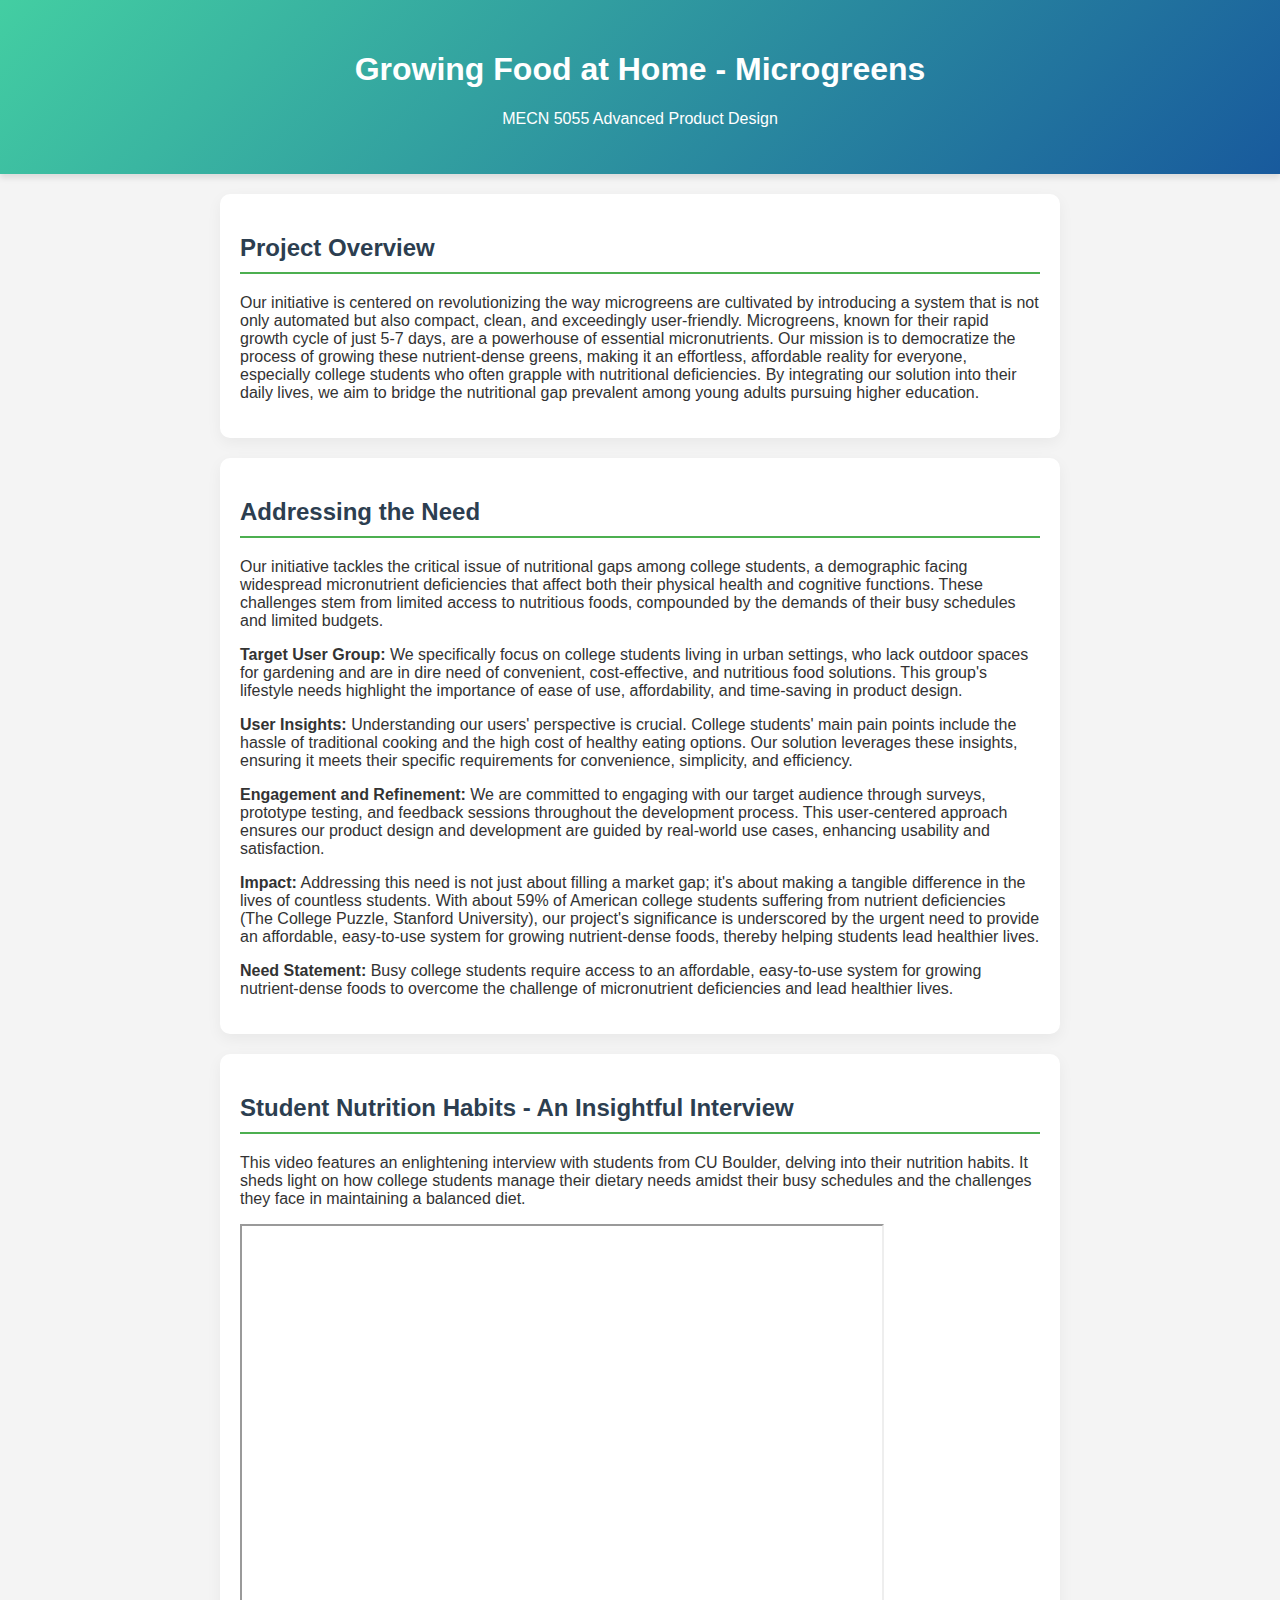
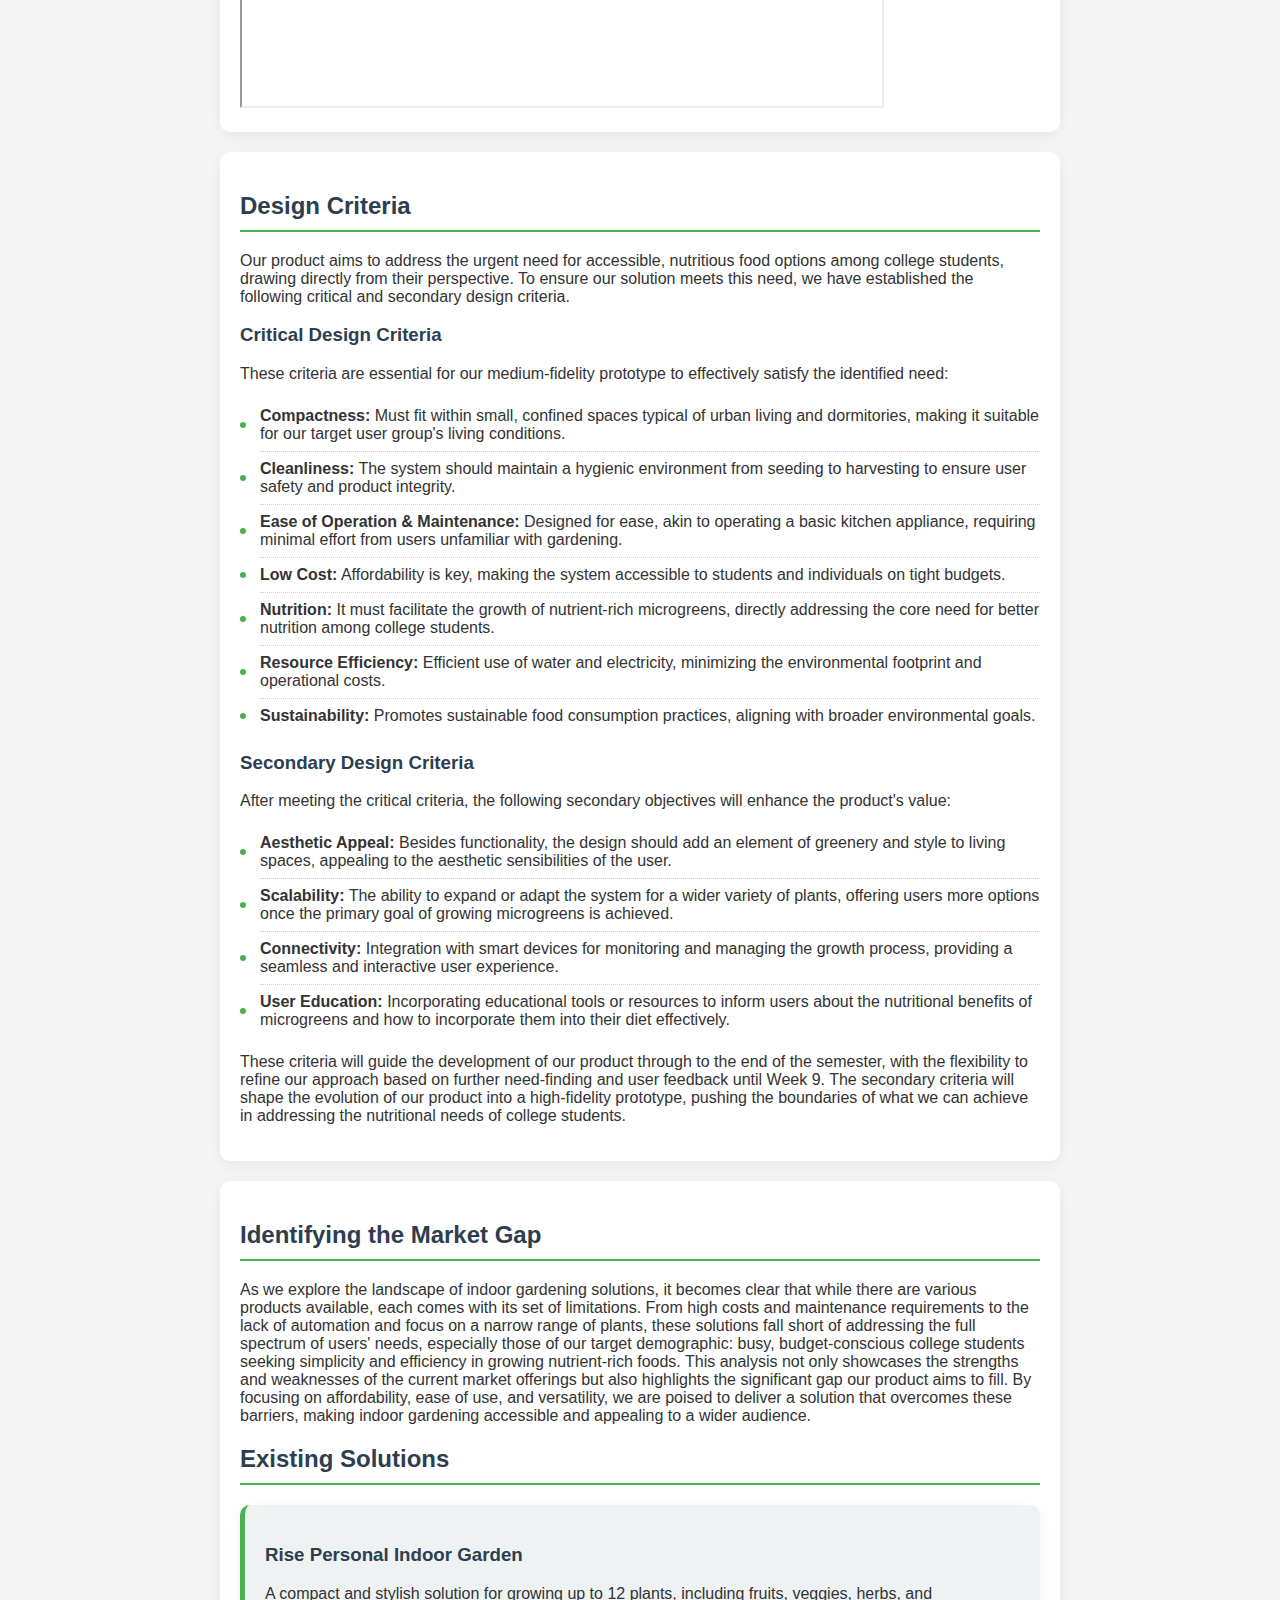
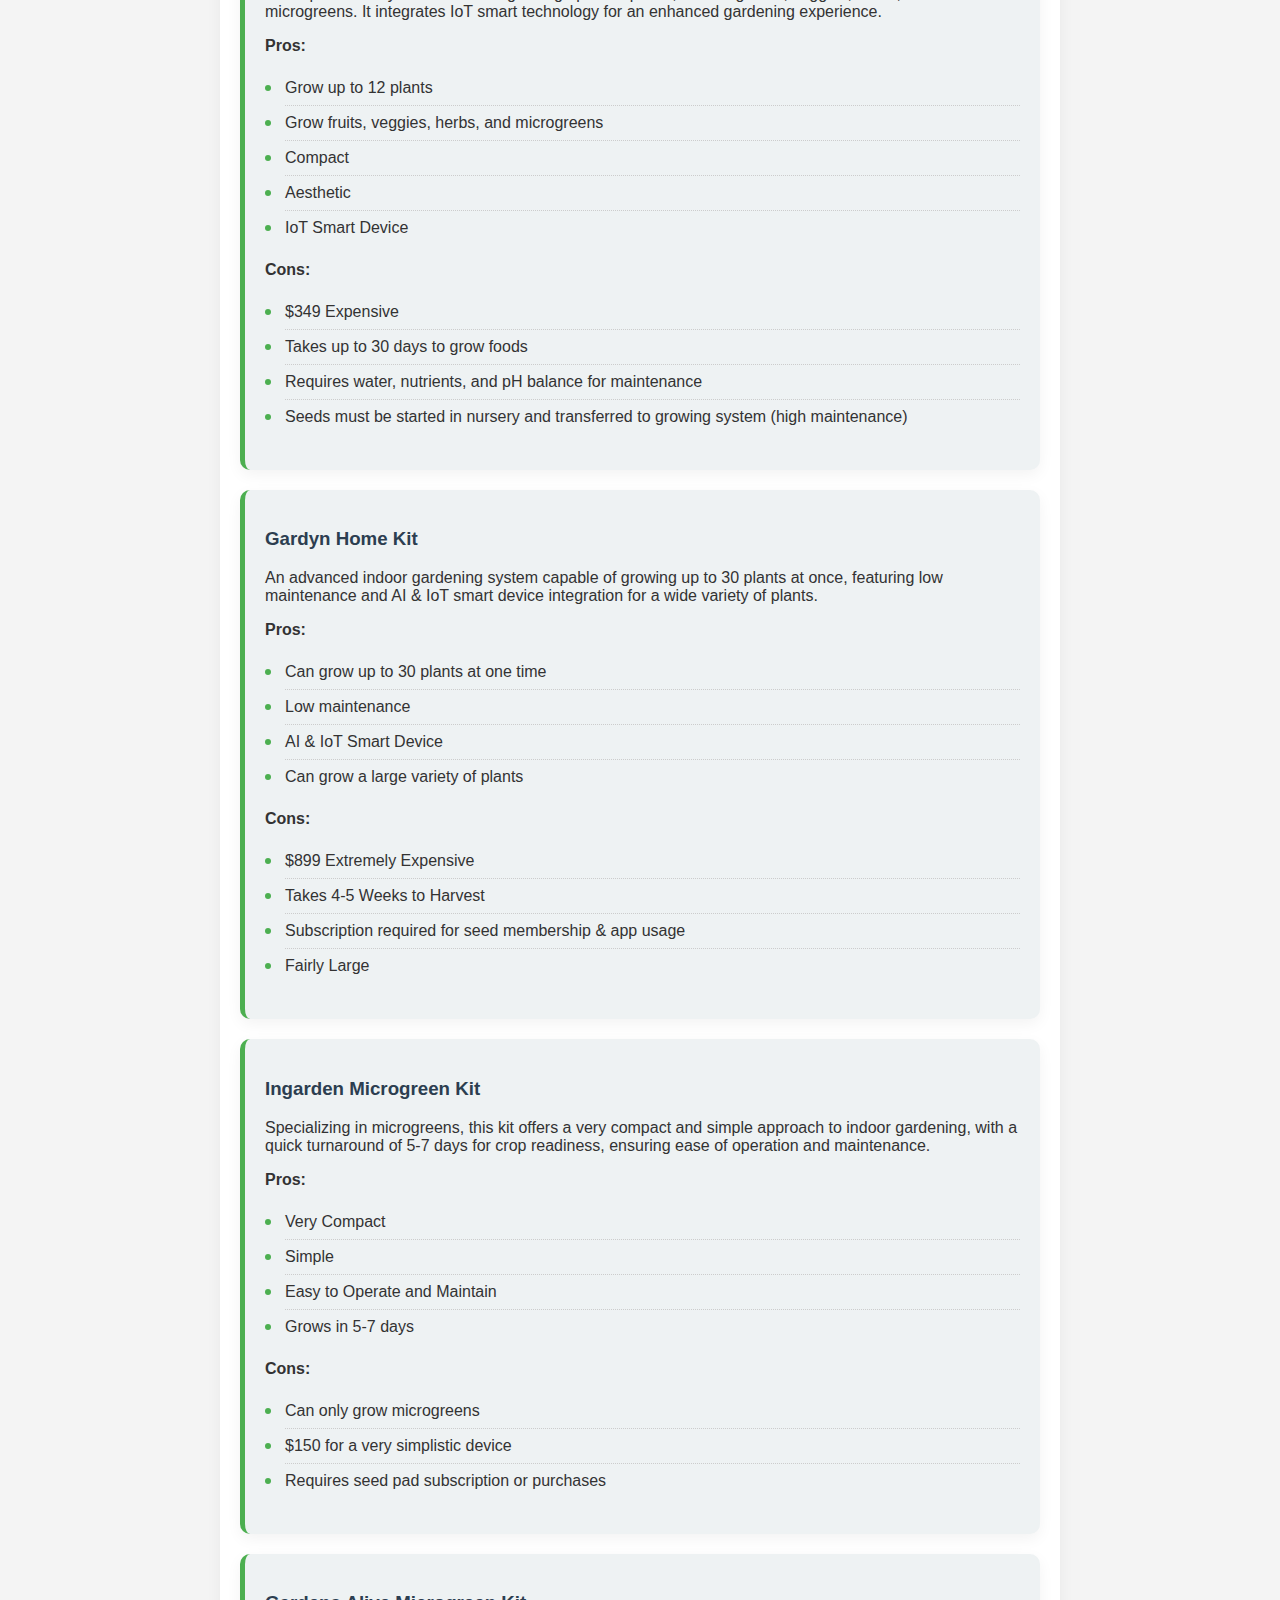
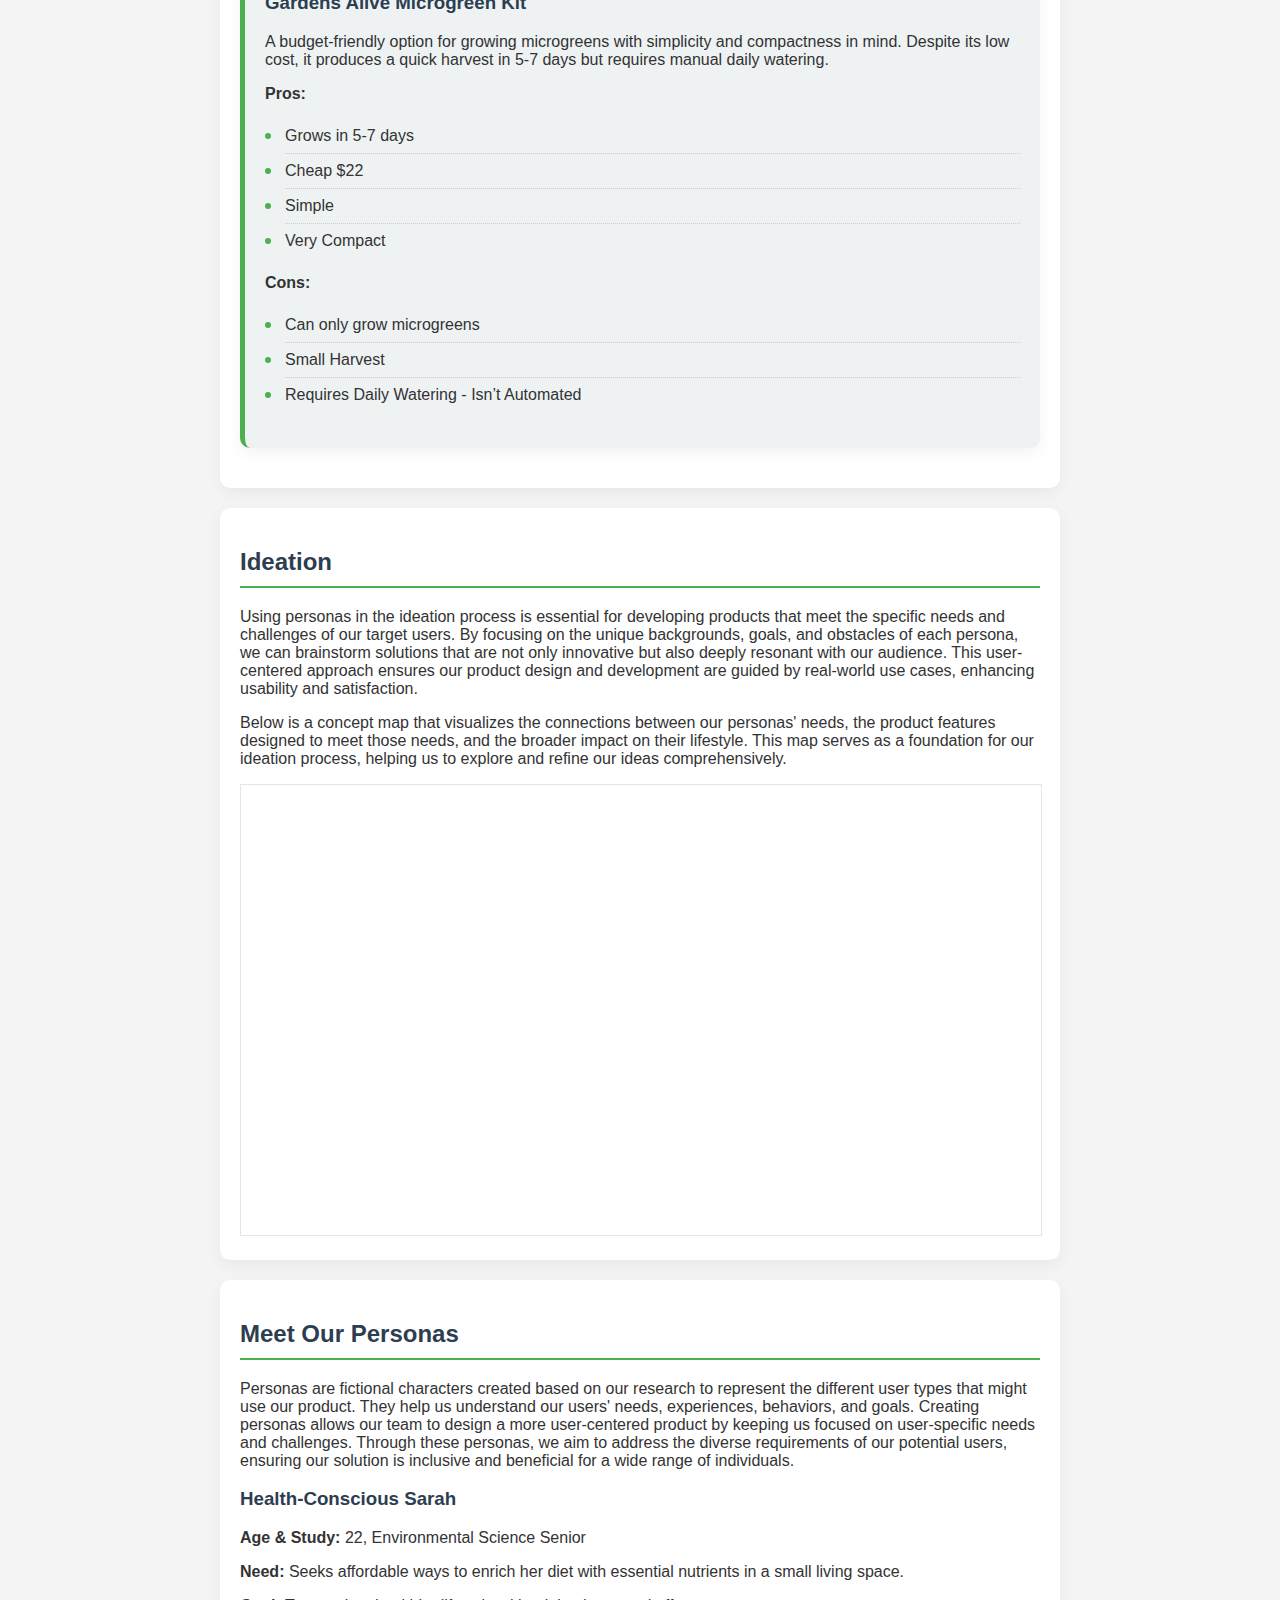
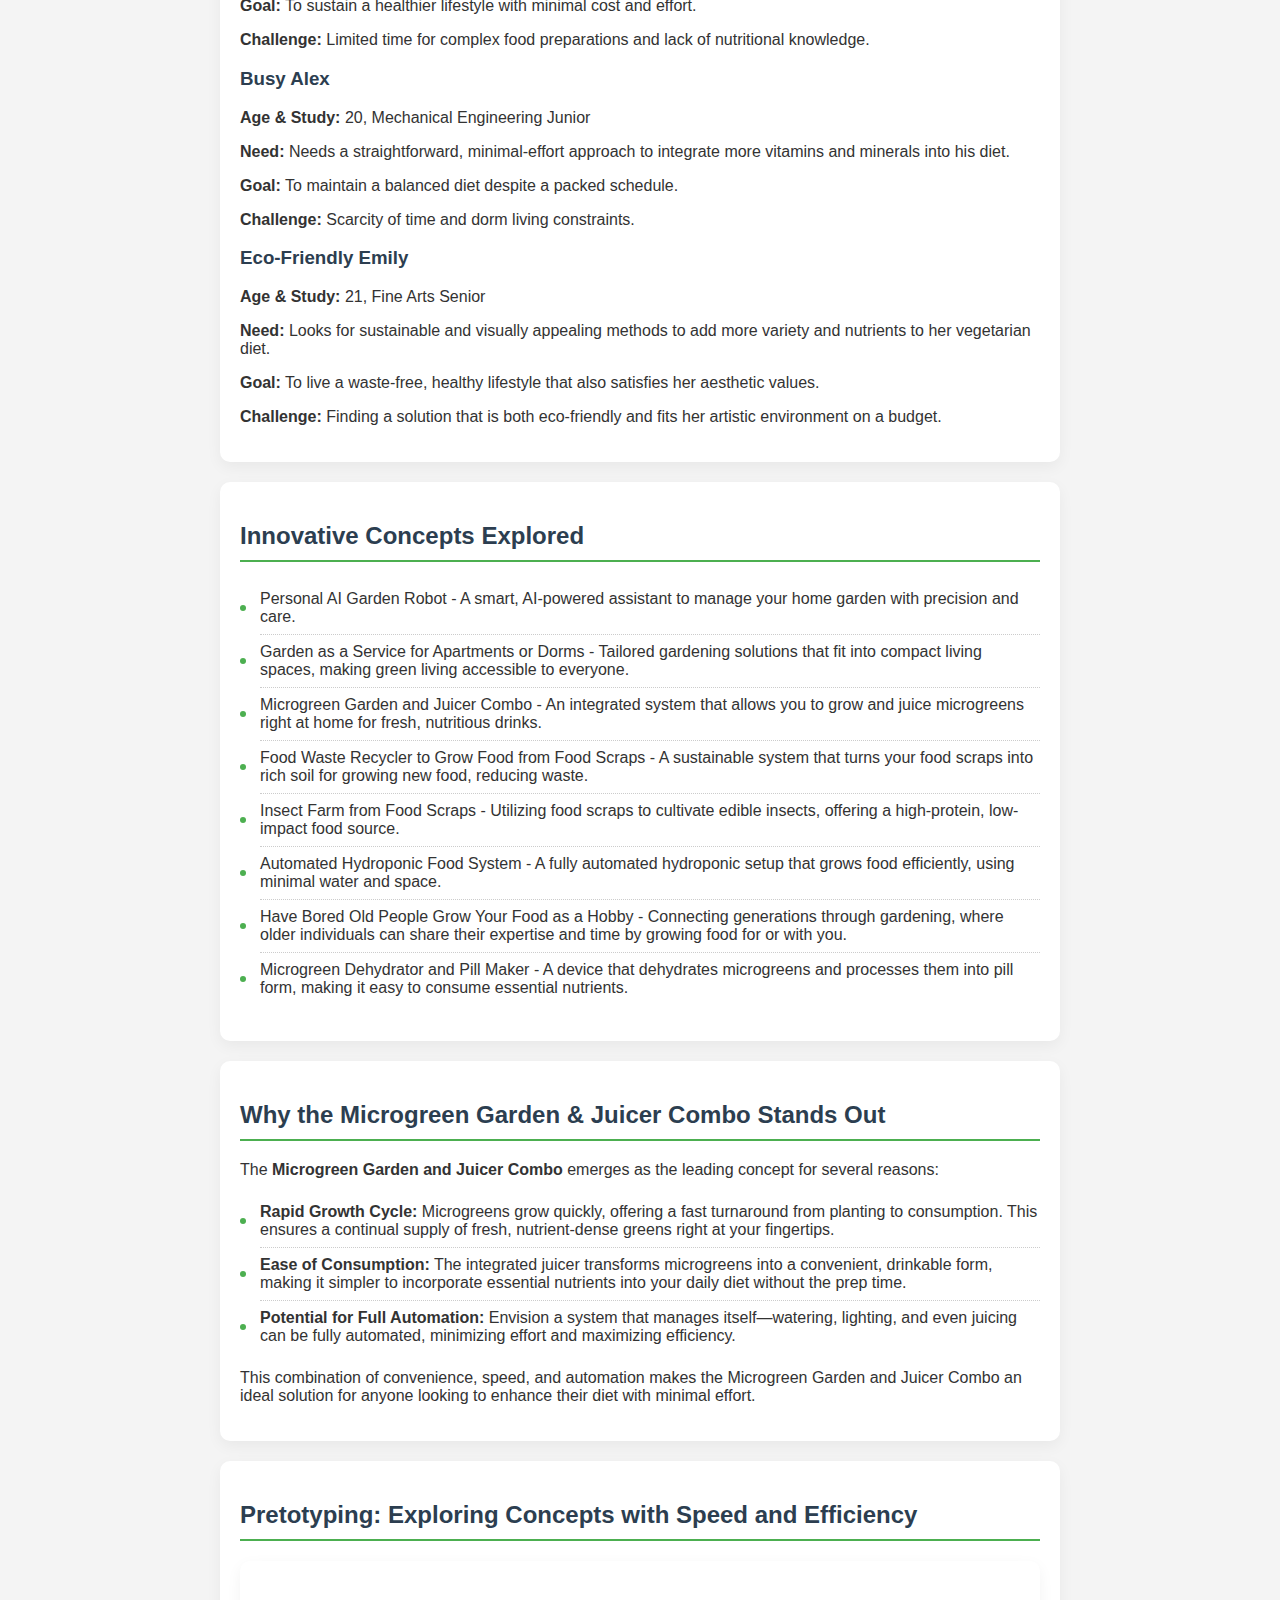
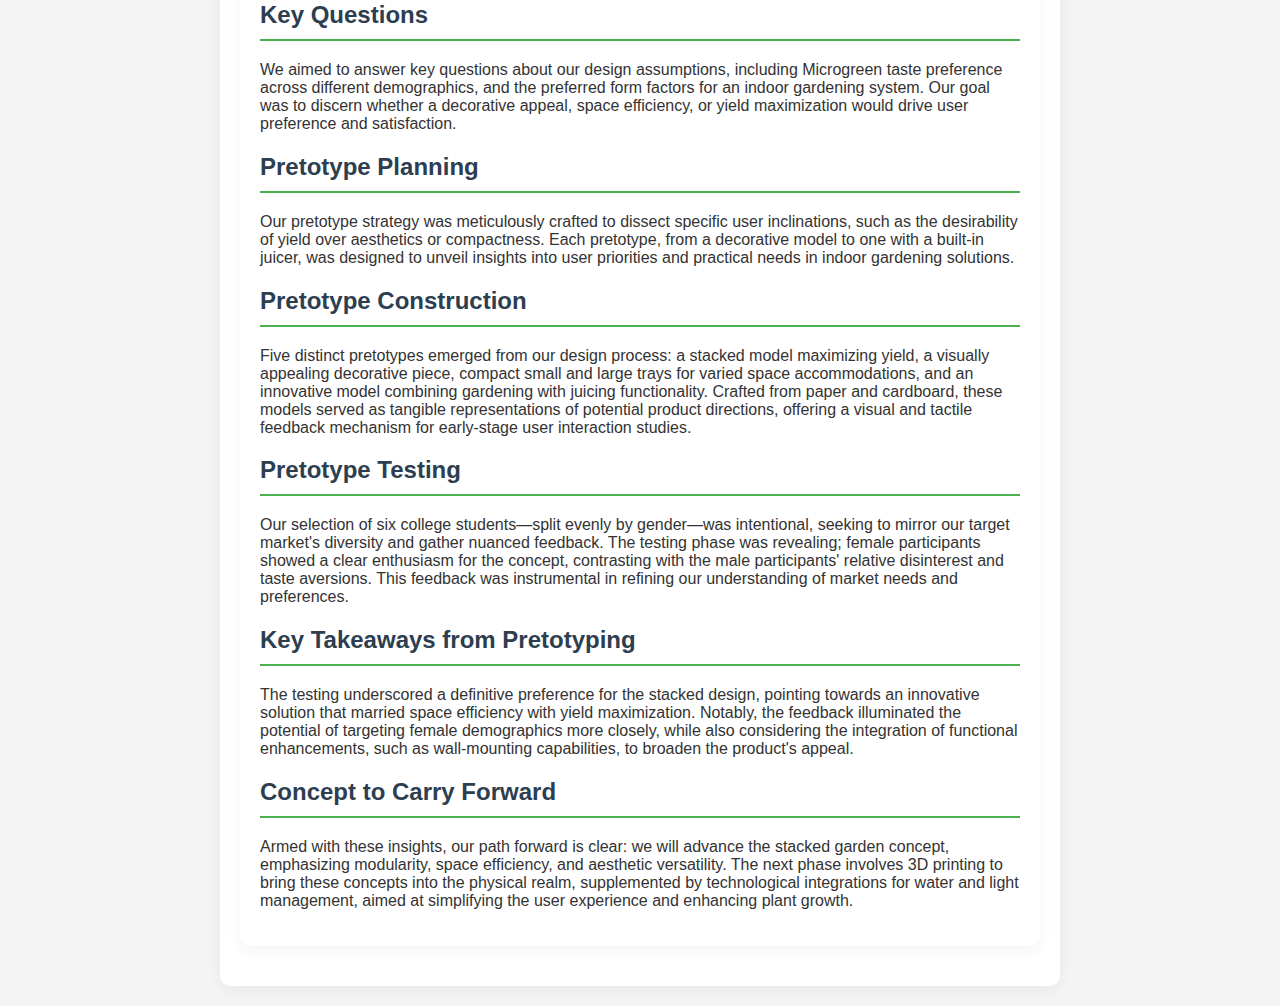
==== index.html @ 1d5d6092 "Update index.html" ====
<!DOCTYPE html>
<html lang="en">
<head>
    <meta charset="UTF-8">
    <meta name="viewport" content="width=device-width, initial-scale=1.0">
    <title>HomeGrow Project - MECN 5055 Advanced Product Design</title>
    <link rel="stylesheet" href="main.css">
</head>

<body>

<div class="header">
    <h1>Growing Food at Home - Microgreens</h1>
    <p>MECN 5055 Advanced Product Design</p>
</div>

<div class="section">
    <h2>Project Overview</h2>
    <p>Our initiative is centered on revolutionizing the way microgreens are cultivated by introducing a system that is not only automated but also compact, clean, and exceedingly user-friendly. Microgreens, known for their rapid growth cycle of just 5-7 days, are a powerhouse of essential micronutrients. Our mission is to democratize the process of growing these nutrient-dense greens, making it an effortless, affordable reality for everyone, especially college students who often grapple with nutritional deficiencies. By integrating our solution into their daily lives, we aim to bridge the nutritional gap prevalent among young adults pursuing higher education.</p>
</div>


<div class="section">
    <h2>Addressing the Need</h2>
    <p>Our initiative tackles the critical issue of nutritional gaps among college students, a demographic facing widespread micronutrient deficiencies that affect both their physical health and cognitive functions. These challenges stem from limited access to nutritious foods, compounded by the demands of their busy schedules and limited budgets.</p>
    <p><strong>Target User Group:</strong> We specifically focus on college students living in urban settings, who lack outdoor spaces for gardening and are in dire need of convenient, cost-effective, and nutritious food solutions. This group's lifestyle needs highlight the importance of ease of use, affordability, and time-saving in product design.</p>
    <p><strong>User Insights:</strong> Understanding our users' perspective is crucial. College students' main pain points include the hassle of traditional cooking and the high cost of healthy eating options. Our solution leverages these insights, ensuring it meets their specific requirements for convenience, simplicity, and efficiency.</p>
    <p><strong>Engagement and Refinement:</strong> We are committed to engaging with our target audience through surveys, prototype testing, and feedback sessions throughout the development process. This user-centered approach ensures our product design and development are guided by real-world use cases, enhancing usability and satisfaction.</p>
    <p><strong>Impact:</strong> Addressing this need is not just about filling a market gap; it's about making a tangible difference in the lives of countless students. With about 59% of American college students suffering from nutrient deficiencies (The College Puzzle, Stanford University), our project's significance is underscored by the urgent need to provide an affordable, easy-to-use system for growing nutrient-dense foods, thereby helping students lead healthier lives.</p>
    <p><strong>Need Statement:</strong> Busy college students require access to an affordable, easy-to-use system for growing nutrient-dense foods to overcome the challenge of micronutrient deficiencies and lead healthier lives.</p>
</div>

    
<div class="section">
    <h2>Student Nutrition Habits - An Insightful Interview</h2>
    <p>This video features an enlightening interview with students from CU Boulder, delving into their nutrition habits. It sheds light on how college students manage their dietary needs amidst their busy schedules and the challenges they face in maintaining a balanced diet.</p>
    <iframe src="https://drive.google.com/file/d/1WPfYPsdbUOR5Xif7Zp-SD4fN0fFPMzCz/preview" width="640" height="480" allow="autoplay"></iframe>
</div>


<div class="section">
    <h2>Design Criteria</h2>
    <p>Our product aims to address the urgent need for accessible, nutritious food options among college students, drawing directly from their perspective. To ensure our solution meets this need, we have established the following critical and secondary design criteria.</p>
    
    <h3>Critical Design Criteria</h3>
    <p>These criteria are essential for our medium-fidelity prototype to effectively satisfy the identified need:</p>
    <ul>
        <li><strong>Compactness:</strong> Must fit within small, confined spaces typical of urban living and dormitories, making it suitable for our target user group's living conditions.</li>
        <li><strong>Cleanliness:</strong> The system should maintain a hygienic environment from seeding to harvesting to ensure user safety and product integrity.</li>
        <li><strong>Ease of Operation & Maintenance:</strong> Designed for ease, akin to operating a basic kitchen appliance, requiring minimal effort from users unfamiliar with gardening.</li>
        <li><strong>Low Cost:</strong> Affordability is key, making the system accessible to students and individuals on tight budgets.</li>
        <li><strong>Nutrition:</strong> It must facilitate the growth of nutrient-rich microgreens, directly addressing the core need for better nutrition among college students.</li>
        <li><strong>Resource Efficiency:</strong> Efficient use of water and electricity, minimizing the environmental footprint and operational costs.</li>
        <li><strong>Sustainability:</strong> Promotes sustainable food consumption practices, aligning with broader environmental goals.</li>
    </ul>
    
    <h3>Secondary Design Criteria</h3>
    <p>After meeting the critical criteria, the following secondary objectives will enhance the product's value:</p>
    <ul>
        <li><strong>Aesthetic Appeal:</strong> Besides functionality, the design should add an element of greenery and style to living spaces, appealing to the aesthetic sensibilities of the user.</li>
        <li><strong>Scalability:</strong> The ability to expand or adapt the system for a wider variety of plants, offering users more options once the primary goal of growing microgreens is achieved.</li>
        <li><strong>Connectivity:</strong> Integration with smart devices for monitoring and managing the growth process, providing a seamless and interactive user experience.</li>
        <li><strong>User Education:</strong> Incorporating educational tools or resources to inform users about the nutritional benefits of microgreens and how to incorporate them into their diet effectively.</li>
    </ul>
    <p>These criteria will guide the development of our product through to the end of the semester, with the flexibility to refine our approach based on further need-finding and user feedback until Week 9. The secondary criteria will shape the evolution of our product into a high-fidelity prototype, pushing the boundaries of what we can achieve in addressing the nutritional needs of college students.</p>
</div>

    
<div class="section">

    <h2>Identifying the Market Gap</h2>
    <p>As we explore the landscape of indoor gardening solutions, it becomes clear that while there are various products available, each comes with its set of limitations. From high costs and maintenance requirements to the lack of automation and focus on a narrow range of plants, these solutions fall short of addressing the full spectrum of users' needs, especially those of our target demographic: busy, budget-conscious college students seeking simplicity and efficiency in growing nutrient-rich foods. This analysis not only showcases the strengths and weaknesses of the current market offerings but also highlights the significant gap our product aims to fill. By focusing on affordability, ease of use, and versatility, we are poised to deliver a solution that overcomes these barriers, making indoor gardening accessible and appealing to a wider audience.</p>
    <h2>Existing Solutions</h2>

  <div class="solution">
    <h3>Rise Personal Indoor Garden</h3>
    <p>A compact and stylish solution for growing up to 12 plants, including fruits, veggies, herbs, and microgreens. It integrates IoT smart technology for an enhanced gardening experience.</p>
    <p><strong>Pros:</strong></p>
    <ul>
        <li>Grow up to 12 plants</li>
        <li>Grow fruits, veggies, herbs, and microgreens</li>
        <li>Compact</li>
        <li>Aesthetic</li>
        <li>IoT Smart Device</li>
    </ul>
    <p><strong>Cons:</strong></p>
    <ul>
        <li>$349 Expensive</li>
        <li>Takes up to 30 days to grow foods</li>
        <li>Requires water, nutrients, and pH balance for maintenance</li>
        <li>Seeds must be started in nursery and transferred to growing system (high maintenance)</li>
    </ul>
</div>

<div class="solution">
    <h3>Gardyn Home Kit</h3>
    <p>An advanced indoor gardening system capable of growing up to 30 plants at once, featuring low maintenance and AI & IoT smart device integration for a wide variety of plants.</p>
    <p><strong>Pros:</strong></p>
    <ul>
        <li>Can grow up to 30 plants at one time</li>
        <li>Low maintenance</li>
        <li>AI & IoT Smart Device</li>
        <li>Can grow a large variety of plants</li>
    </ul>
    <p><strong>Cons:</strong></p>
    <ul>
        <li>$899 Extremely Expensive</li>
        <li>Takes 4-5 Weeks to Harvest</li>
        <li>Subscription required for seed membership & app usage</li>
        <li>Fairly Large</li>
    </ul>
</div>

<div class="solution">
    <h3>Ingarden Microgreen Kit</h3>
    <p>Specializing in microgreens, this kit offers a very compact and simple approach to indoor gardening, with a quick turnaround of 5-7 days for crop readiness, ensuring ease of operation and maintenance.</p>
    <p><strong>Pros:</strong></p>
    <ul>
        <li>Very Compact</li>
        <li>Simple</li>
        <li>Easy to Operate and Maintain</li>
        <li>Grows in 5-7 days</li>
    </ul>
    <p><strong>Cons:</strong></p>
    <ul>
        <li>Can only grow microgreens</li>
        <li>$150 for a very simplistic device</li>
        <li>Requires seed pad subscription or purchases</li>
    </ul>
</div>

<div class="solution">
    <h3>Gardens Alive Microgreen Kit</h3>
    <p>A budget-friendly option for growing microgreens with simplicity and compactness in mind. Despite its low cost, it produces a quick harvest in 5-7 days but requires manual daily watering.</p>
    <p><strong>Pros:</strong></p>
    <ul>
        <li>Grows in 5-7 days</li>
        <li>Cheap $22</li>
        <li>Simple</li>
        <li>Very Compact</li>
    </ul>
    <p><strong>Cons:</strong></p>
    <ul>
        <li>Can only grow microgreens</li>
        <li>Small Harvest</li>
        <li>Requires Daily Watering - Isn’t Automated</li>
    </ul>
</div>

    
</div>

<div class="section" id="ideation">
    <h2>Ideation</h2>
    <p>Using personas in the ideation process is essential for developing products that meet the specific needs and challenges of our target users. By focusing on the unique backgrounds, goals, and obstacles of each persona, we can brainstorm solutions that are not only innovative but also deeply resonant with our audience. This user-centered approach ensures our product design and development are guided by real-world use cases, enhancing usability and satisfaction.</p>
    <p>Below is a concept map that visualizes the connections between our personas' needs, the product features designed to meet those needs, and the broader impact on their lifestyle. This map serves as a foundation for our ideation process, helping us to explore and refine our ideas comprehensively.</p>
    <iframe style="border: 1px solid rgba(0, 0, 0, 0.1);" width="800" height="450" src="https://www.figma.com/embed?embed_host=share&url=https%3A%2F%2Fwww.figma.com%2Ffile%2FMDTIW9C9bK5yc0ykQYIgoU%2FConcept-Map%3Ftype%3Dwhiteboard%26node-id%3D1%253A237%26t%3DfULxupjGDUFo8Lki-1" allowfullscreen></iframe>
</div>


<div class="section">
    <h2>Meet Our Personas</h2>
    <p>Personas are fictional characters created based on our research to represent the different user types that might use our product. They help us understand our users' needs, experiences, behaviors, and goals. Creating personas allows our team to design a more user-centered product by keeping us focused on user-specific needs and challenges. Through these personas, we aim to address the diverse requirements of our potential users, ensuring our solution is inclusive and beneficial for a wide range of individuals.</p>

    <div class="persona">
        <h3>Health-Conscious Sarah</h3>
        <p><strong>Age & Study:</strong> 22, Environmental Science Senior</p>
        <p><strong>Need:</strong> Seeks affordable ways to enrich her diet with essential nutrients in a small living space.</p>
        <p><strong>Goal:</strong> To sustain a healthier lifestyle with minimal cost and effort.</p>
        <p><strong>Challenge:</strong> Limited time for complex food preparations and lack of nutritional knowledge.</p>
    </div>
    <div class="persona">
        <h3>Busy Alex</h3>
        <p><strong>Age & Study:</strong> 20, Mechanical Engineering Junior</p>
        <p><strong>Need:</strong> Needs a straightforward, minimal-effort approach to integrate more vitamins and minerals into his diet.</p>
        <p><strong>Goal:</strong> To maintain a balanced diet despite a packed schedule.</p>
        <p><strong>Challenge:</strong> Scarcity of time and dorm living constraints.</p>
    </div>
    <div class="persona">
        <h3>Eco-Friendly Emily</h3>
        <p><strong>Age & Study:</strong> 21, Fine Arts Senior</p>
        <p><strong>Need:</strong> Looks for sustainable and visually appealing methods to add more variety and nutrients to her vegetarian diet.</p>
        <p><strong>Goal:</strong> To live a waste-free, healthy lifestyle that also satisfies her aesthetic values.</p>
        <p><strong>Challenge:</strong> Finding a solution that is both eco-friendly and fits her artistic environment on a budget.</p>
    </div>
</div>


<div class="section">
    <h2>Innovative Concepts Explored</h2>
    <ul>
        <li>Personal AI Garden Robot - A smart, AI-powered assistant to manage your home garden with precision and care.</li>
        <li>Garden as a Service for Apartments or Dorms - Tailored gardening solutions that fit into compact living spaces, making green living accessible to everyone.</li>
        <li>Microgreen Garden and Juicer Combo - An integrated system that allows you to grow and juice microgreens right at home for fresh, nutritious drinks.</li>
        <li>Food Waste Recycler to Grow Food from Food Scraps - A sustainable system that turns your food scraps into rich soil for growing new food, reducing waste.</li>
        <li>Insect Farm from Food Scraps - Utilizing food scraps to cultivate edible insects, offering a high-protein, low-impact food source.</li>
        <li>Automated Hydroponic Food System - A fully automated hydroponic setup that grows food efficiently, using minimal water and space.</li>
        <li>Have Bored Old People Grow Your Food as a Hobby - Connecting generations through gardening, where older individuals can share their expertise and time by growing food for or with you.</li>
        <li>Microgreen Dehydrator and Pill Maker - A device that dehydrates microgreens and processes them into pill form, making it easy to consume essential nutrients.</li>
    </ul>
</div>

    <div class="section">
    <h2>Why the Microgreen Garden & Juicer Combo Stands Out</h2>
    <p>The <strong>Microgreen Garden and Juicer Combo</strong> emerges as the leading concept for several reasons:</p>
    <ul>
        <li><strong>Rapid Growth Cycle:</strong> Microgreens grow quickly, offering a fast turnaround from planting to consumption. This ensures a continual supply of fresh, nutrient-dense greens right at your fingertips.</li>
        <li><strong>Ease of Consumption:</strong> The integrated juicer transforms microgreens into a convenient, drinkable form, making it simpler to incorporate essential nutrients into your daily diet without the prep time.</li>
        <li><strong>Potential for Full Automation:</strong> Envision a system that manages itself—watering, lighting, and even juicing can be fully automated, minimizing effort and maximizing efficiency.</li>
    </ul>
    <p>This combination of convenience, speed, and automation makes the Microgreen Garden and Juicer Combo an ideal solution for anyone looking to enhance their diet with minimal effort.</p>
</div>
</div>
    <div class="section" id="pretotyping">
    <h2>Pretotyping: Exploring Concepts with Speed and Efficiency</h2>

        <div class="section">
    <h2>Key Questions</h2>
    <p>We aimed to answer key questions about our design assumptions, including Microgreen taste preference across different demographics, and the preferred form factors for an indoor gardening system. Our goal was to discern whether a decorative appeal, space efficiency, or yield maximization would drive user preference and satisfaction.</p>

    <h2>Pretotype Planning</h2>
    <p>Our pretotype strategy was meticulously crafted to dissect specific user inclinations, such as the desirability of yield over aesthetics or compactness. Each pretotype, from a decorative model to one with a built-in juicer, was designed to unveil insights into user priorities and practical needs in indoor gardening solutions.</p>

    <h2>Pretotype Construction</h2>
    <p>Five distinct pretotypes emerged from our design process: a stacked model maximizing yield, a visually appealing decorative piece, compact small and large trays for varied space accommodations, and an innovative model combining gardening with juicing functionality. Crafted from paper and cardboard, these models served as tangible representations of potential product directions, offering a visual and tactile feedback mechanism for early-stage user interaction studies.</p>

    <h2>Pretotype Testing</h2>
    <p>Our selection of six college students—split evenly by gender—was intentional, seeking to mirror our target market's diversity and gather nuanced feedback. The testing phase was revealing; female participants showed a clear enthusiasm for the concept, contrasting with the male participants' relative disinterest and taste aversions. This feedback was instrumental in refining our understanding of market needs and preferences.</p>

    <h2>Key Takeaways from Pretotyping</h2>
    <p>The testing underscored a definitive preference for the stacked design, pointing towards an innovative solution that married space efficiency with yield maximization. Notably, the feedback illuminated the potential of targeting female demographics more closely, while also considering the integration of functional enhancements, such as wall-mounting capabilities, to broaden the product's appeal.</p>

    <h2>Concept to Carry Forward</h2>
    <p>Armed with these insights, our path forward is clear: we will advance the stacked garden concept, emphasizing modularity, space efficiency, and aesthetic versatility. The next phase involves 3D printing to bring these concepts into the physical realm, supplemented by technological integrations for water and light management, aimed at simplifying the user experience and enhancing plant growth.</p>
</div>
        
</div>
   

</body>
</html>
---- main.css ----
body {
    font-family: 'Segoe UI', Tahoma, Geneva, Verdana, sans-serif;
    margin: 0;
    padding: 0;
    background-color: #f4f4f4;
    color: #333;
}

.header {
    background: linear-gradient(135deg, #43cea2 0%, #185a9d 100%);
    color: white;
    padding: 30px;
    text-align: center;
    box-shadow: 0 4px 6px rgba(0, 0, 0, 0.1);
}

.section, .solution {
    max-width: 800px; /* Sets a maximum width for the content */
    margin: 20px auto; /* Centers the content by setting the left and right margins to auto */
    padding: 20px; /* Adjusted padding for consistent spacing */
    background-color: white;
    border-radius: 10px;
    box-shadow: 0 5px 15px rgba(0, 0, 0, 0.05);
    transition: transform 0.3s ease, box-shadow 0.3s ease;
}

.section:hover, .solution:hover {
    transform: translateY(-5px);
    box-shadow: 0 10px 20px rgba(0, 0, 0, 0.1);
}

.solution {
    background-color: #eef2f3;
    border-left: 5px solid #4CAF50;
}

h2, h3 {
    color: #2c3e50;
}

h2 {
    border-bottom: 2px solid #4CAF50;
    padding-bottom: 10px;
    margin-bottom: 20px;
}

ul {
    list-style-type: none;
    padding: 0;
}

ul li {
    padding: 8px 0;
    border-bottom: 1px dotted #ccc;
    margin-left: 20px;
    position: relative;
}

ul li:before {
    content: '';
    background-color: #4CAF50;
    height: 6px;
    width: 6px;
    border-radius: 50%;
    position: absolute;
    left: -20px;
    top: 50%;
    transform: translateY(-50%);
}

ul li:last-child {
    border-bottom: none;
}

@media (max-width: 768px) {
    .section, .solution {
        max-width: 100%; /* Allows content to fill the screen on smaller devices */
        margin: 10px auto; /* Adjusts the margin for smaller screens */
        padding: 20px; /* Ensures padding is consistent on all devices */
        border-left: none;
        border-top: 5px solid #4CAF50;
    }
}
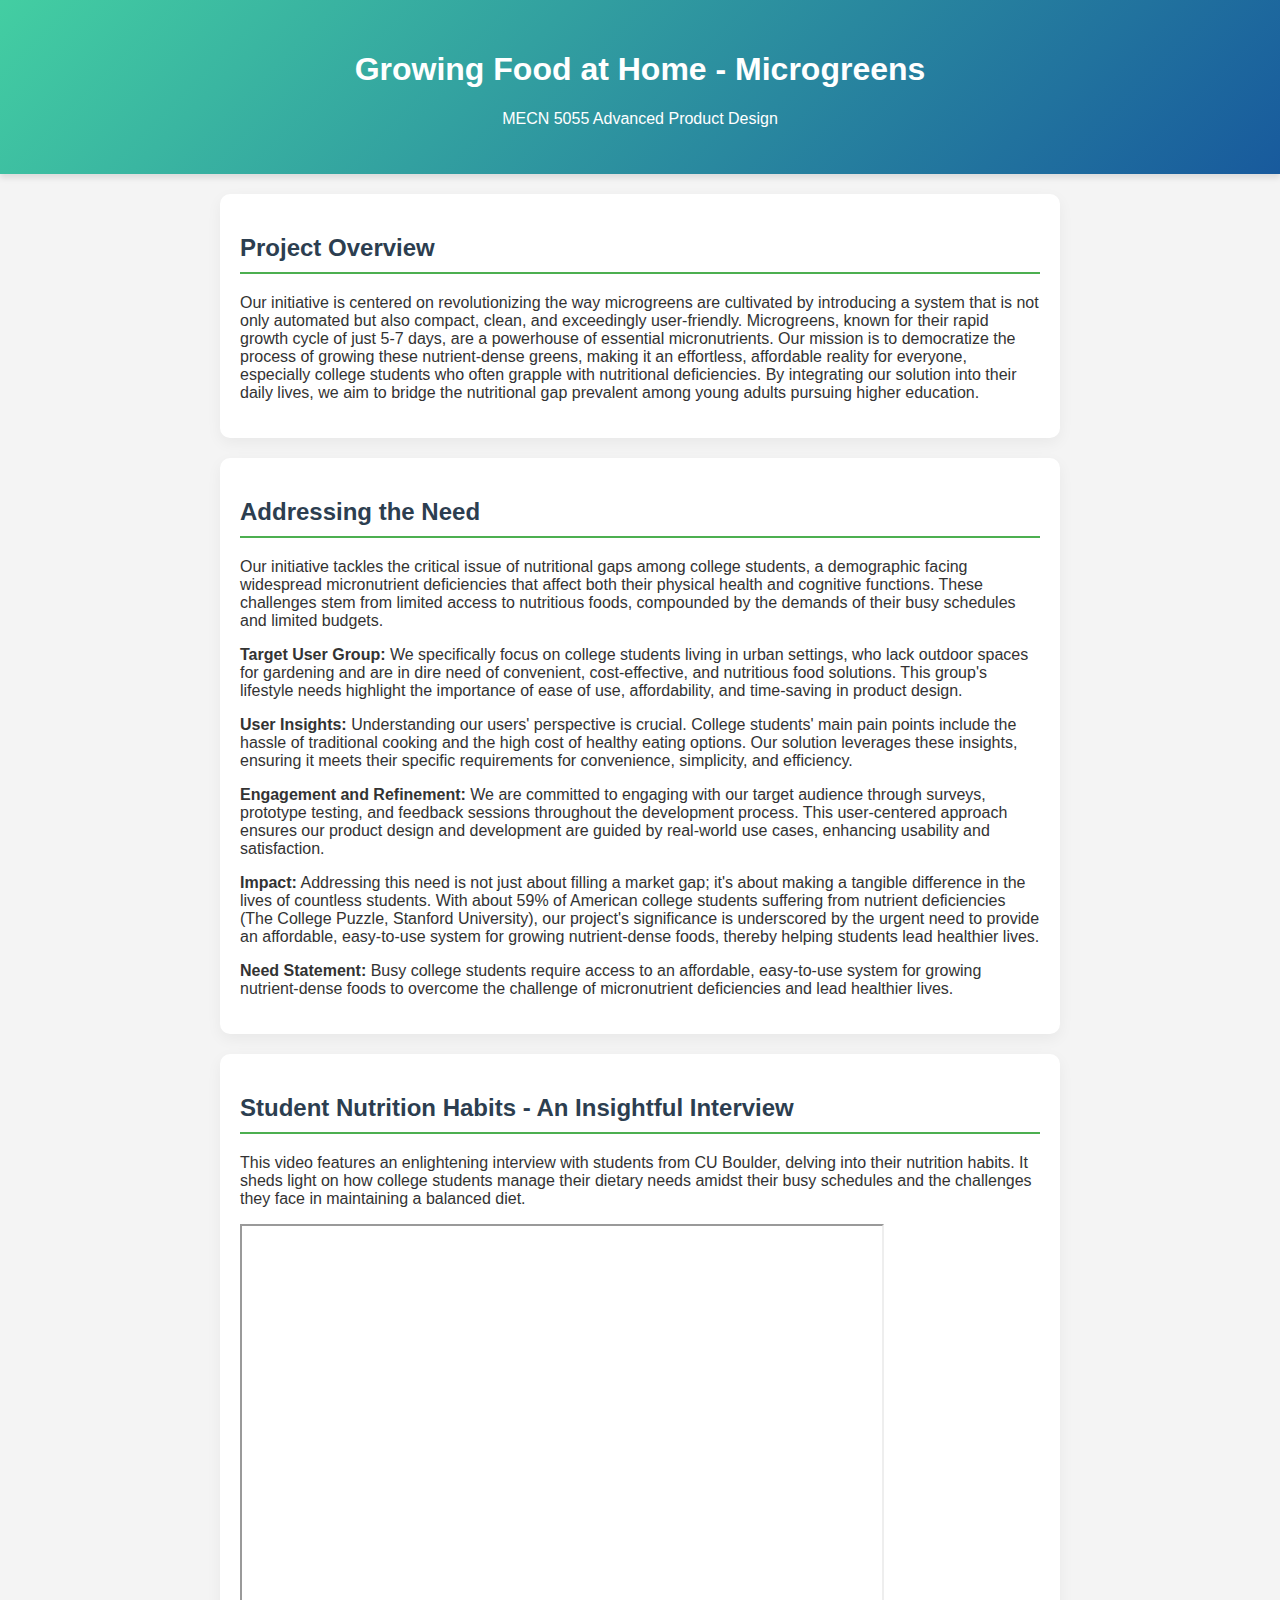
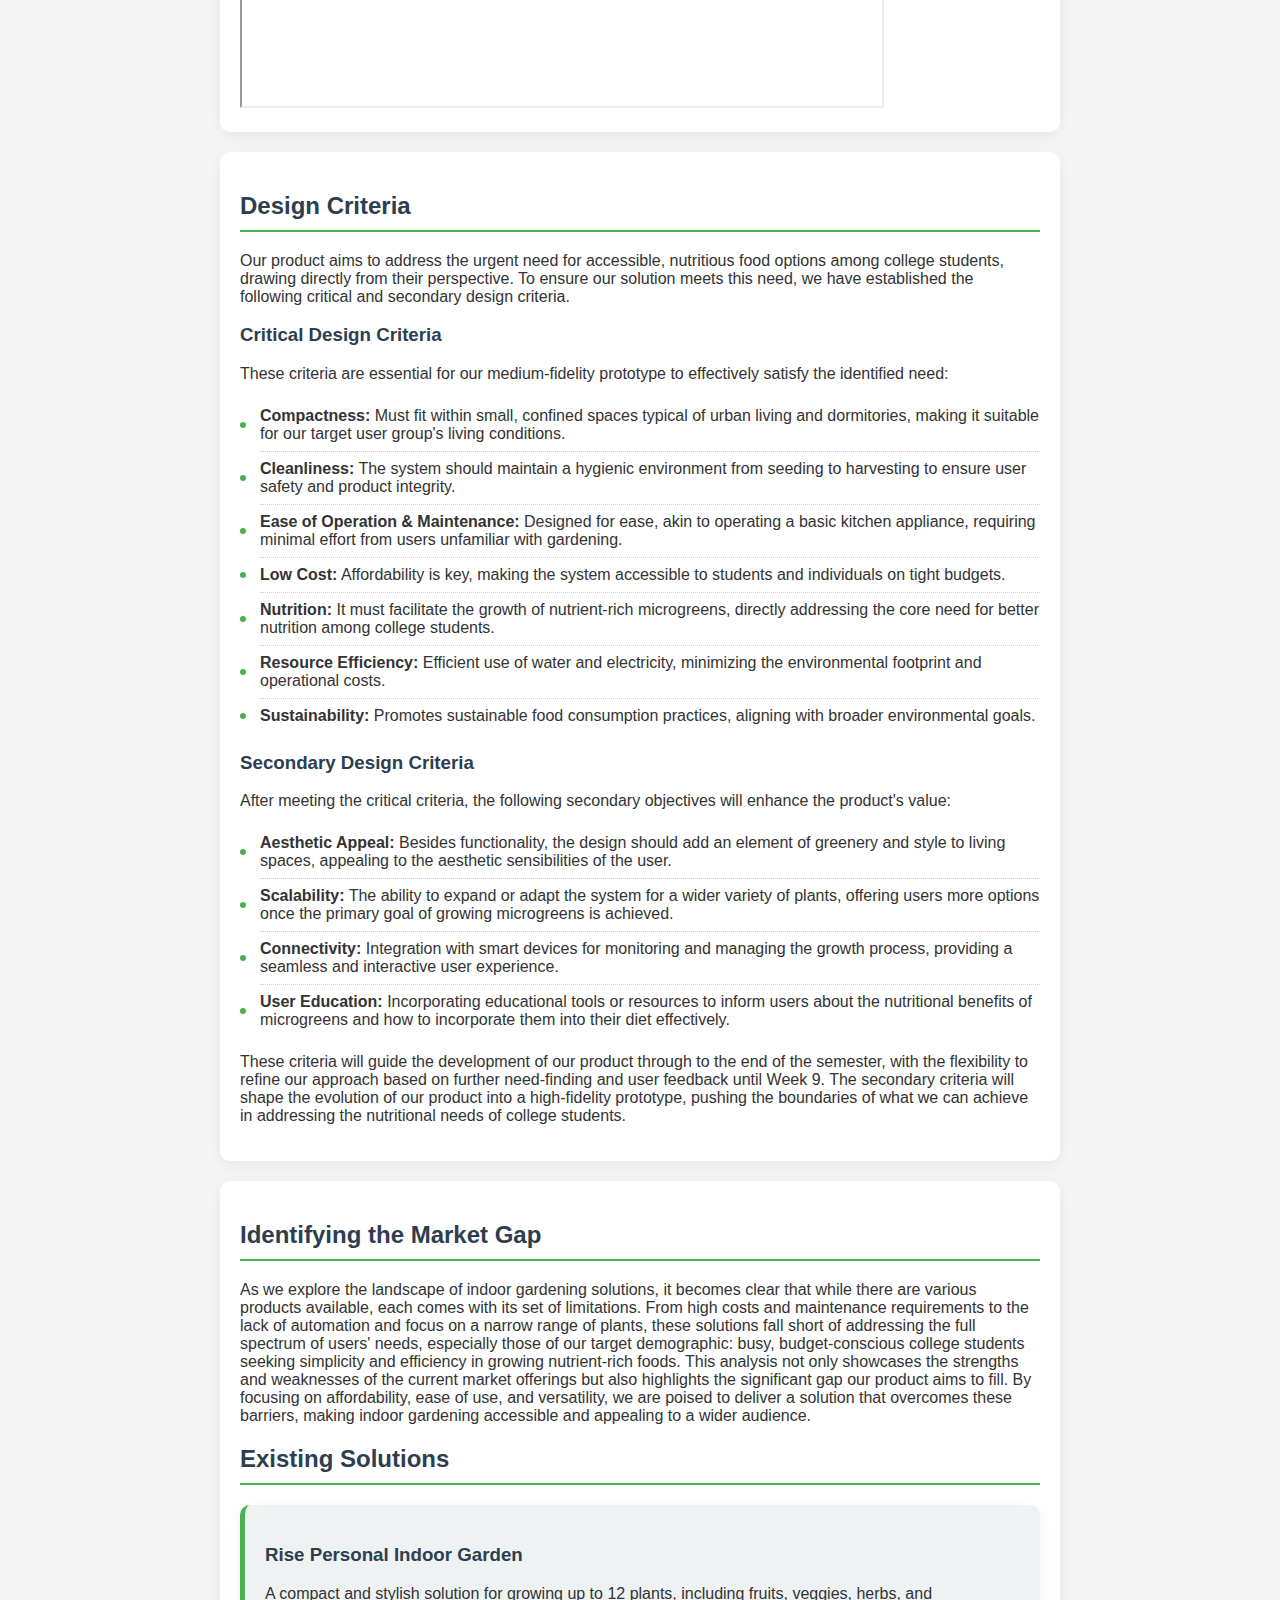
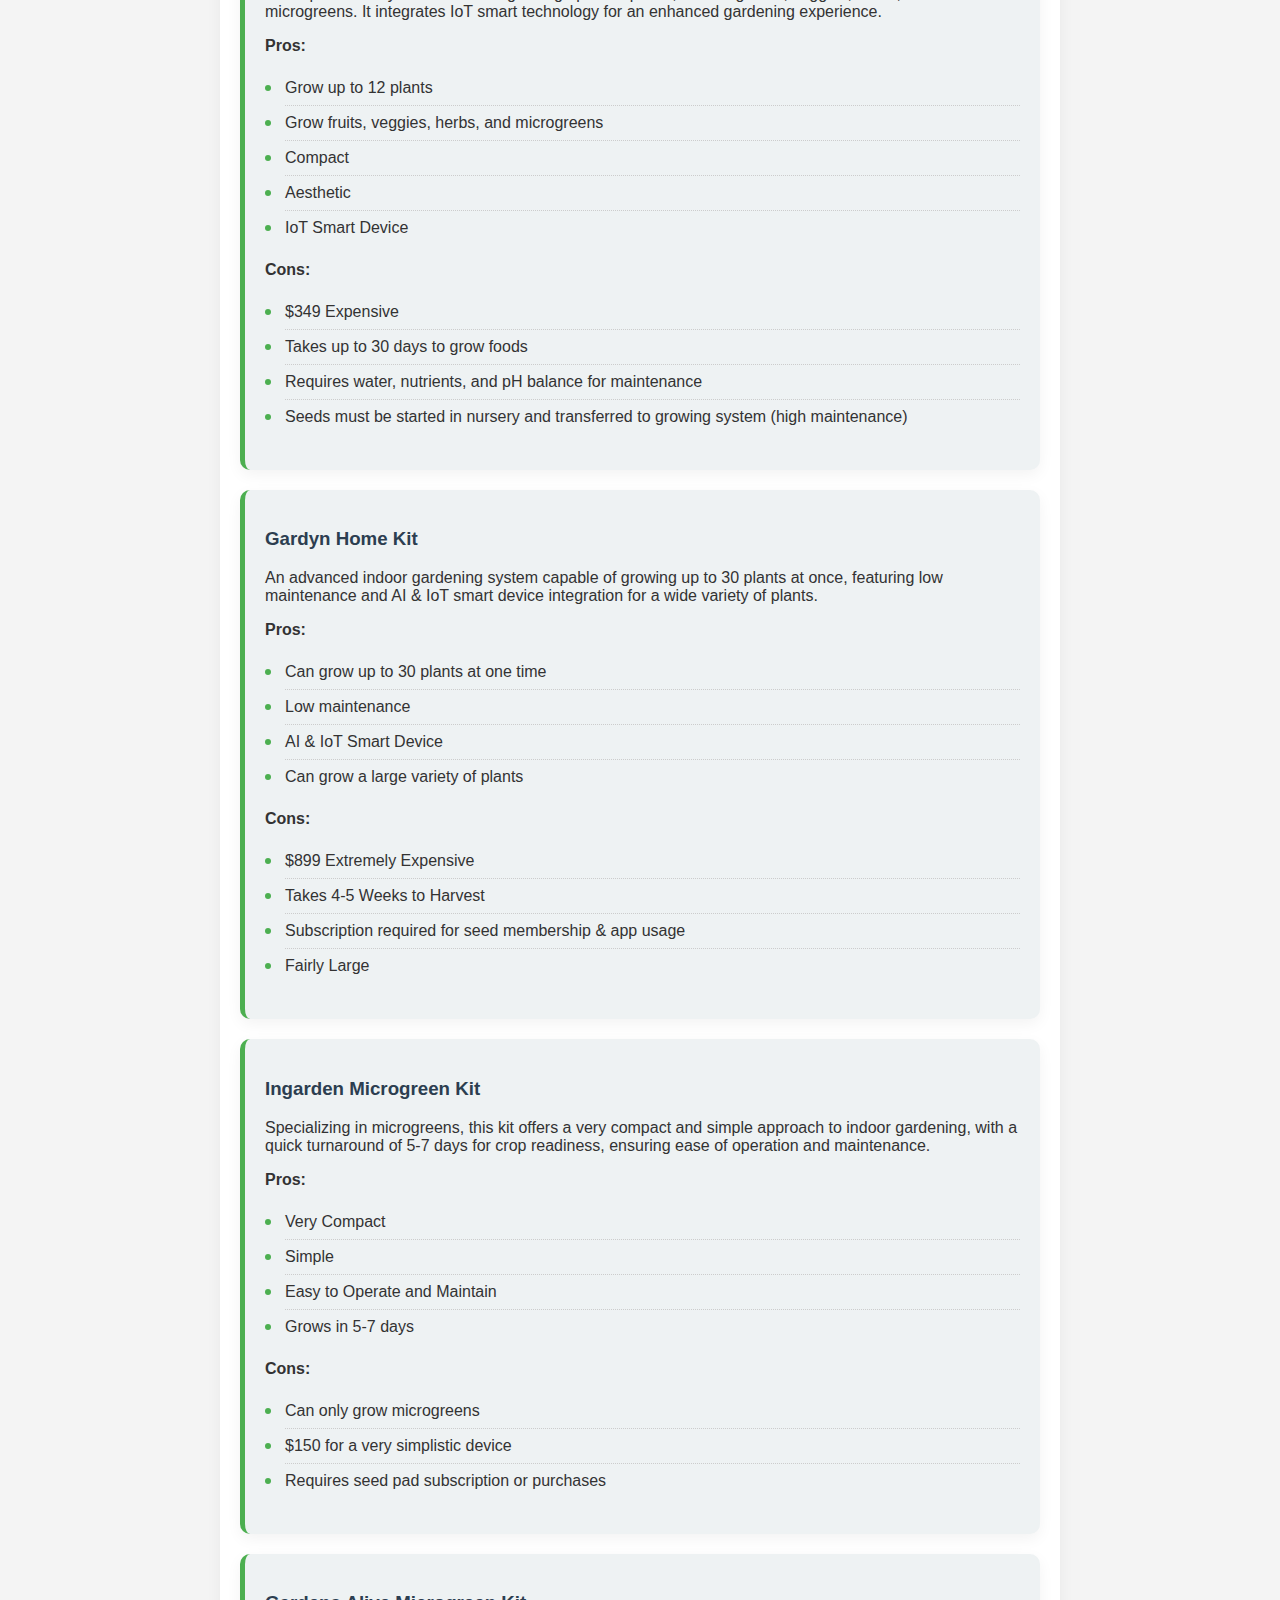
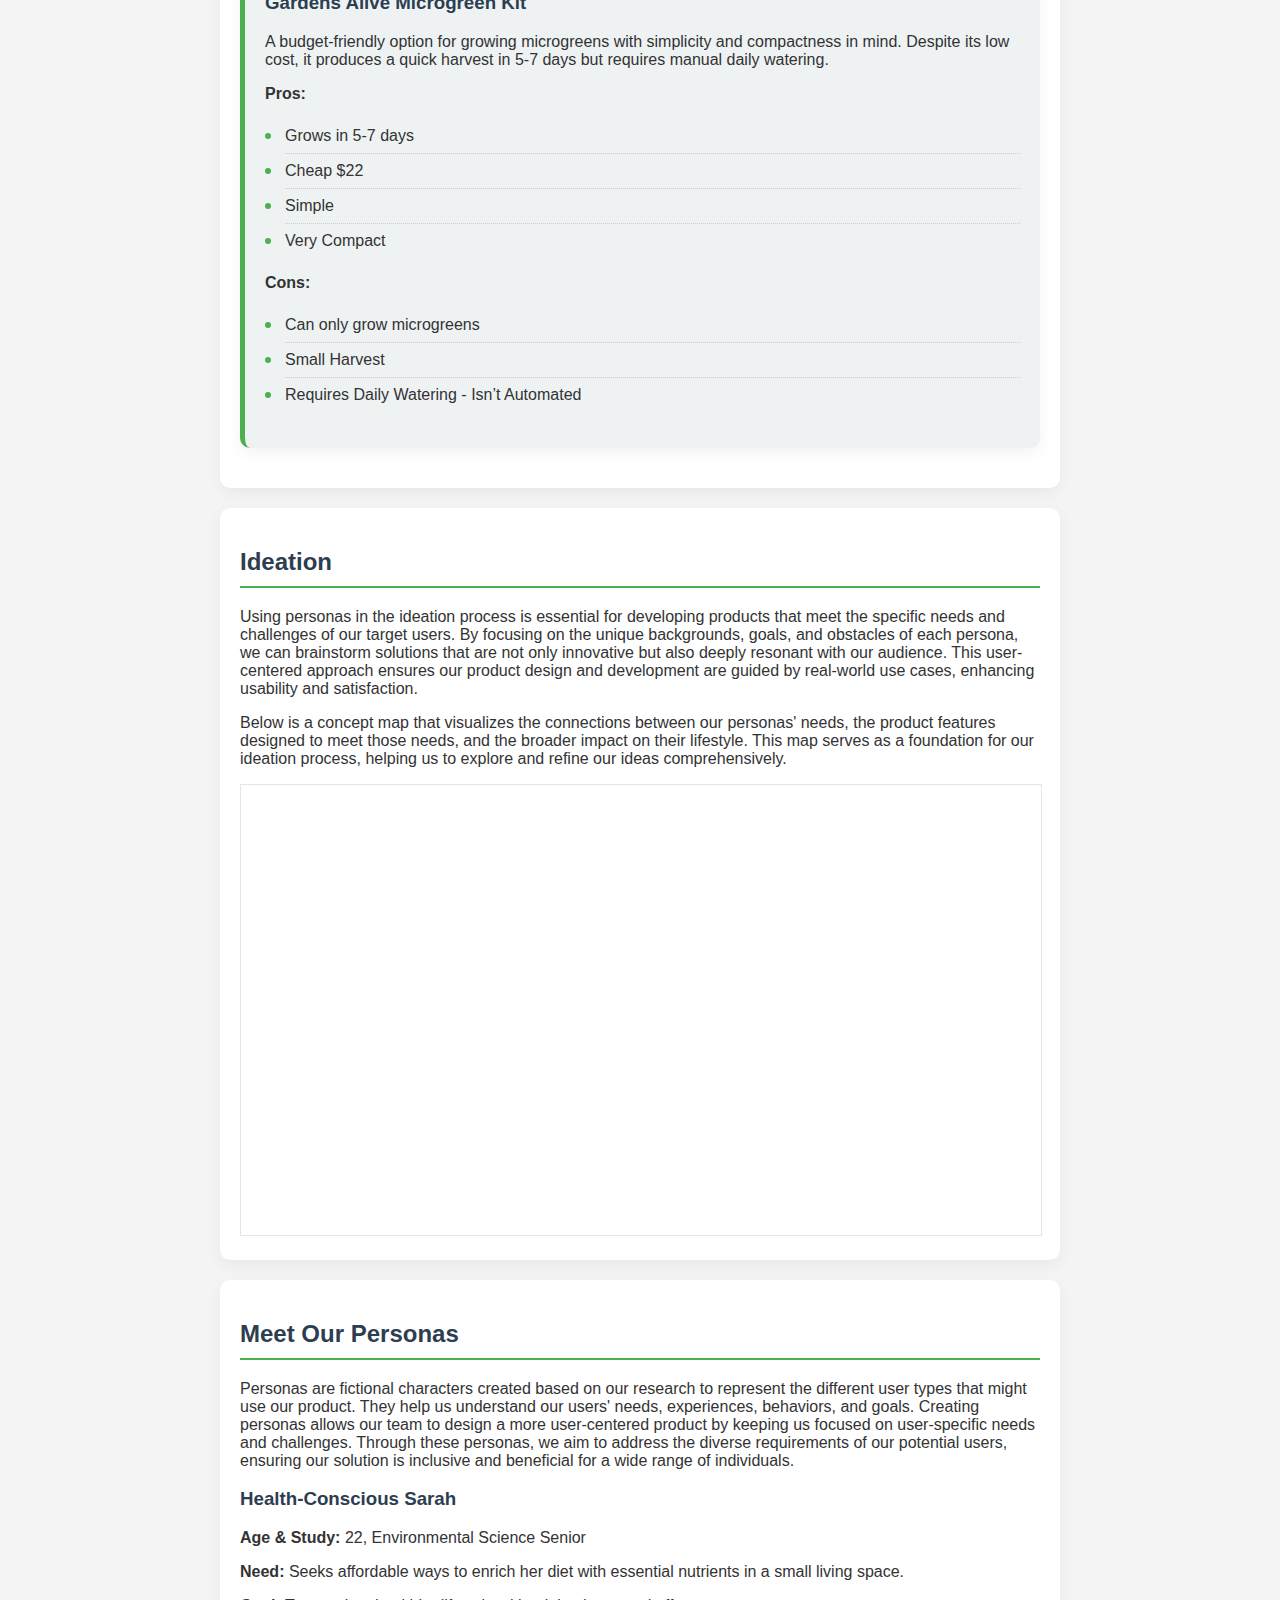
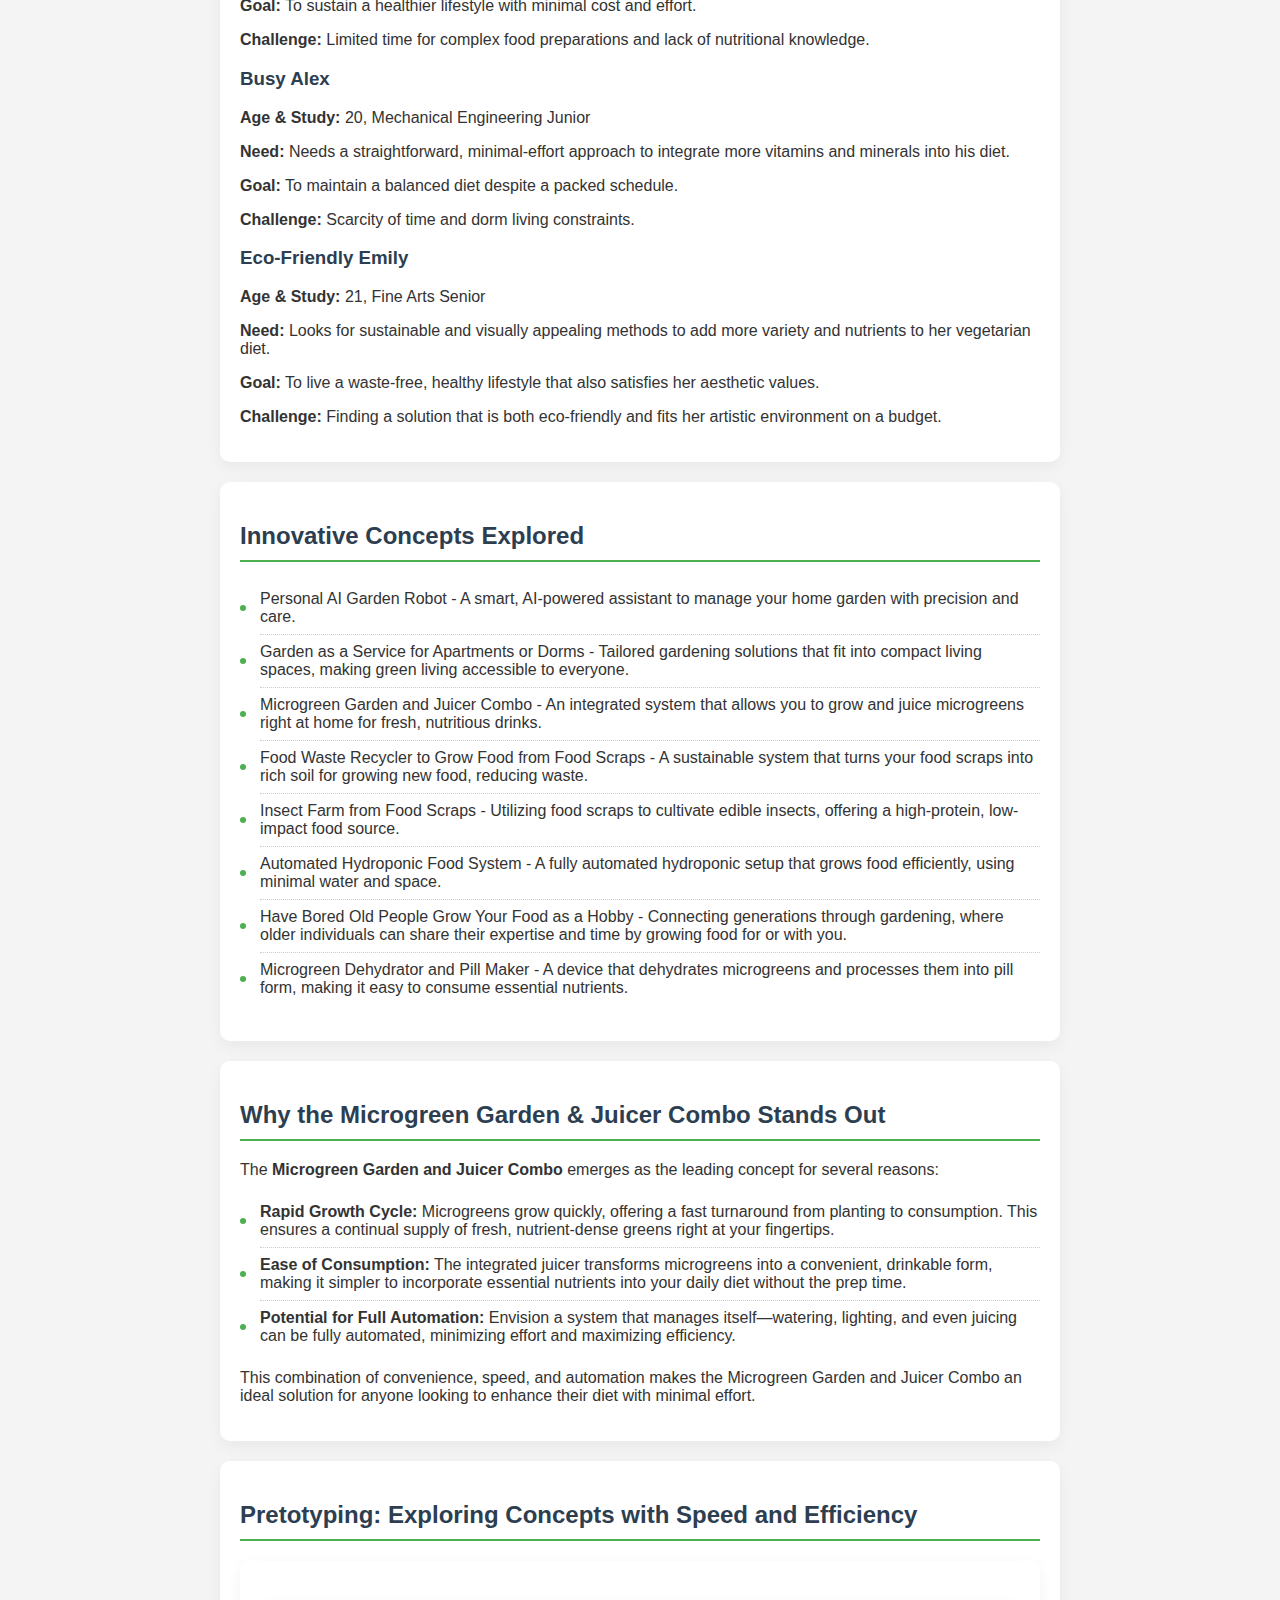
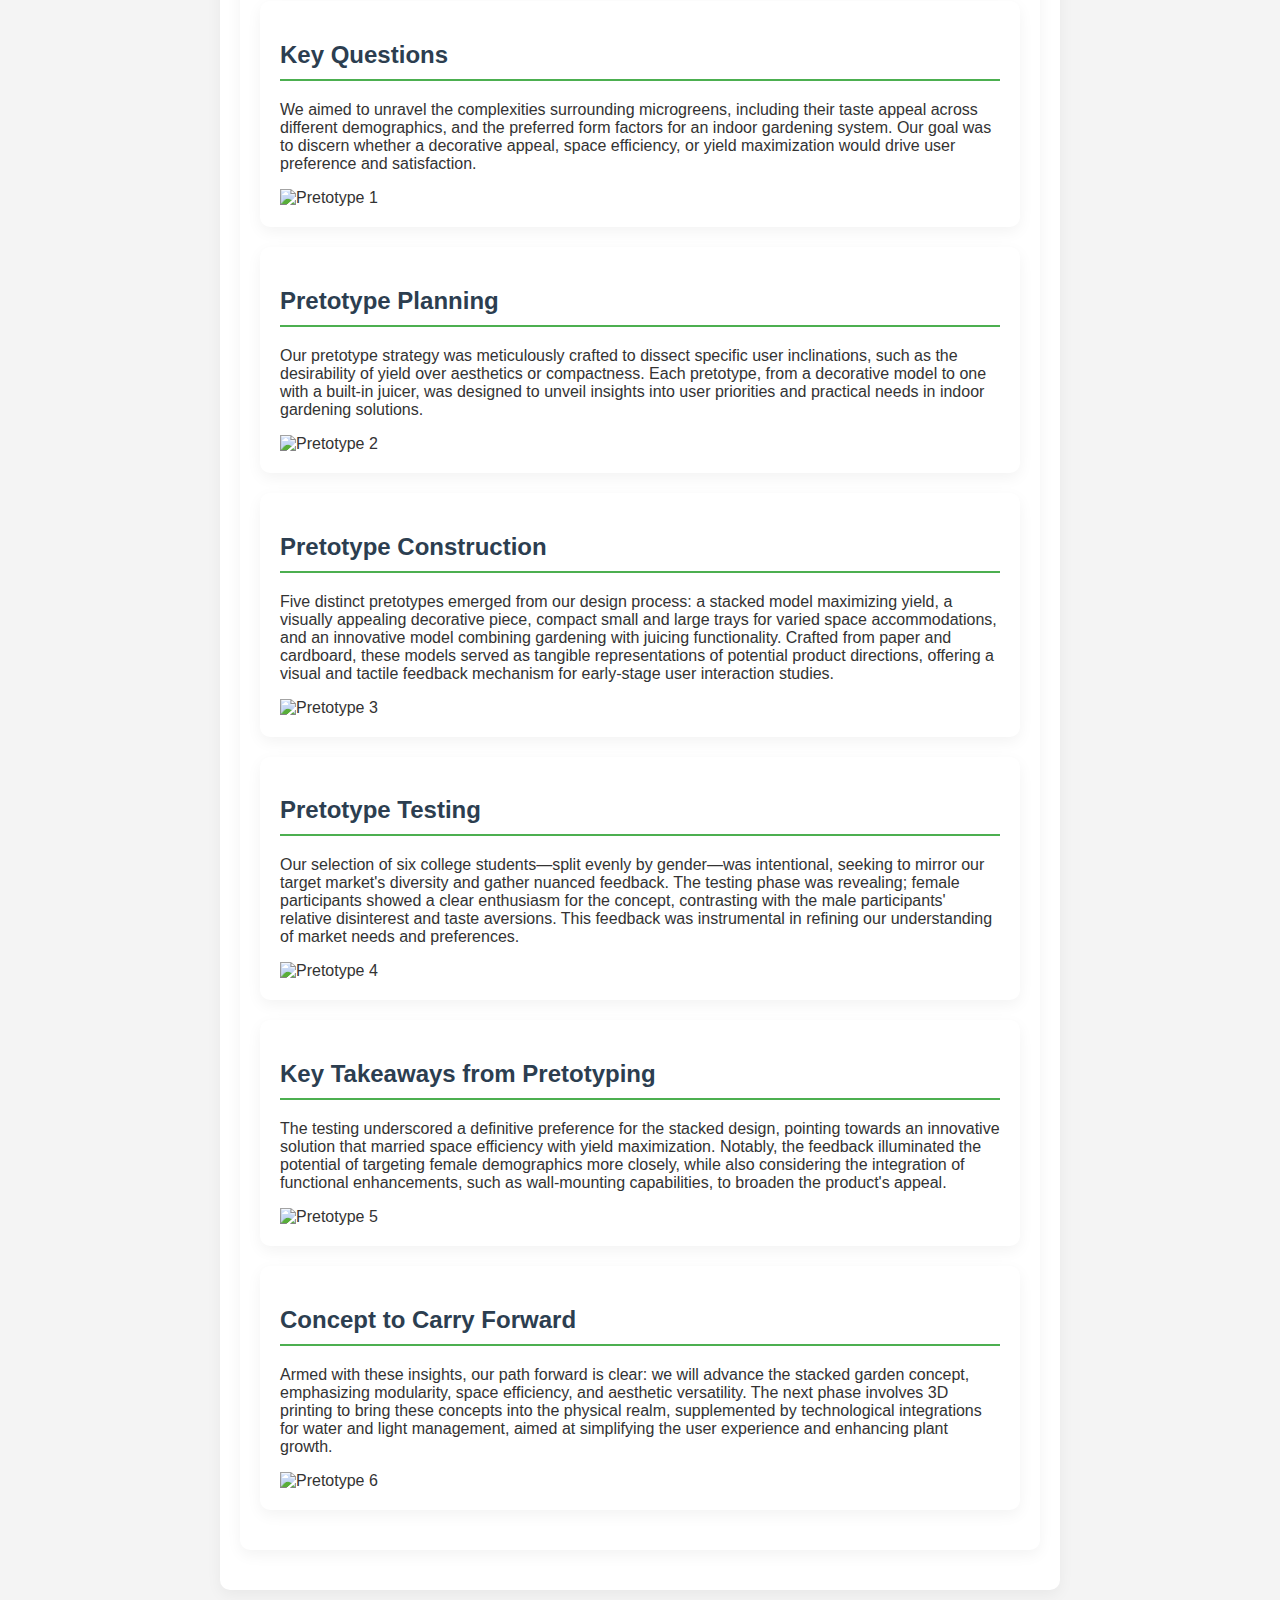
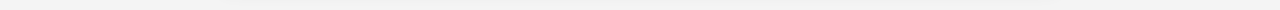
==== commit 096ca39f: "Update index.html" ====
--- a/index.html
+++ b/index.html
@@ -215,23 +215,42 @@
     <h2>Pretotyping: Exploring Concepts with Speed and Efficiency</h2>
 
         <div class="section">
+  <div class="section">
     <h2>Key Questions</h2>
-    <p>We aimed to answer key questions about our design assumptions, including Microgreen taste preference across different demographics, and the preferred form factors for an indoor gardening system. Our goal was to discern whether a decorative appeal, space efficiency, or yield maximization would drive user preference and satisfaction.</p>
-
+    <p>We aimed to unravel the complexities surrounding microgreens, including their taste appeal across different demographics, and the preferred form factors for an indoor gardening system. Our goal was to discern whether a decorative appeal, space efficiency, or yield maximization would drive user preference and satisfaction.</p>
+    <img src="Pretotype_1.jpg" alt="Pretotype 1" style="display: block; margin: 0 auto; max-width: 100%; height: auto;">
+</div>
+
+<div class="section">
     <h2>Pretotype Planning</h2>
     <p>Our pretotype strategy was meticulously crafted to dissect specific user inclinations, such as the desirability of yield over aesthetics or compactness. Each pretotype, from a decorative model to one with a built-in juicer, was designed to unveil insights into user priorities and practical needs in indoor gardening solutions.</p>
-
+    <img src="Pretotype_2.jpg" alt="Pretotype 2" style="display: block; margin: 0 auto; max-width: 100%; height: auto;">
+</div>
+
+<div class="section">
     <h2>Pretotype Construction</h2>
     <p>Five distinct pretotypes emerged from our design process: a stacked model maximizing yield, a visually appealing decorative piece, compact small and large trays for varied space accommodations, and an innovative model combining gardening with juicing functionality. Crafted from paper and cardboard, these models served as tangible representations of potential product directions, offering a visual and tactile feedback mechanism for early-stage user interaction studies.</p>
-
+    <img src="Pretotype_3.jpg" alt="Pretotype 3" style="display: block; margin: 0 auto; max-width: 100%; height: auto;">
+</div>
+
+<div class="section">
     <h2>Pretotype Testing</h2>
     <p>Our selection of six college students—split evenly by gender—was intentional, seeking to mirror our target market's diversity and gather nuanced feedback. The testing phase was revealing; female participants showed a clear enthusiasm for the concept, contrasting with the male participants' relative disinterest and taste aversions. This feedback was instrumental in refining our understanding of market needs and preferences.</p>
-
+    <img src="Pretotype_4.jpg" alt="Pretotype 4" style="display: block; margin: 0 auto; max-width: 100%; height: auto;">
+</div>
+
+<div class="section">
     <h2>Key Takeaways from Pretotyping</h2>
     <p>The testing underscored a definitive preference for the stacked design, pointing towards an innovative solution that married space efficiency with yield maximization. Notably, the feedback illuminated the potential of targeting female demographics more closely, while also considering the integration of functional enhancements, such as wall-mounting capabilities, to broaden the product's appeal.</p>
-
+    <img src="Pretotype_5.jpg" alt="Pretotype 5" style="display: block; margin: 0 auto; max-width: 100%; height: auto;">
+</div>
+
+<div class="section">
     <h2>Concept to Carry Forward</h2>
     <p>Armed with these insights, our path forward is clear: we will advance the stacked garden concept, emphasizing modularity, space efficiency, and aesthetic versatility. The next phase involves 3D printing to bring these concepts into the physical realm, supplemented by technological integrations for water and light management, aimed at simplifying the user experience and enhancing plant growth.</p>
+    <img src="Pretotype_6.jpg" alt="Pretotype 6" style="display: block; margin: 0 auto; max-width: 100%; height: auto;">
+</div>
+
 </div>
         
 </div>
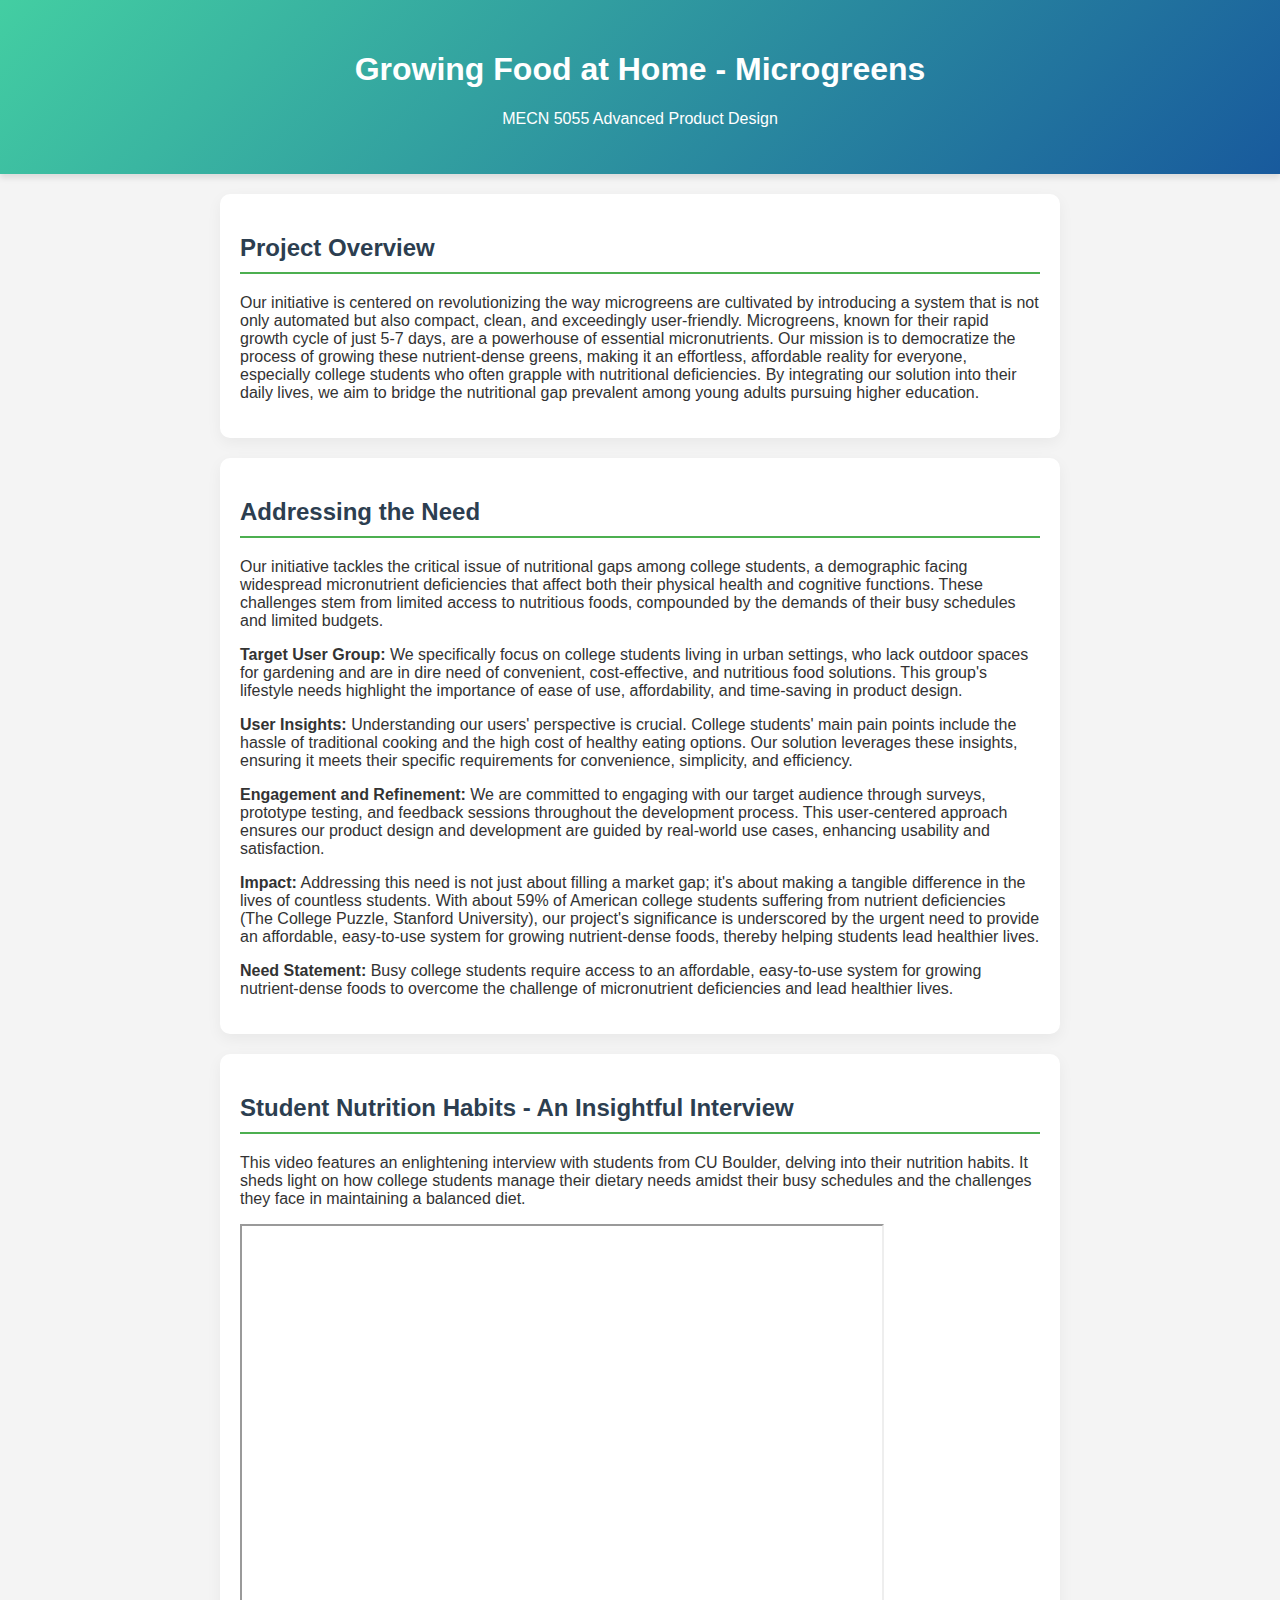
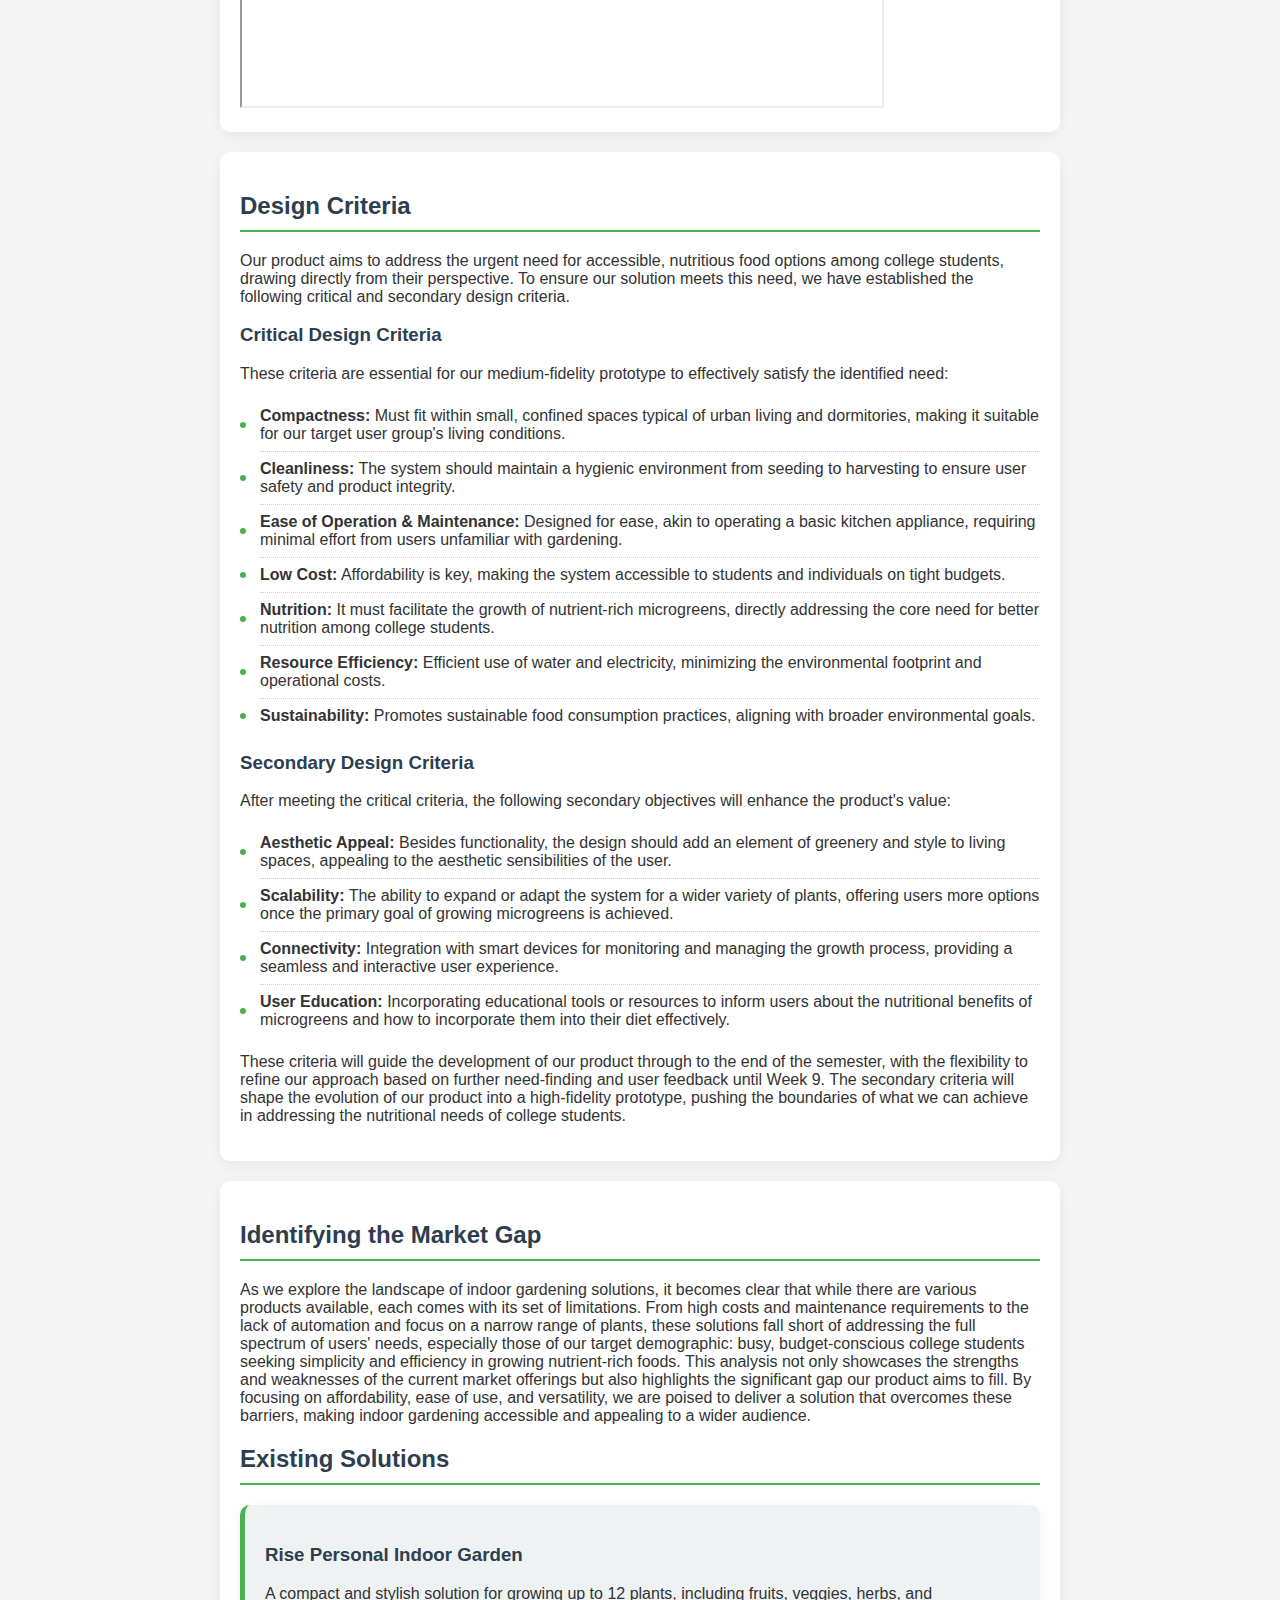
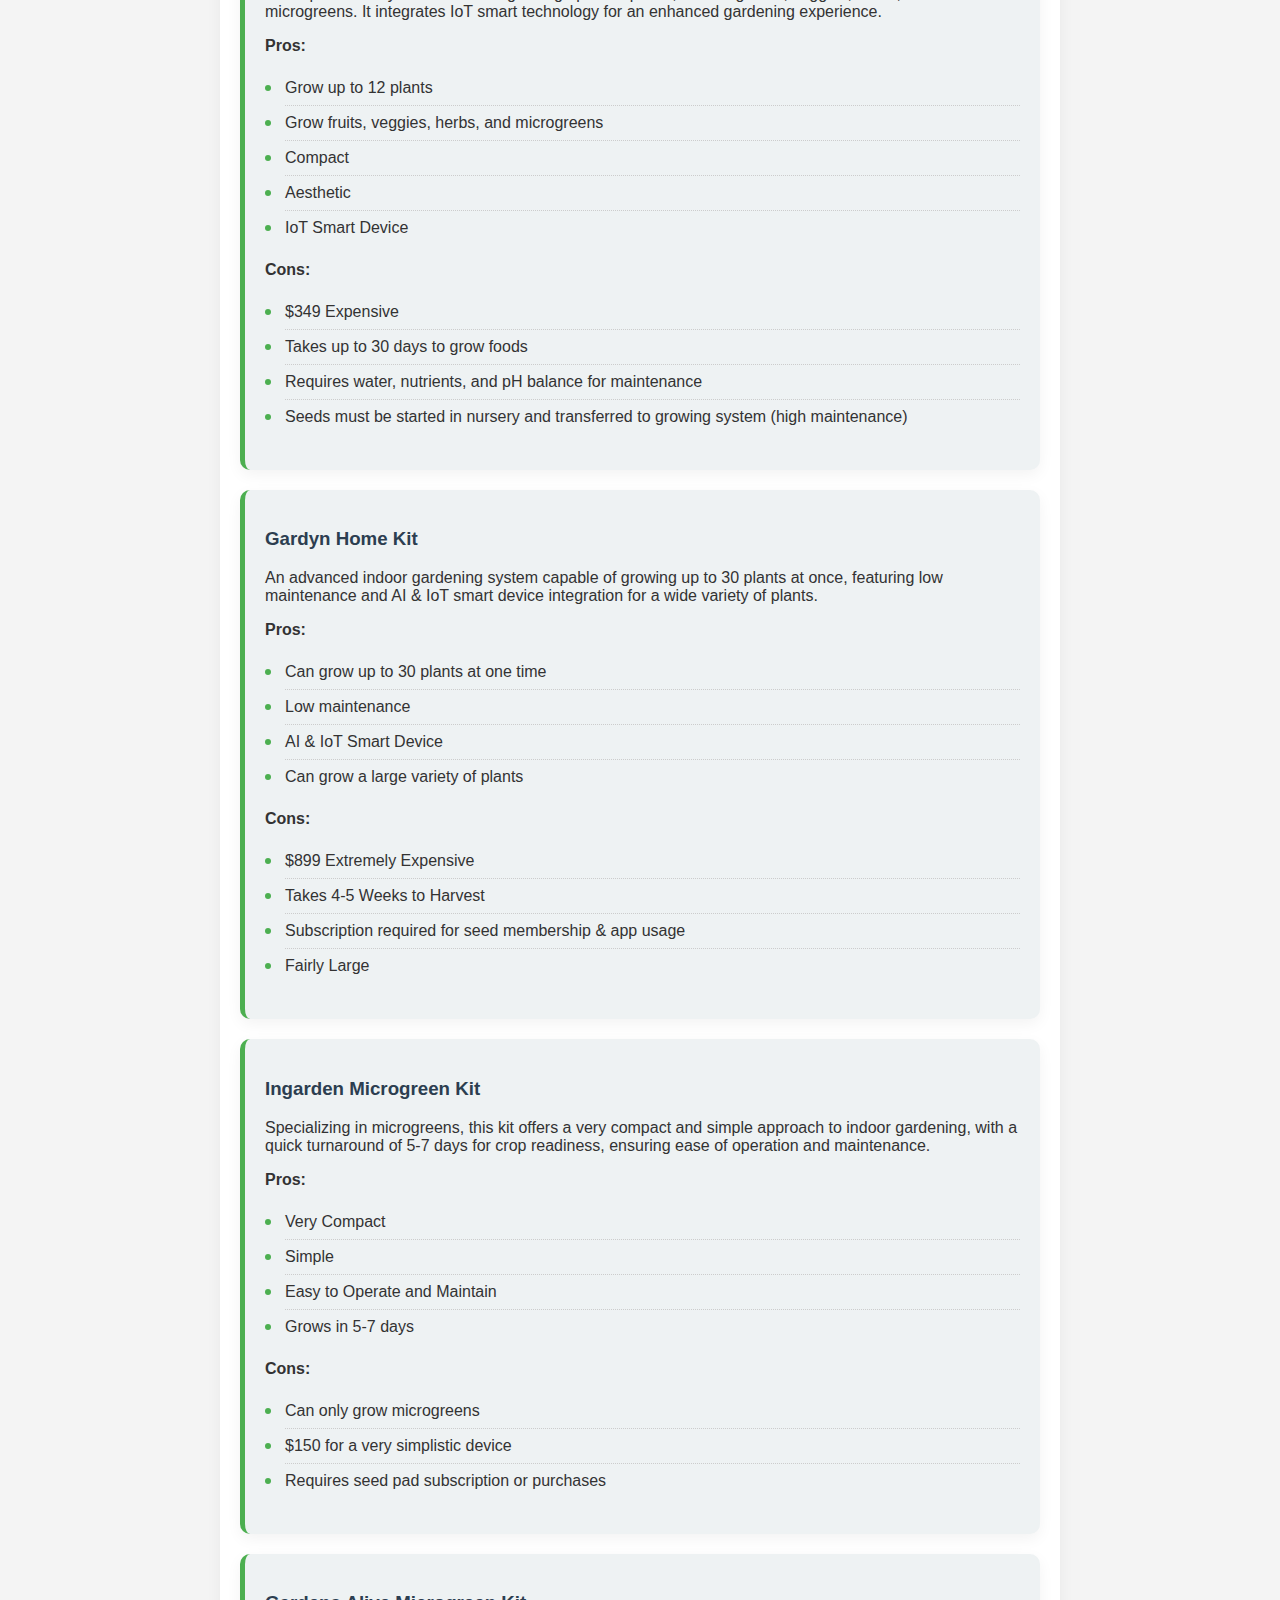
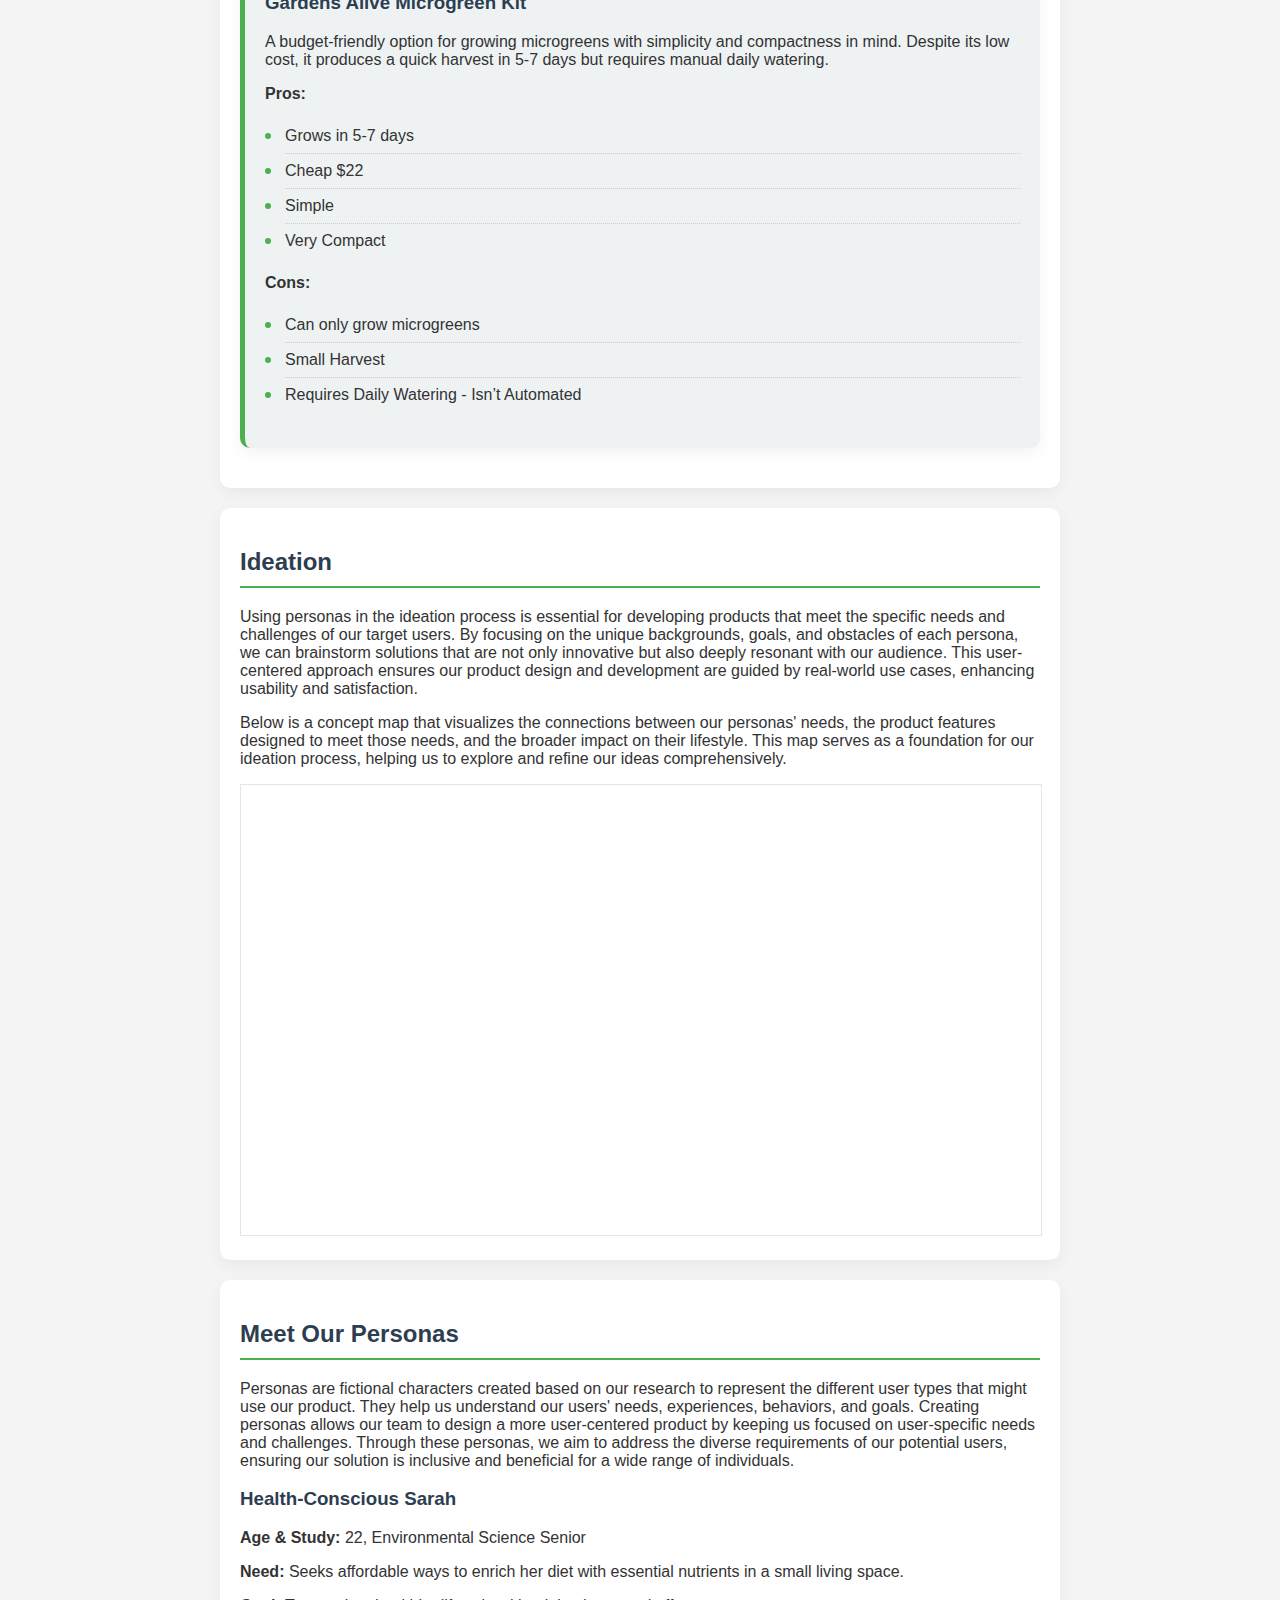
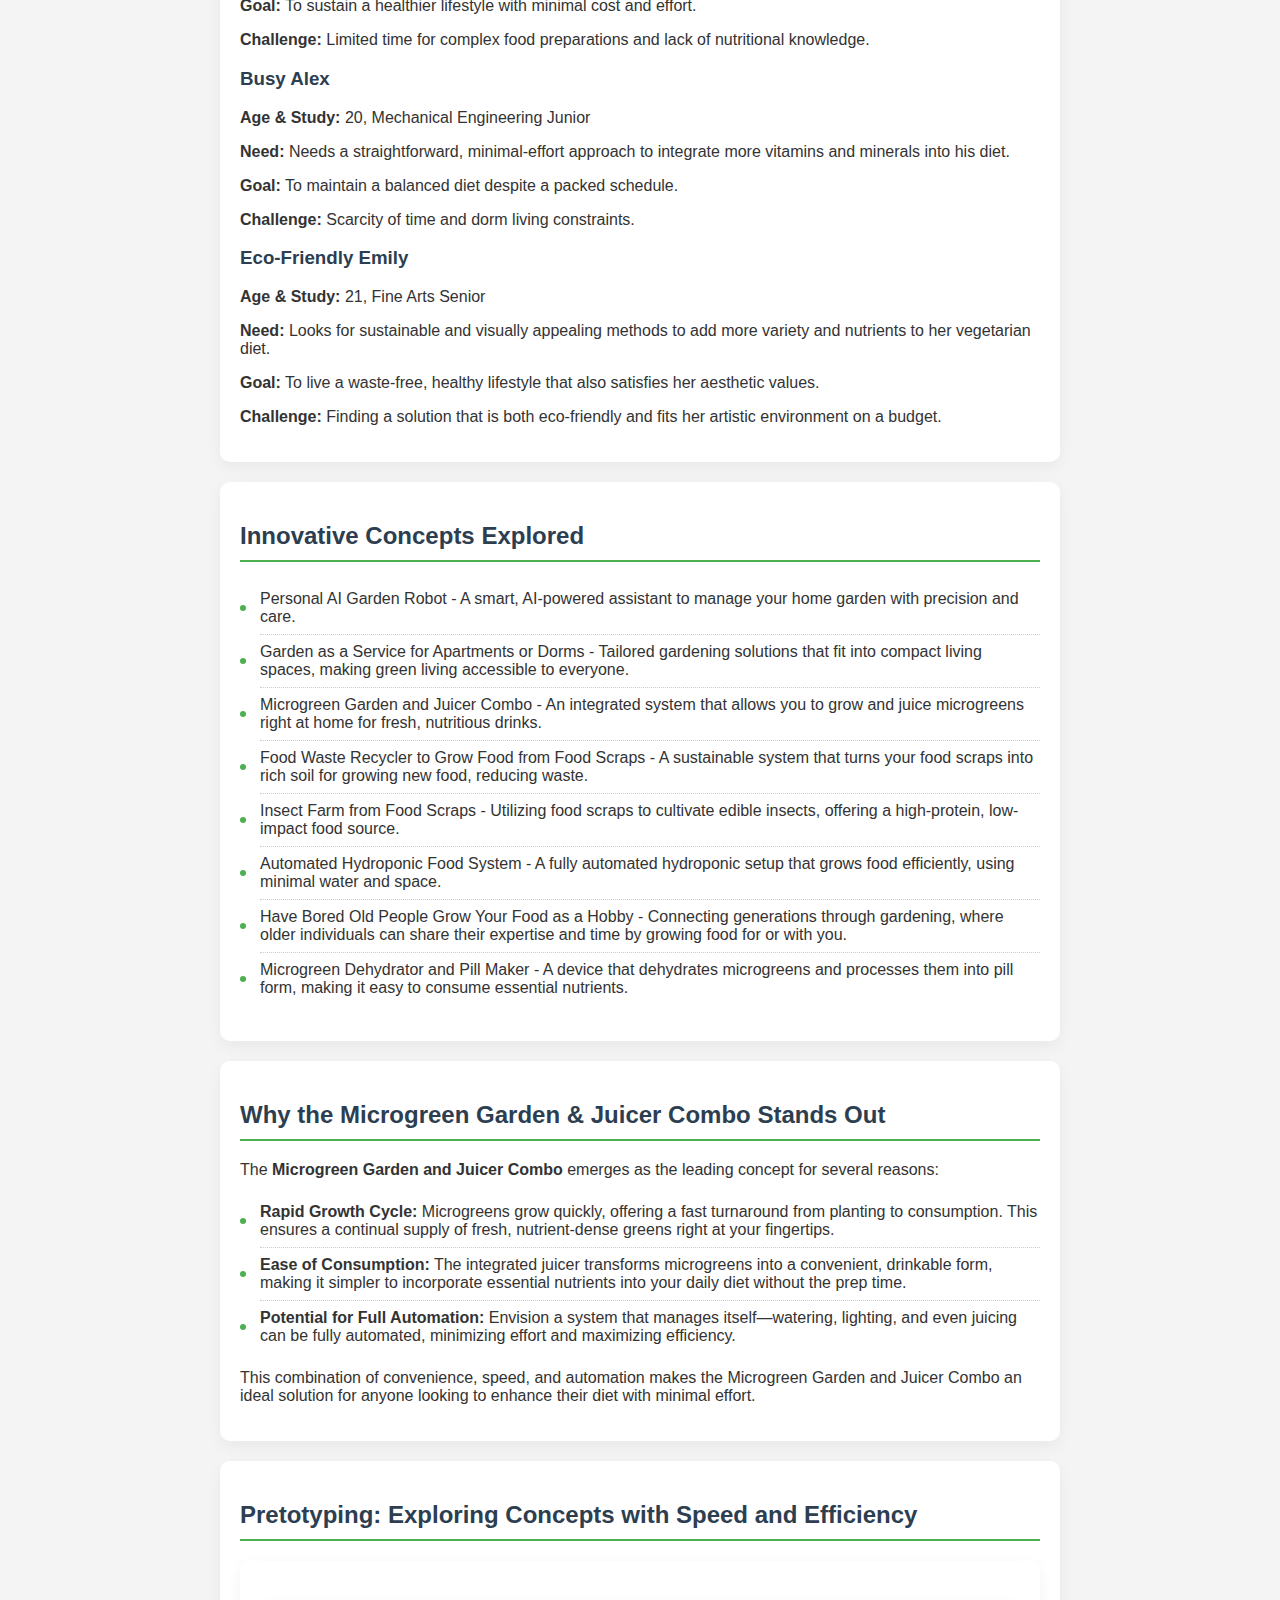
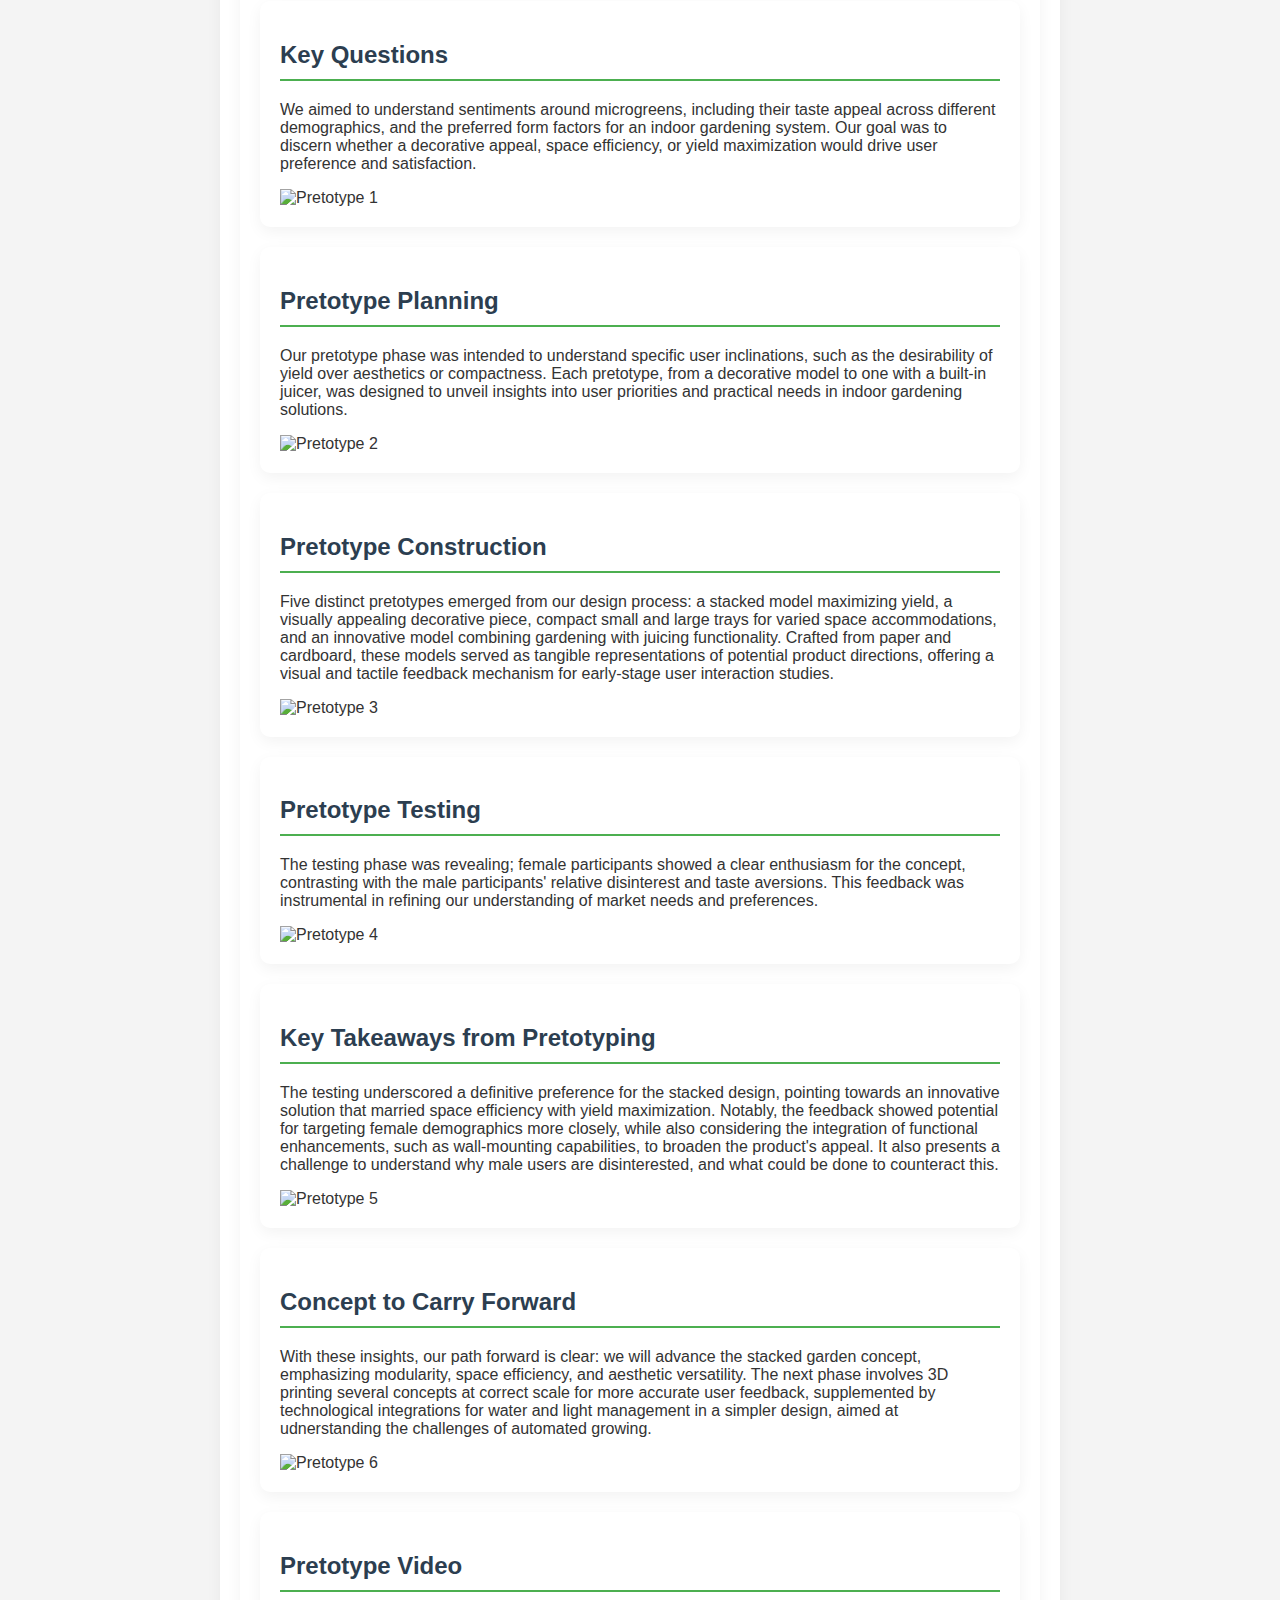
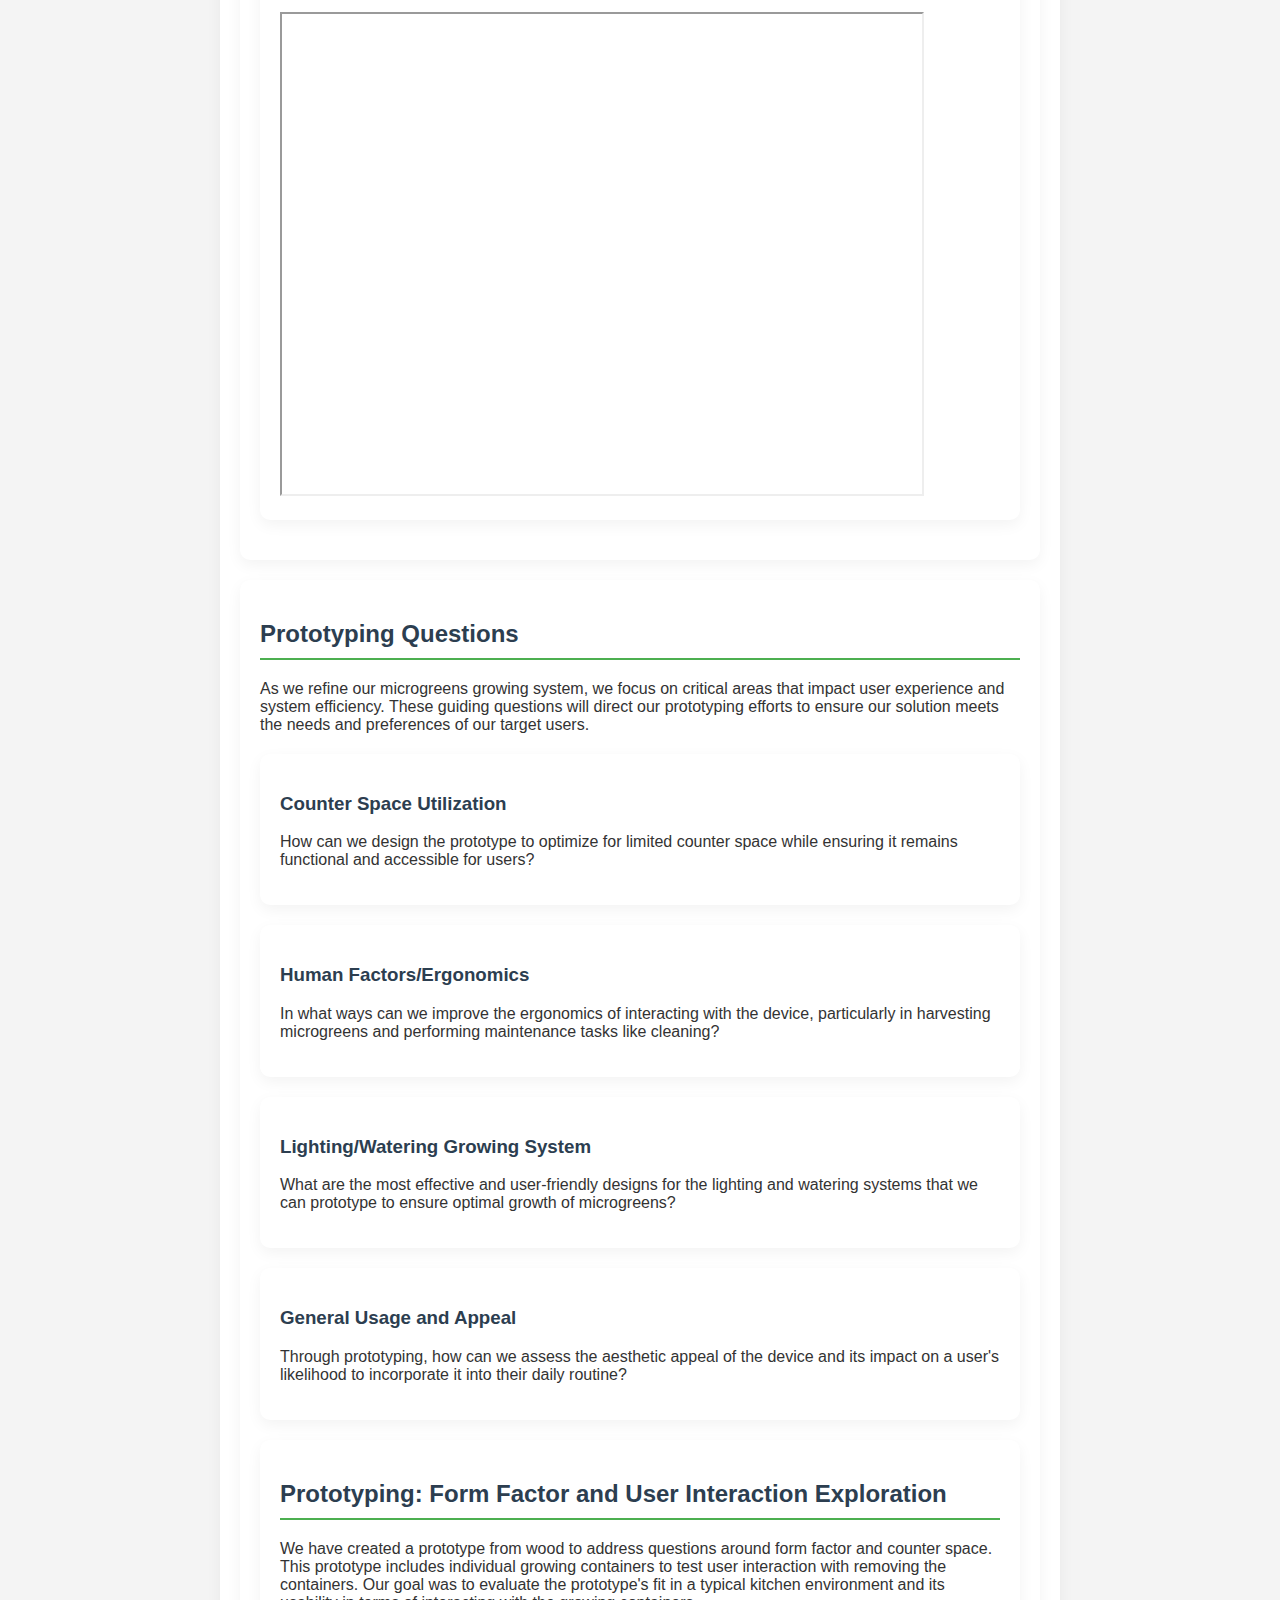
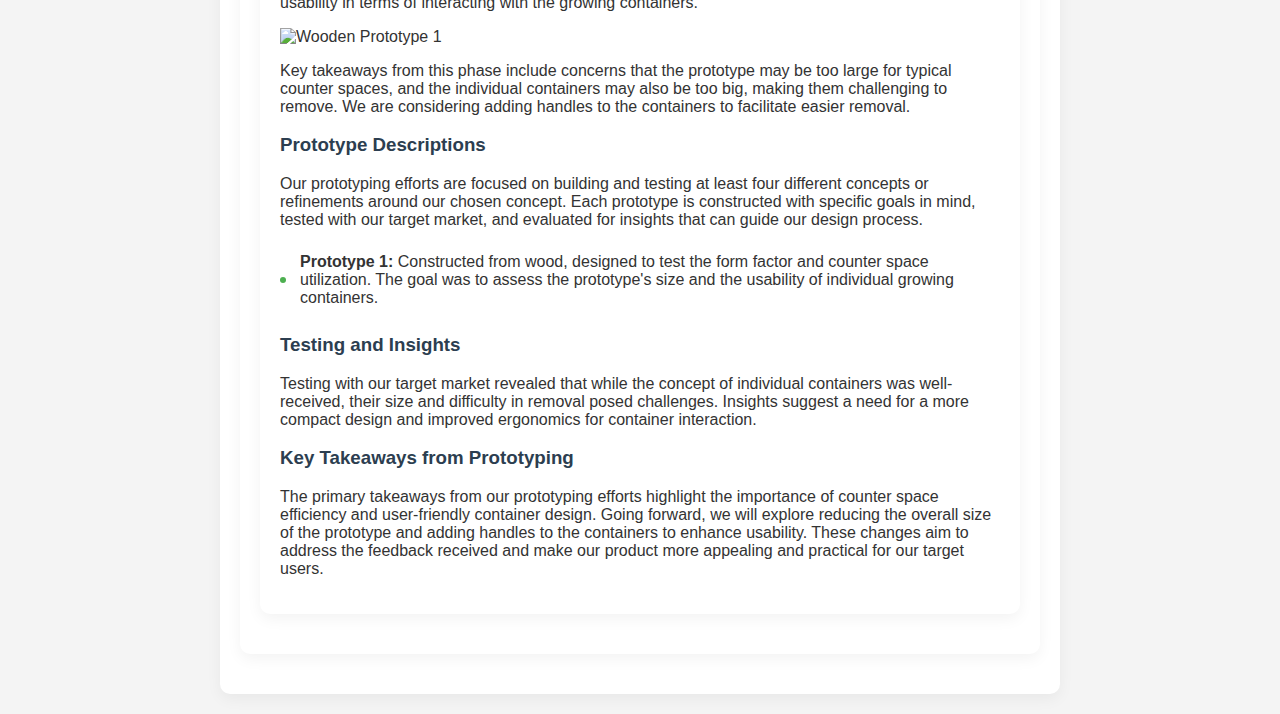
==== commit b6ac4ac0: "Update index.html" ====
--- a/index.html
+++ b/index.html
@@ -217,41 +217,91 @@
         <div class="section">
   <div class="section">
     <h2>Key Questions</h2>
-    <p>We aimed to unravel the complexities surrounding microgreens, including their taste appeal across different demographics, and the preferred form factors for an indoor gardening system. Our goal was to discern whether a decorative appeal, space efficiency, or yield maximization would drive user preference and satisfaction.</p>
-    <img src="Pretotype_1.jpg" alt="Pretotype 1" style="display: block; margin: 0 auto; max-width: 100%; height: auto;">
+    <p>We aimed to understand sentiments around microgreens, including their taste appeal across different demographics, and the preferred form factors for an indoor gardening system. Our goal was to discern whether a decorative appeal, space efficiency, or yield maximization would drive user preference and satisfaction.</p>
+    <img src="Pretotype_1.JPG" alt="Pretotype 1" style="display: block; margin: 0 auto; max-width: 100%; height: auto;">
 </div>
 
 <div class="section">
     <h2>Pretotype Planning</h2>
-    <p>Our pretotype strategy was meticulously crafted to dissect specific user inclinations, such as the desirability of yield over aesthetics or compactness. Each pretotype, from a decorative model to one with a built-in juicer, was designed to unveil insights into user priorities and practical needs in indoor gardening solutions.</p>
-    <img src="Pretotype_2.jpg" alt="Pretotype 2" style="display: block; margin: 0 auto; max-width: 100%; height: auto;">
+    <p>Our pretotype phase was intended to understand specific user inclinations, such as the desirability of yield over aesthetics or compactness. Each pretotype, from a decorative model to one with a built-in juicer, was designed to unveil insights into user priorities and practical needs in indoor gardening solutions.</p>
+    <img src="Pretotype_2.JPG" alt="Pretotype 2" style="display: block; margin: 0 auto; max-width: 100%; height: auto;">
 </div>
 
 <div class="section">
     <h2>Pretotype Construction</h2>
     <p>Five distinct pretotypes emerged from our design process: a stacked model maximizing yield, a visually appealing decorative piece, compact small and large trays for varied space accommodations, and an innovative model combining gardening with juicing functionality. Crafted from paper and cardboard, these models served as tangible representations of potential product directions, offering a visual and tactile feedback mechanism for early-stage user interaction studies.</p>
-    <img src="Pretotype_3.jpg" alt="Pretotype 3" style="display: block; margin: 0 auto; max-width: 100%; height: auto;">
+    <img src="Pretotype_3.JPG" alt="Pretotype 3" style="display: block; margin: 0 auto; max-width: 100%; height: auto;">
 </div>
 
 <div class="section">
     <h2>Pretotype Testing</h2>
-    <p>Our selection of six college students—split evenly by gender—was intentional, seeking to mirror our target market's diversity and gather nuanced feedback. The testing phase was revealing; female participants showed a clear enthusiasm for the concept, contrasting with the male participants' relative disinterest and taste aversions. This feedback was instrumental in refining our understanding of market needs and preferences.</p>
-    <img src="Pretotype_4.jpg" alt="Pretotype 4" style="display: block; margin: 0 auto; max-width: 100%; height: auto;">
+    <p>The testing phase was revealing; female participants showed a clear enthusiasm for the concept, contrasting with the male participants' relative disinterest and taste aversions. This feedback was instrumental in refining our understanding of market needs and preferences.</p>
+    <img src="Pretotype_4.JPG" alt="Pretotype 4" style="display: block; margin: 0 auto; max-width: 100%; height: auto;">
 </div>
 
 <div class="section">
     <h2>Key Takeaways from Pretotyping</h2>
-    <p>The testing underscored a definitive preference for the stacked design, pointing towards an innovative solution that married space efficiency with yield maximization. Notably, the feedback illuminated the potential of targeting female demographics more closely, while also considering the integration of functional enhancements, such as wall-mounting capabilities, to broaden the product's appeal.</p>
-    <img src="Pretotype_5.jpg" alt="Pretotype 5" style="display: block; margin: 0 auto; max-width: 100%; height: auto;">
+    <p>The testing underscored a definitive preference for the stacked design, pointing towards an innovative solution that married space efficiency with yield maximization. Notably, the feedback showed potential for targeting female demographics more closely, while also considering the integration of functional enhancements, such as wall-mounting capabilities, to broaden the product's appeal. It also presents a challenge to understand why male users are disinterested, and what could be done to counteract this.</p>
+    <img src="Pretotype_5.JPG" alt="Pretotype 5" style="display: block; margin: 0 auto; max-width: 100%; height: auto;">
 </div>
 
 <div class="section">
     <h2>Concept to Carry Forward</h2>
-    <p>Armed with these insights, our path forward is clear: we will advance the stacked garden concept, emphasizing modularity, space efficiency, and aesthetic versatility. The next phase involves 3D printing to bring these concepts into the physical realm, supplemented by technological integrations for water and light management, aimed at simplifying the user experience and enhancing plant growth.</p>
-    <img src="Pretotype_6.jpg" alt="Pretotype 6" style="display: block; margin: 0 auto; max-width: 100%; height: auto;">
-</div>
-
-</div>
+    <p>With these insights, our path forward is clear: we will advance the stacked garden concept, emphasizing modularity, space efficiency, and aesthetic versatility. The next phase involves 3D printing several concepts at correct scale for more accurate user feedback, supplemented by technological integrations for water and light management in a simpler design, aimed at udnerstanding the challenges of automated growing.</p>
+    <img src="Pretotype_6.JPG" alt="Pretotype 6" style="display: block; margin: 0 auto; max-width: 100%; height: auto;">
+</div>
+
+<div class="section">
+    <h2>Pretotype Video</h2>
+    <iframe src="https://drive.google.com/file/d/1T0eVvr_UwTyYMM7yYTaFesN4NKdMgzMC/preview" width="640" height="480" allow="autoplay"></iframe>
+</div>
+
+            
+</div>
+
+<div class="section">
+    <h2>Prototyping Questions</h2>
+    <p>As we refine our microgreens growing system, we focus on critical areas that impact user experience and system efficiency. These guiding questions will direct our prototyping efforts to ensure our solution meets the needs and preferences of our target users.</p>
+    <div class="section">
+        <h3>Counter Space Utilization</h3>
+        <p>How can we design the prototype to optimize for limited counter space while ensuring it remains functional and accessible for users?</p>
+    </div>
+    <div class="section">
+        <h3>Human Factors/Ergonomics</h3>
+        <p>In what ways can we improve the ergonomics of interacting with the device, particularly in harvesting microgreens and performing maintenance tasks like cleaning?</p>
+    </div>
+    <div class="section">
+        <h3>Lighting/Watering Growing System</h3>
+        <p>What are the most effective and user-friendly designs for the lighting and watering systems that we can prototype to ensure optimal growth of microgreens?</p>
+    </div>
+    <div class="section">
+        <h3>General Usage and Appeal</h3>
+        <p>Through prototyping, how can we assess the aesthetic appeal of the device and its impact on a user's likelihood to incorporate it into their daily routine?</p>
+    </div>
+
+    <div class="section" id="prototyping">
+    <h2>Prototyping: Form Factor and User Interaction Exploration</h2>
+    <p>We have created a prototype from wood to address questions around form factor and counter space. This prototype includes individual growing containers to test user interaction with removing the containers. Our goal was to evaluate the prototype's fit in a typical kitchen environment and its usability in terms of interacting with the growing containers.</p>
+    <img src="Prototype_1.jpg" alt="Wooden Prototype 1" style="display: block; margin: 0 auto; max-width: 100%; height: auto;">
+    <p>Key takeaways from this phase include concerns that the prototype may be too large for typical counter spaces, and the individual containers may also be too big, making them challenging to remove. We are considering adding handles to the containers to facilitate easier removal.</p>
+
+    <h3>Prototype Descriptions</h3>
+    <p>Our prototyping efforts are focused on building and testing at least four different concepts or refinements around our chosen concept. Each prototype is constructed with specific goals in mind, tested with our target market, and evaluated for insights that can guide our design process.</p>
+
+    <ul>
+        <li><strong>Prototype 1:</strong> Constructed from wood, designed to test the form factor and counter space utilization. The goal was to assess the prototype's size and the usability of individual growing containers.</li>
+        <!-- Include additional prototypes as they are developed -->
+    </ul>
+
+    <h3>Testing and Insights</h3>
+    <p>Testing with our target market revealed that while the concept of individual containers was well-received, their size and difficulty in removal posed challenges. Insights suggest a need for a more compact design and improved ergonomics for container interaction.</p>
+
+    <h3>Key Takeaways from Prototyping</h3>
+    <p>The primary takeaways from our prototyping efforts highlight the importance of counter space efficiency and user-friendly container design. Going forward, we will explore reducing the overall size of the prototype and adding handles to the containers to enhance usability. These changes aim to address the feedback received and make our product more appealing and practical for our target users.</p>
+</div>
+
+</div>
+
         
 </div>
    
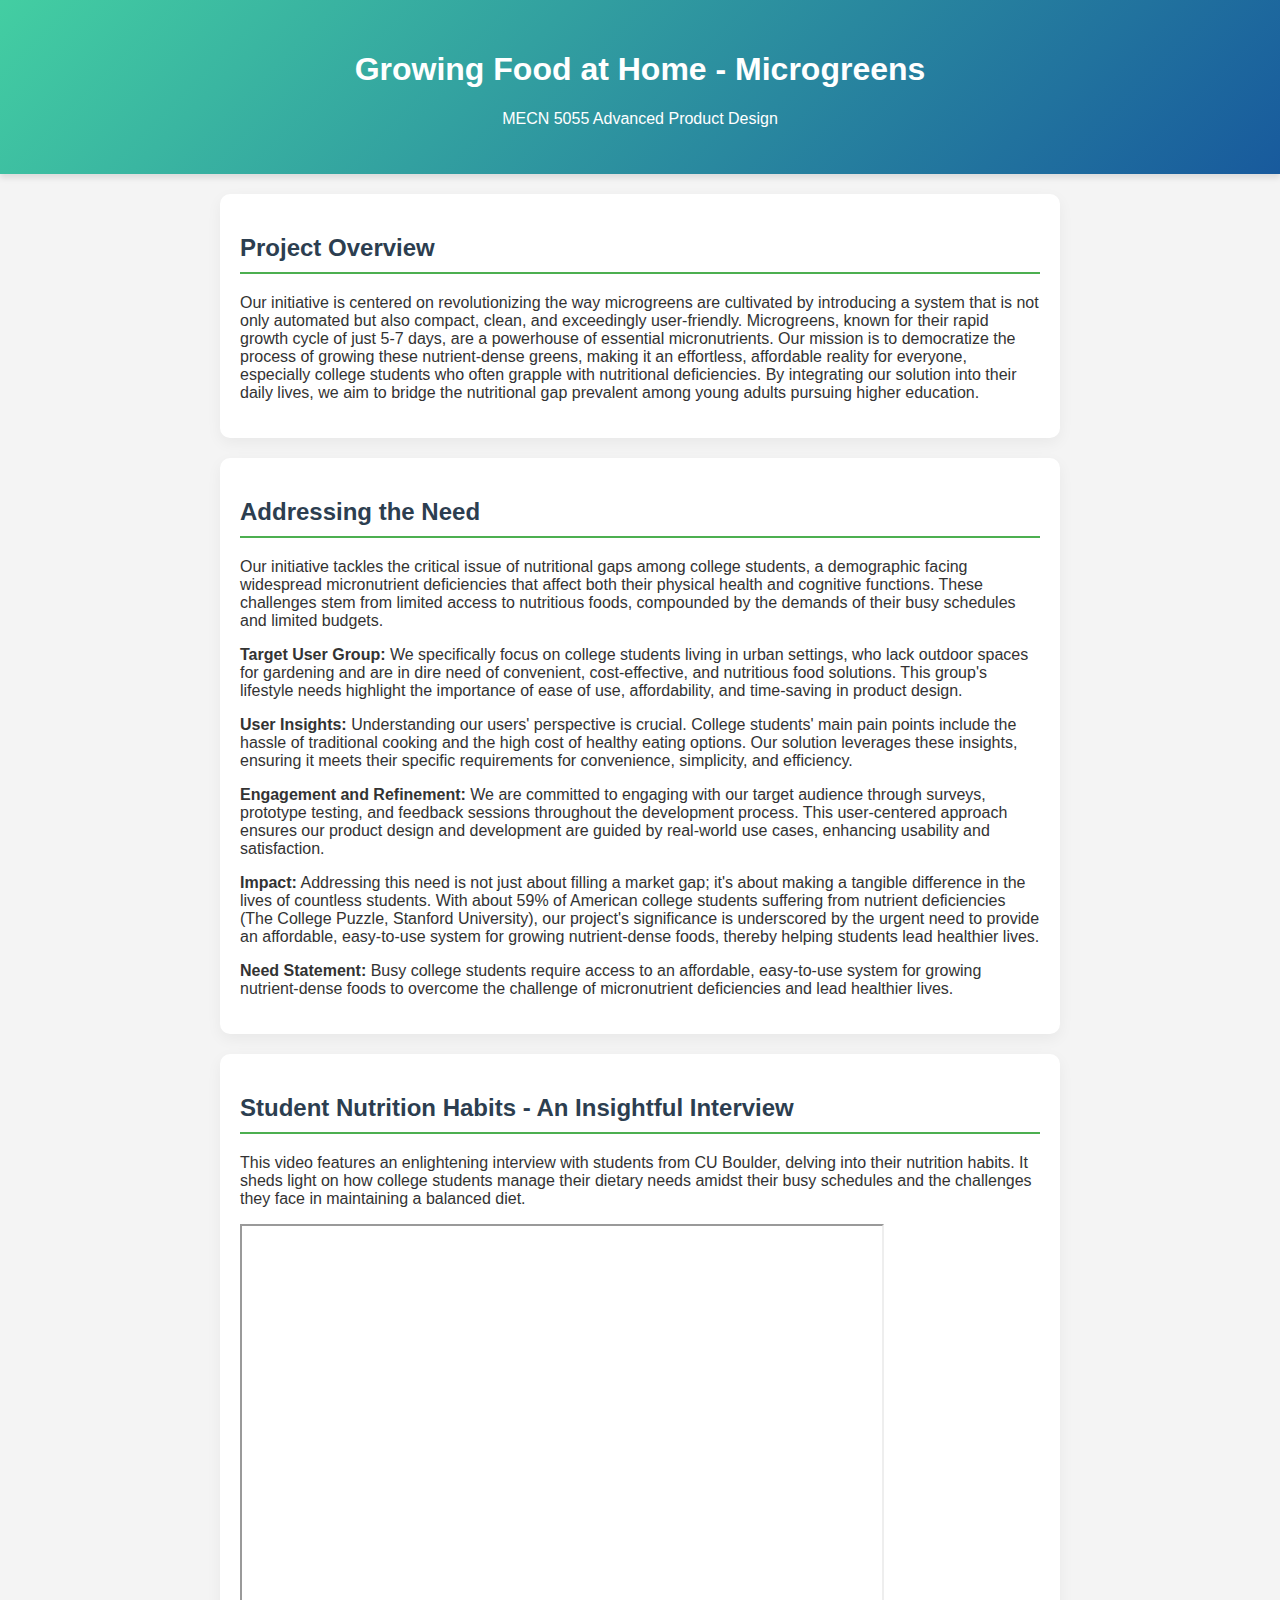
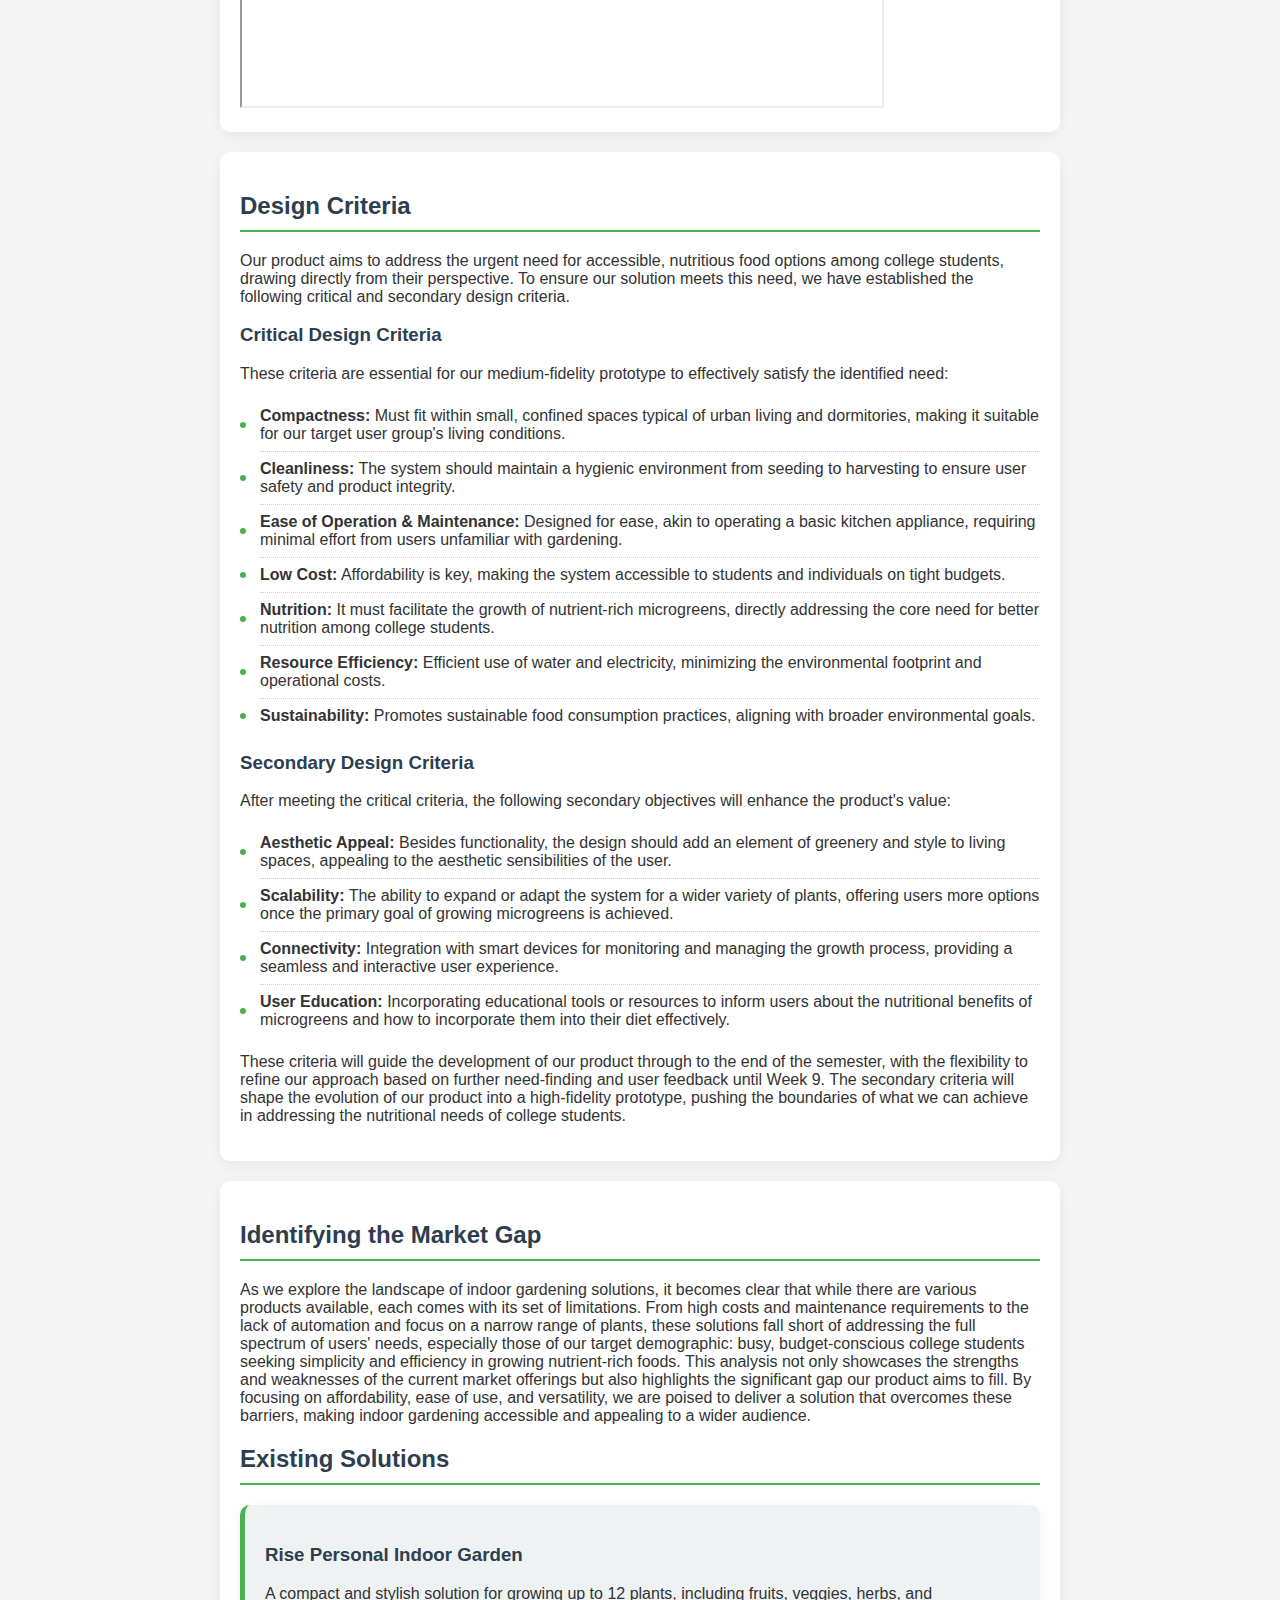
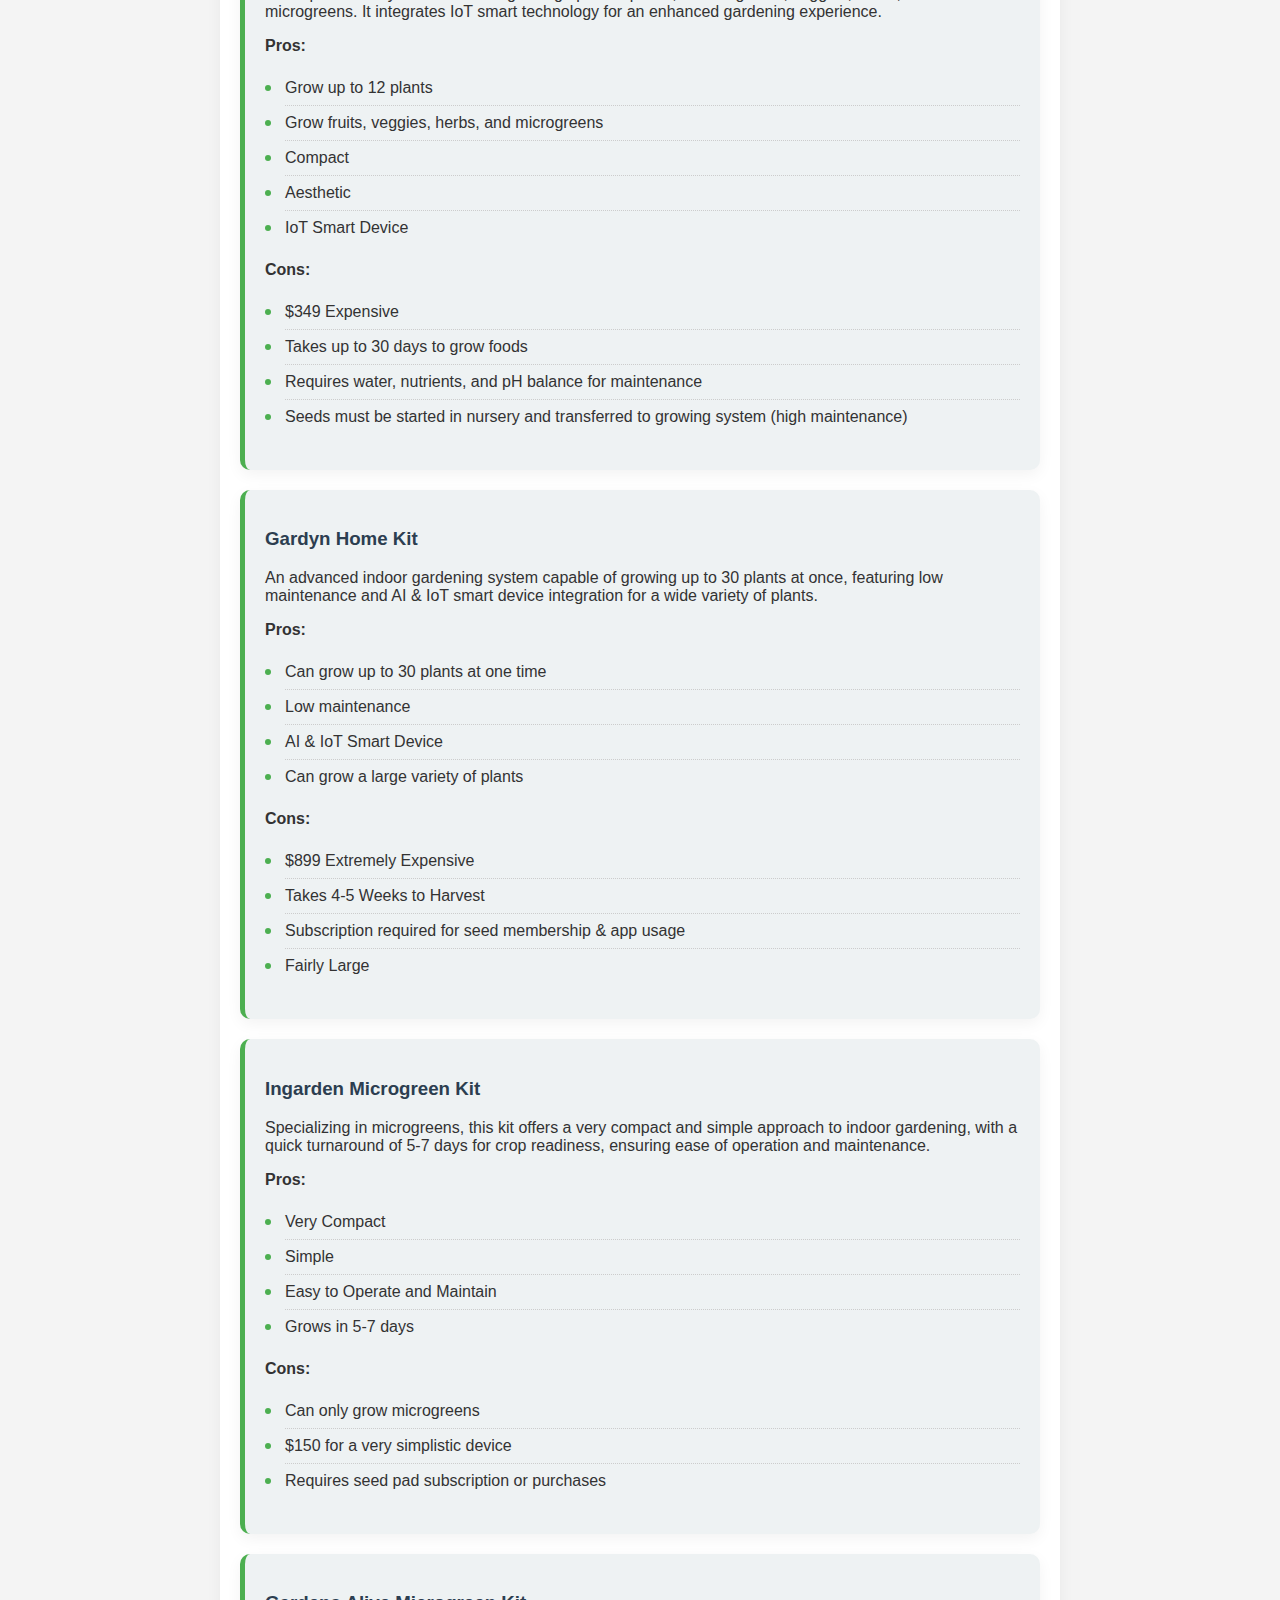
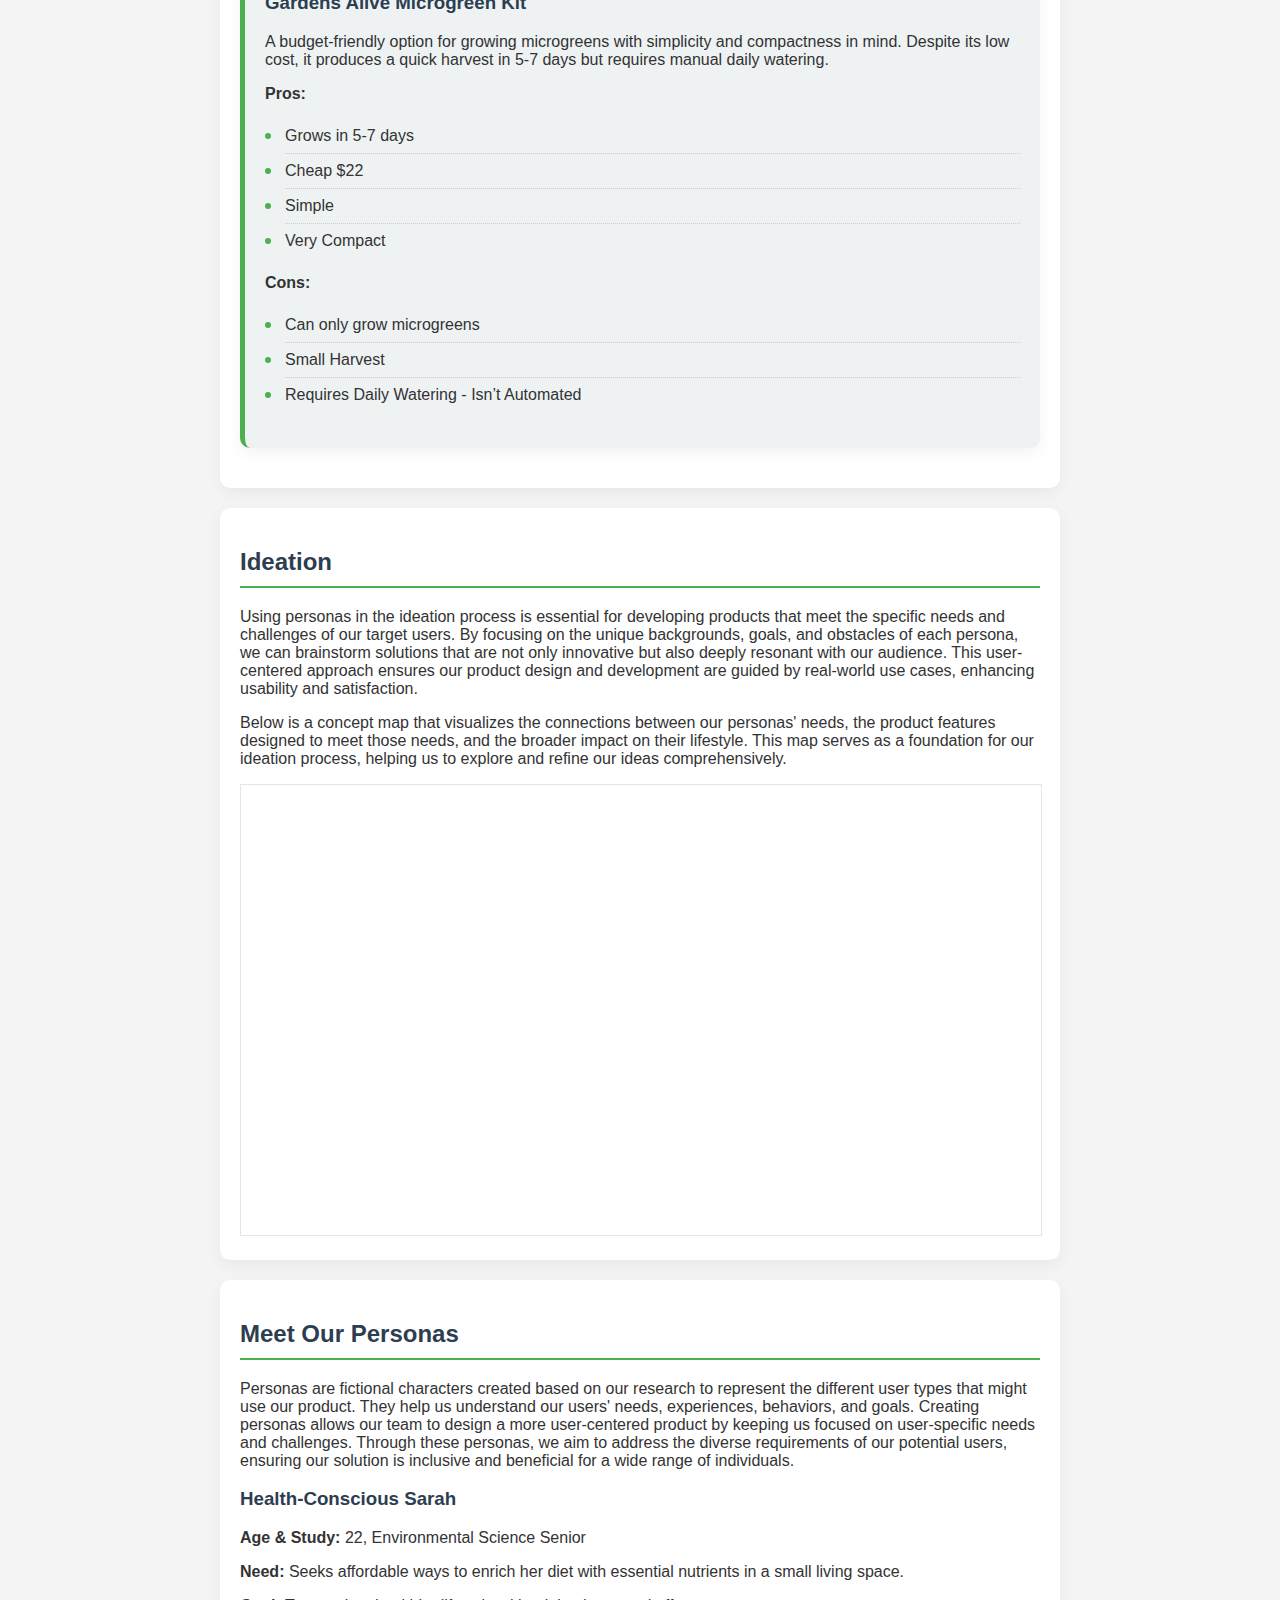
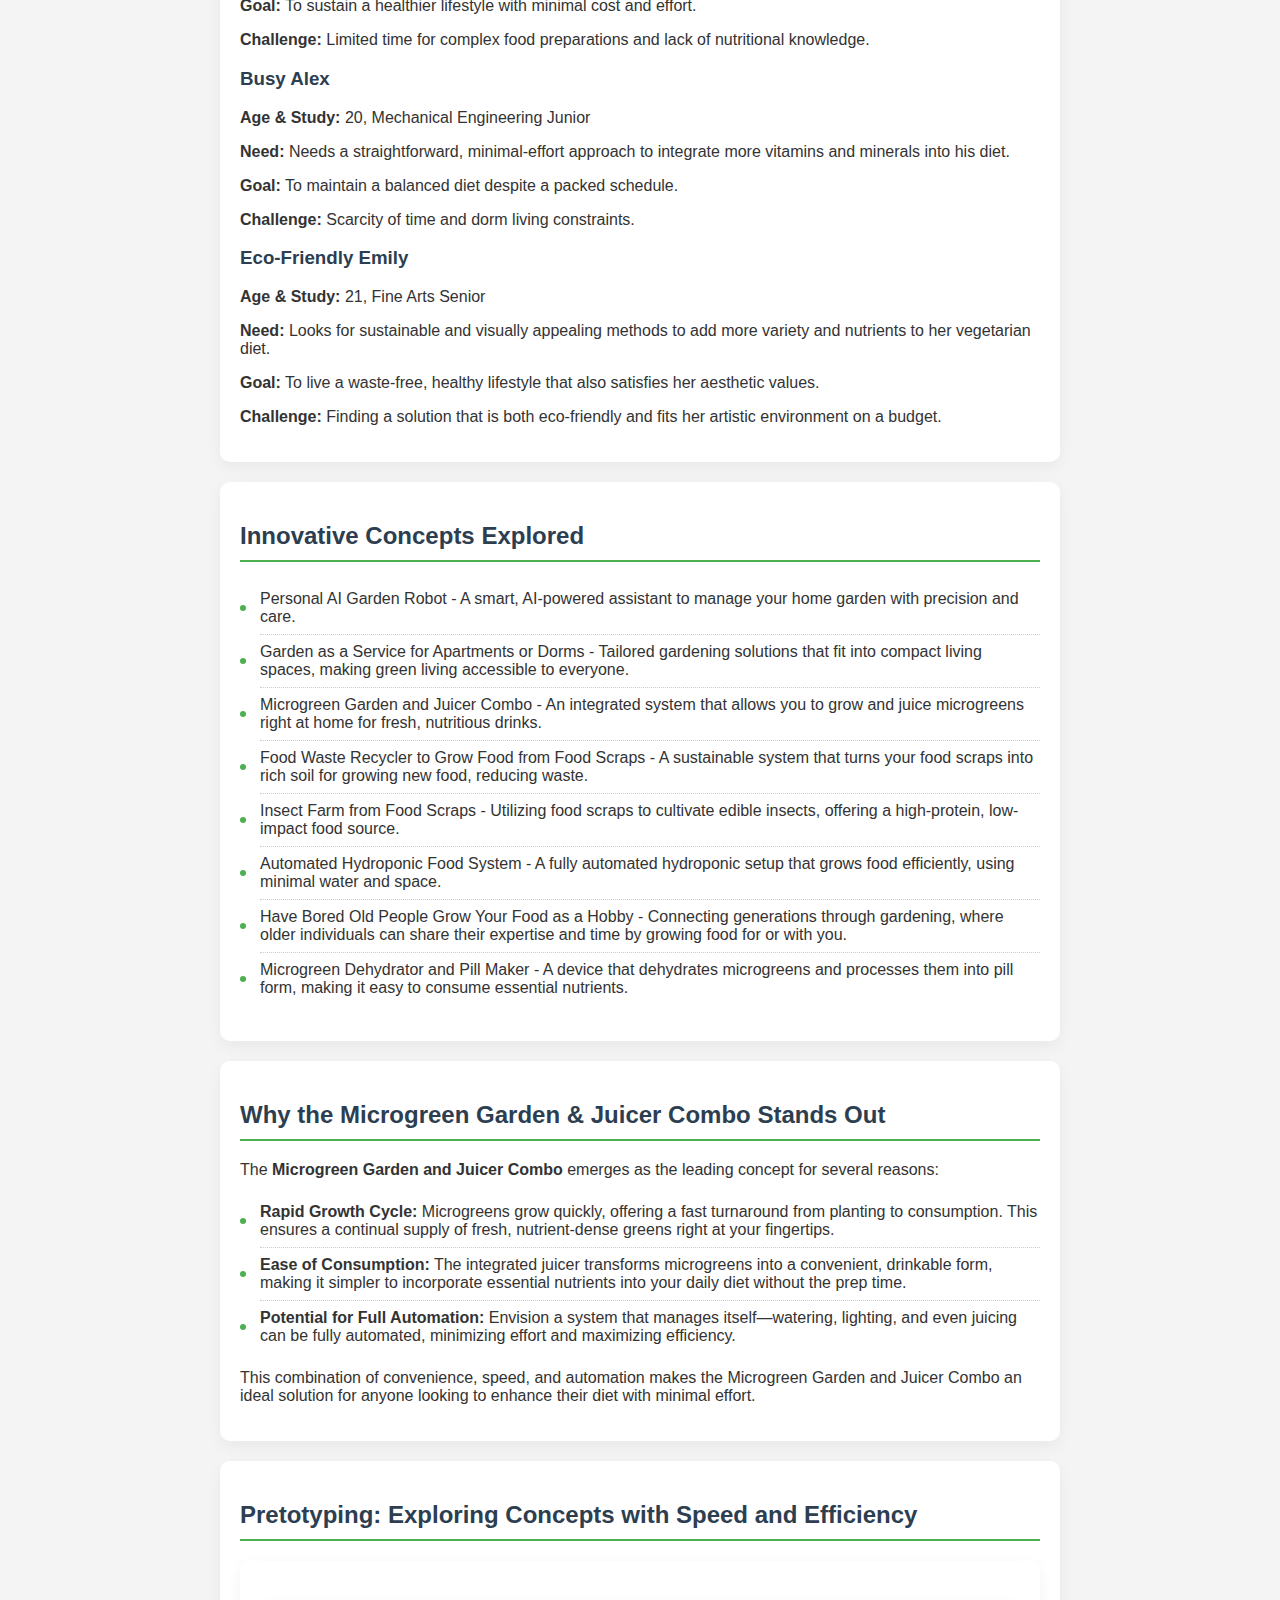
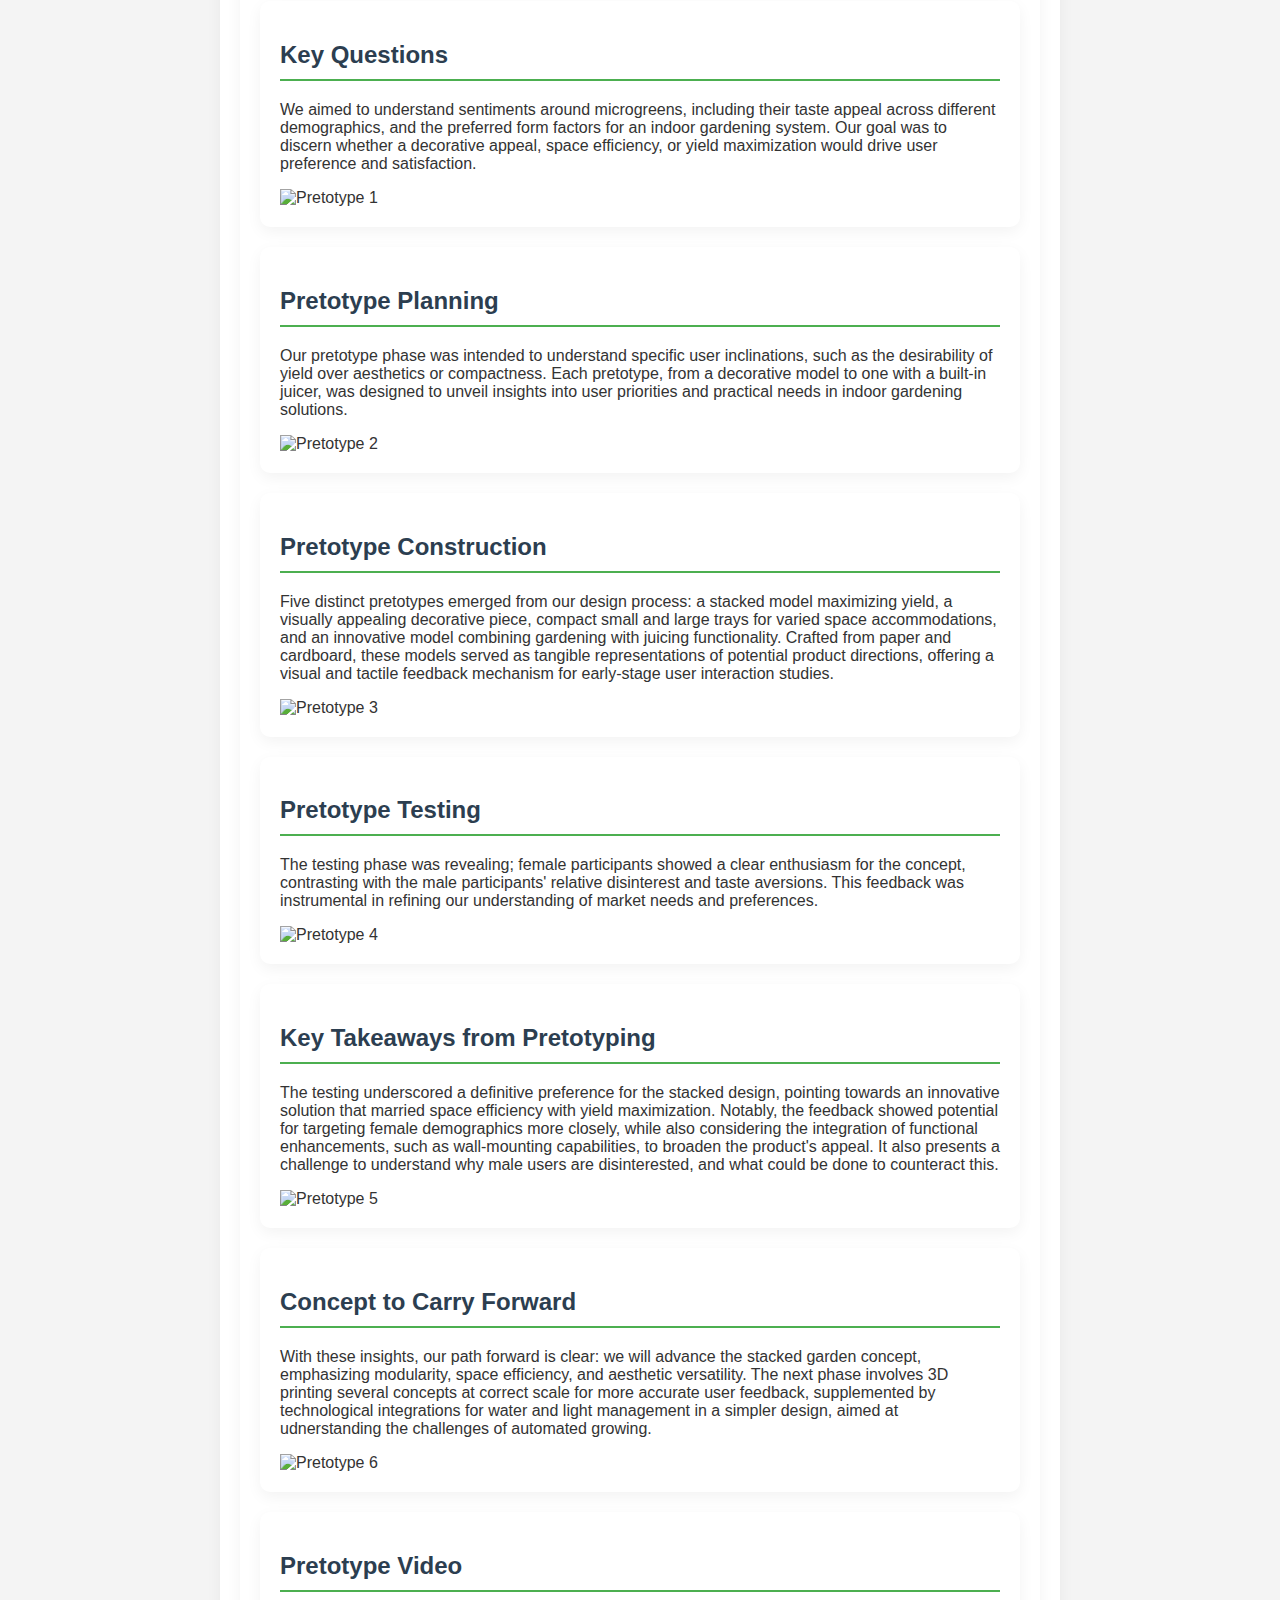
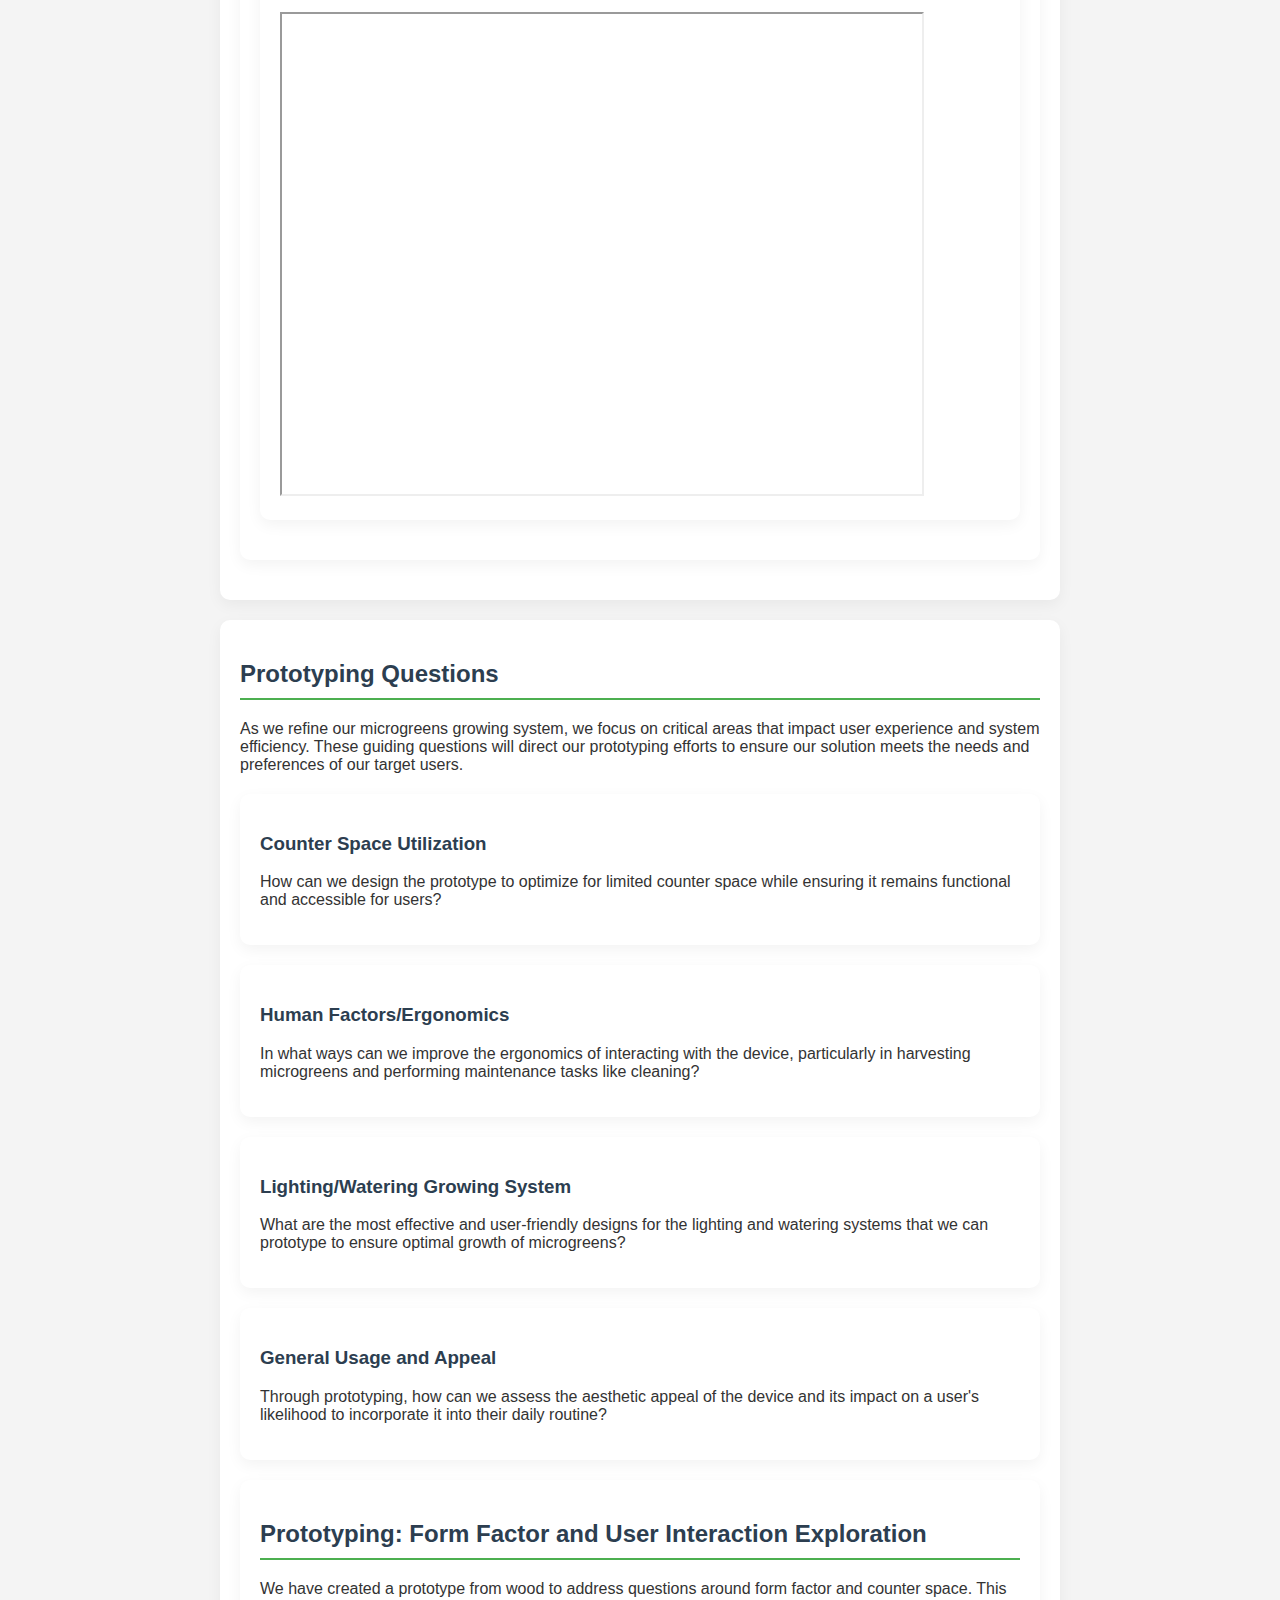
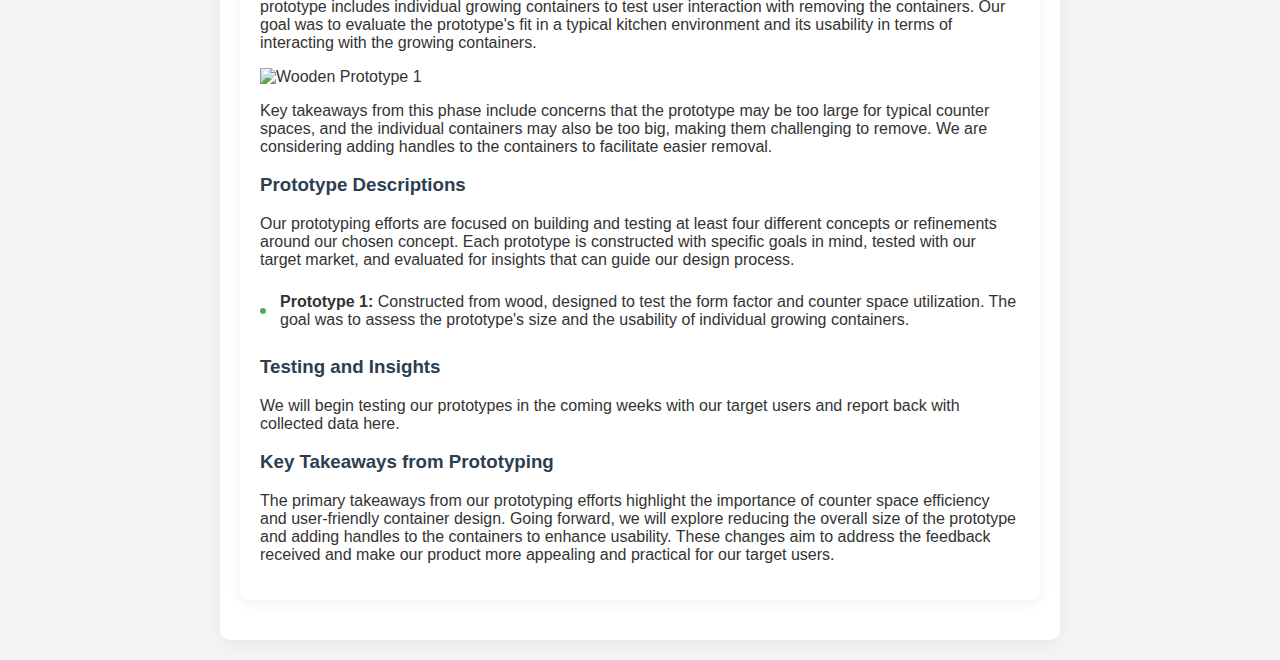
==== commit 99df19ed: "Update index.html" ====
--- a/index.html
+++ b/index.html
@@ -255,7 +255,7 @@
     <h2>Pretotype Video</h2>
     <iframe src="https://drive.google.com/file/d/1T0eVvr_UwTyYMM7yYTaFesN4NKdMgzMC/preview" width="640" height="480" allow="autoplay"></iframe>
 </div>
-
+</div>
             
 </div>
 
@@ -294,7 +294,7 @@
     </ul>
 
     <h3>Testing and Insights</h3>
-    <p>Testing with our target market revealed that while the concept of individual containers was well-received, their size and difficulty in removal posed challenges. Insights suggest a need for a more compact design and improved ergonomics for container interaction.</p>
+    <p>We will begin testing our prototypes in the coming weeks with our target users and report back with collected data here.</p>
 
     <h3>Key Takeaways from Prototyping</h3>
     <p>The primary takeaways from our prototyping efforts highlight the importance of counter space efficiency and user-friendly container design. Going forward, we will explore reducing the overall size of the prototype and adding handles to the containers to enhance usability. These changes aim to address the feedback received and make our product more appealing and practical for our target users.</p>
@@ -303,7 +303,7 @@
 </div>
 
         
-</div>
+
    
 
 </body>
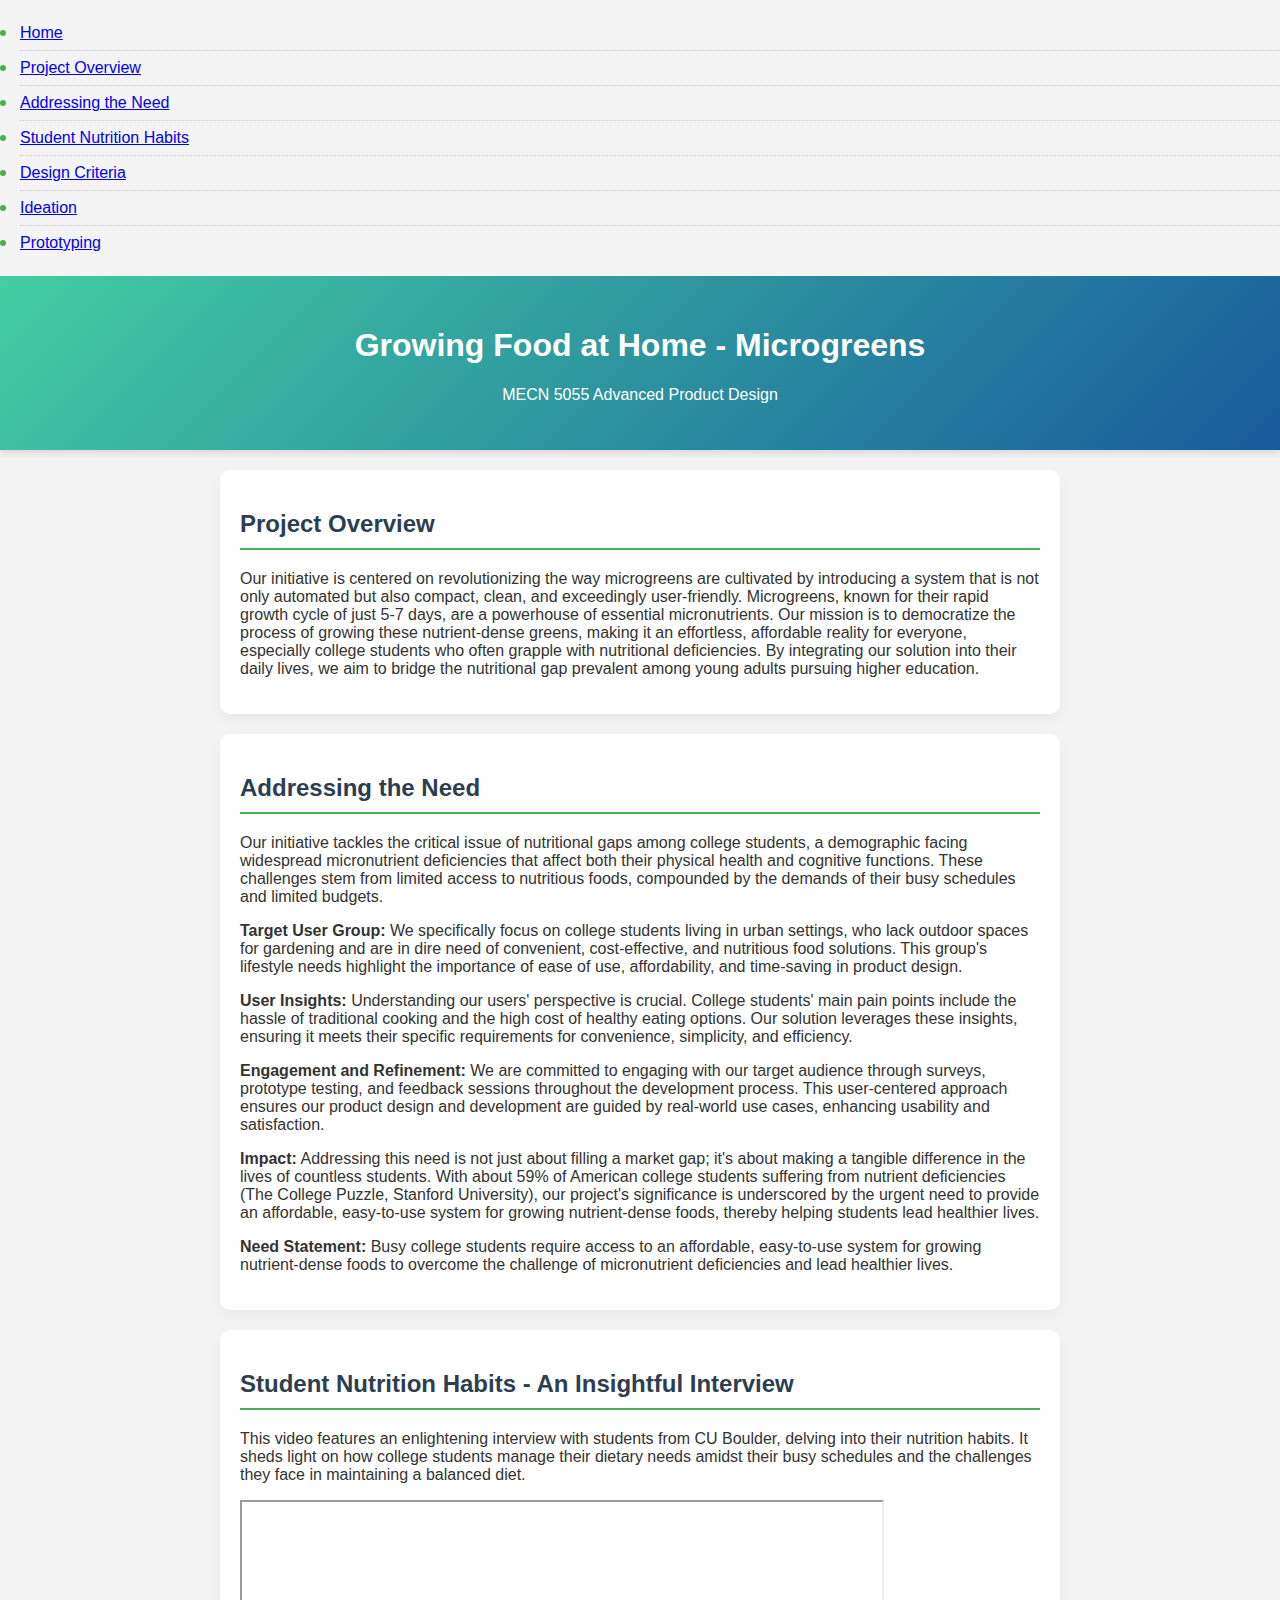
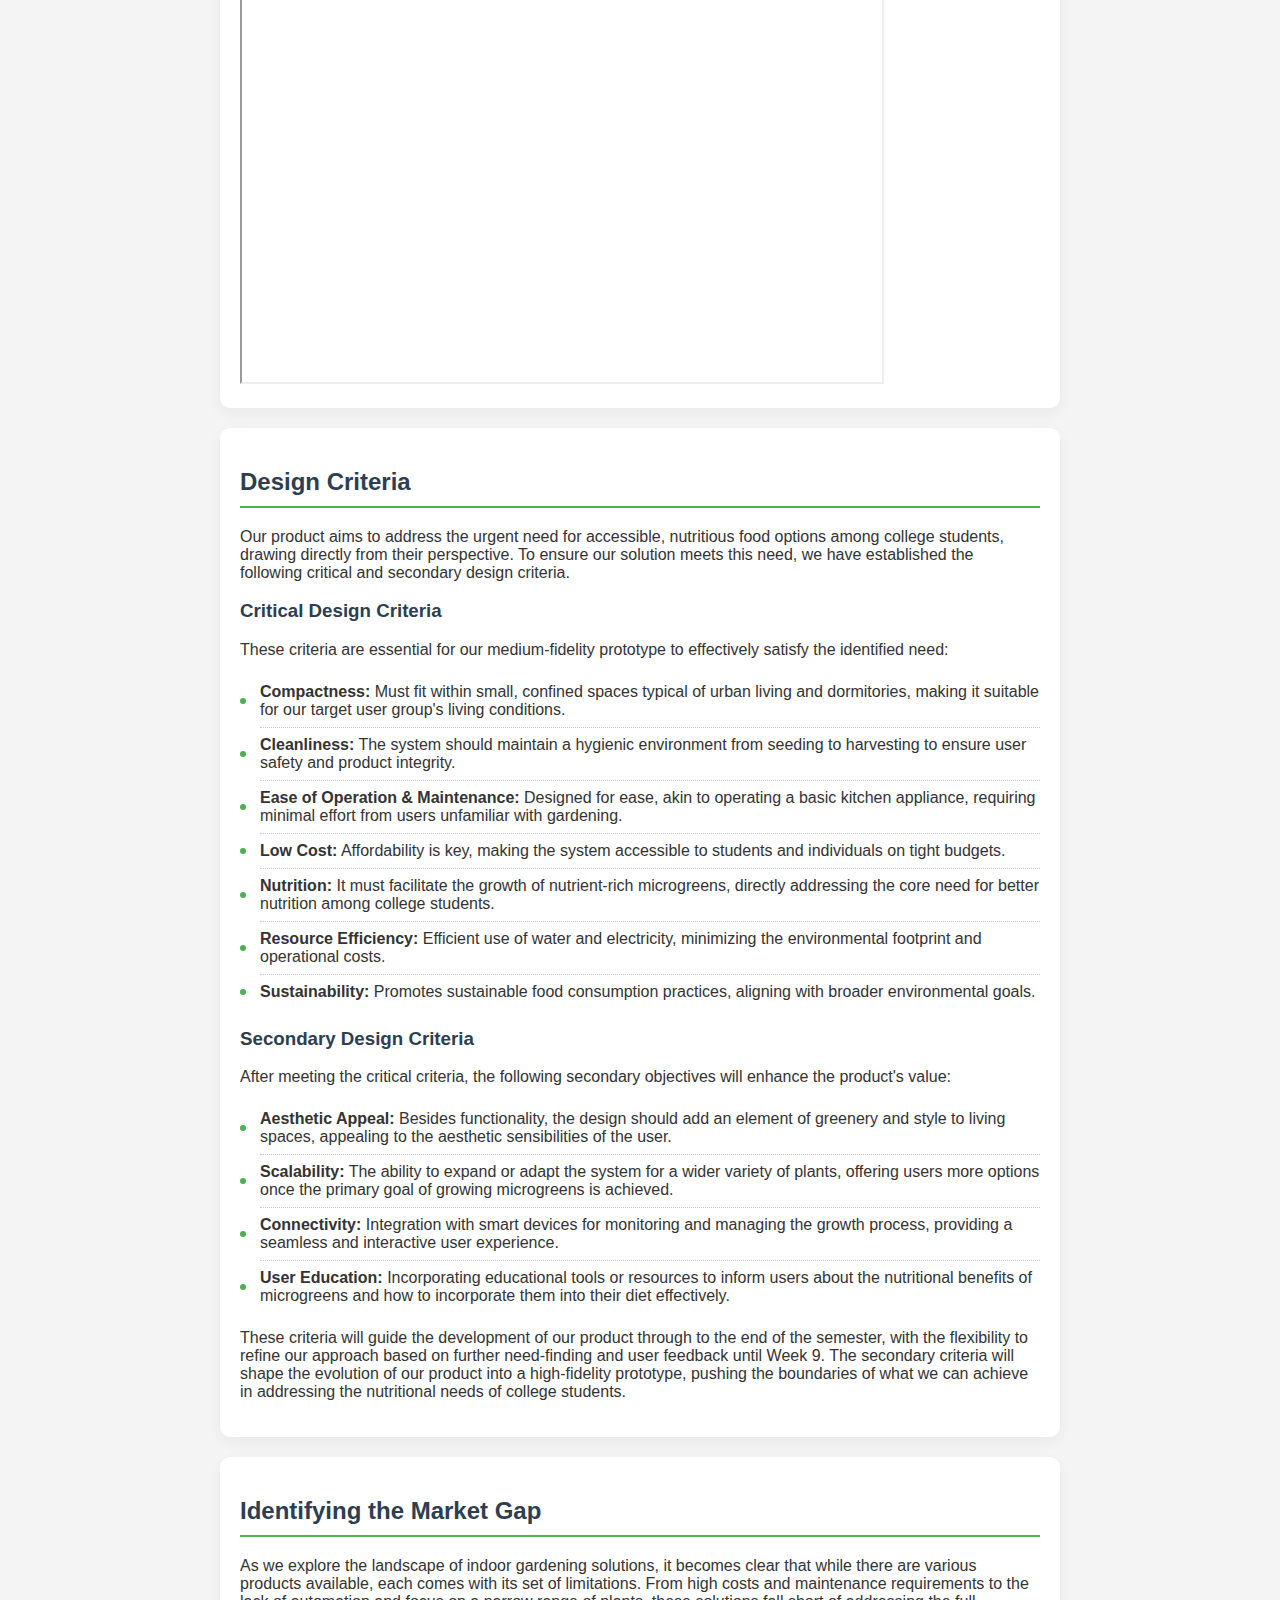
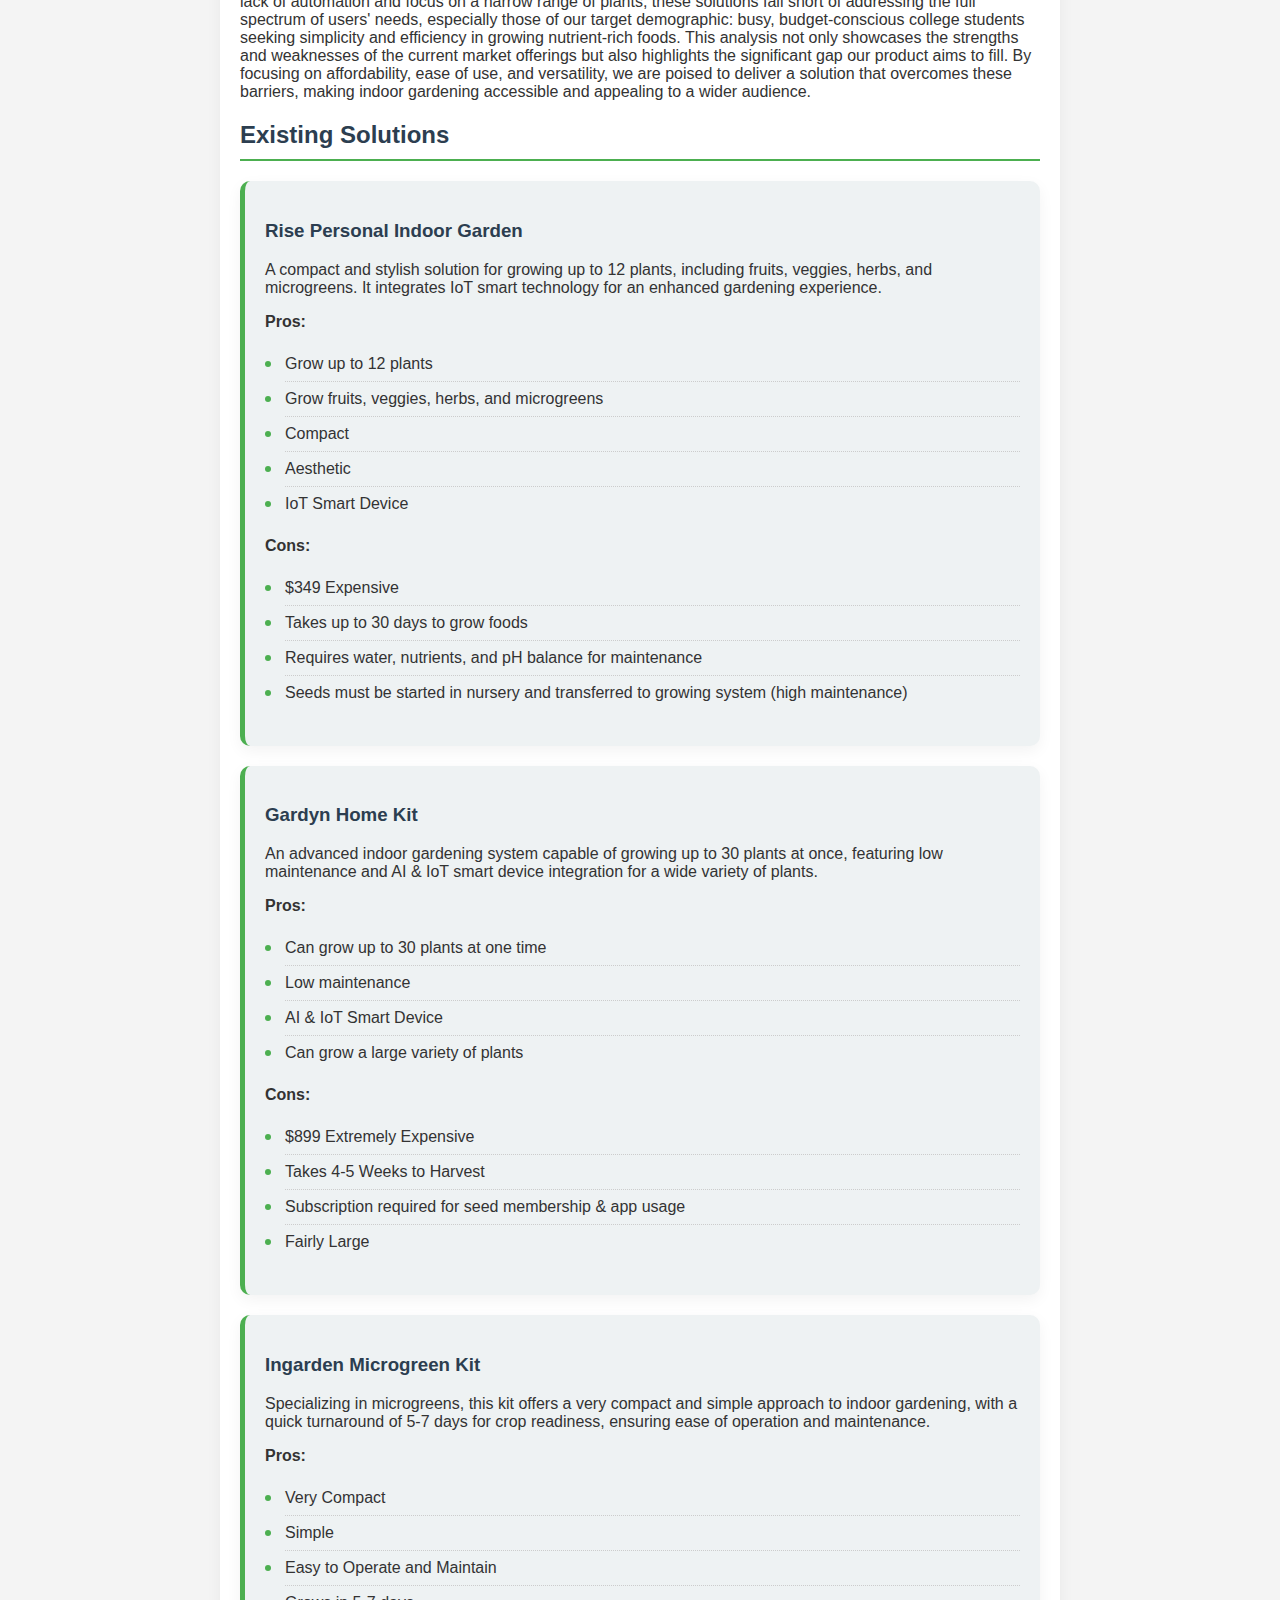
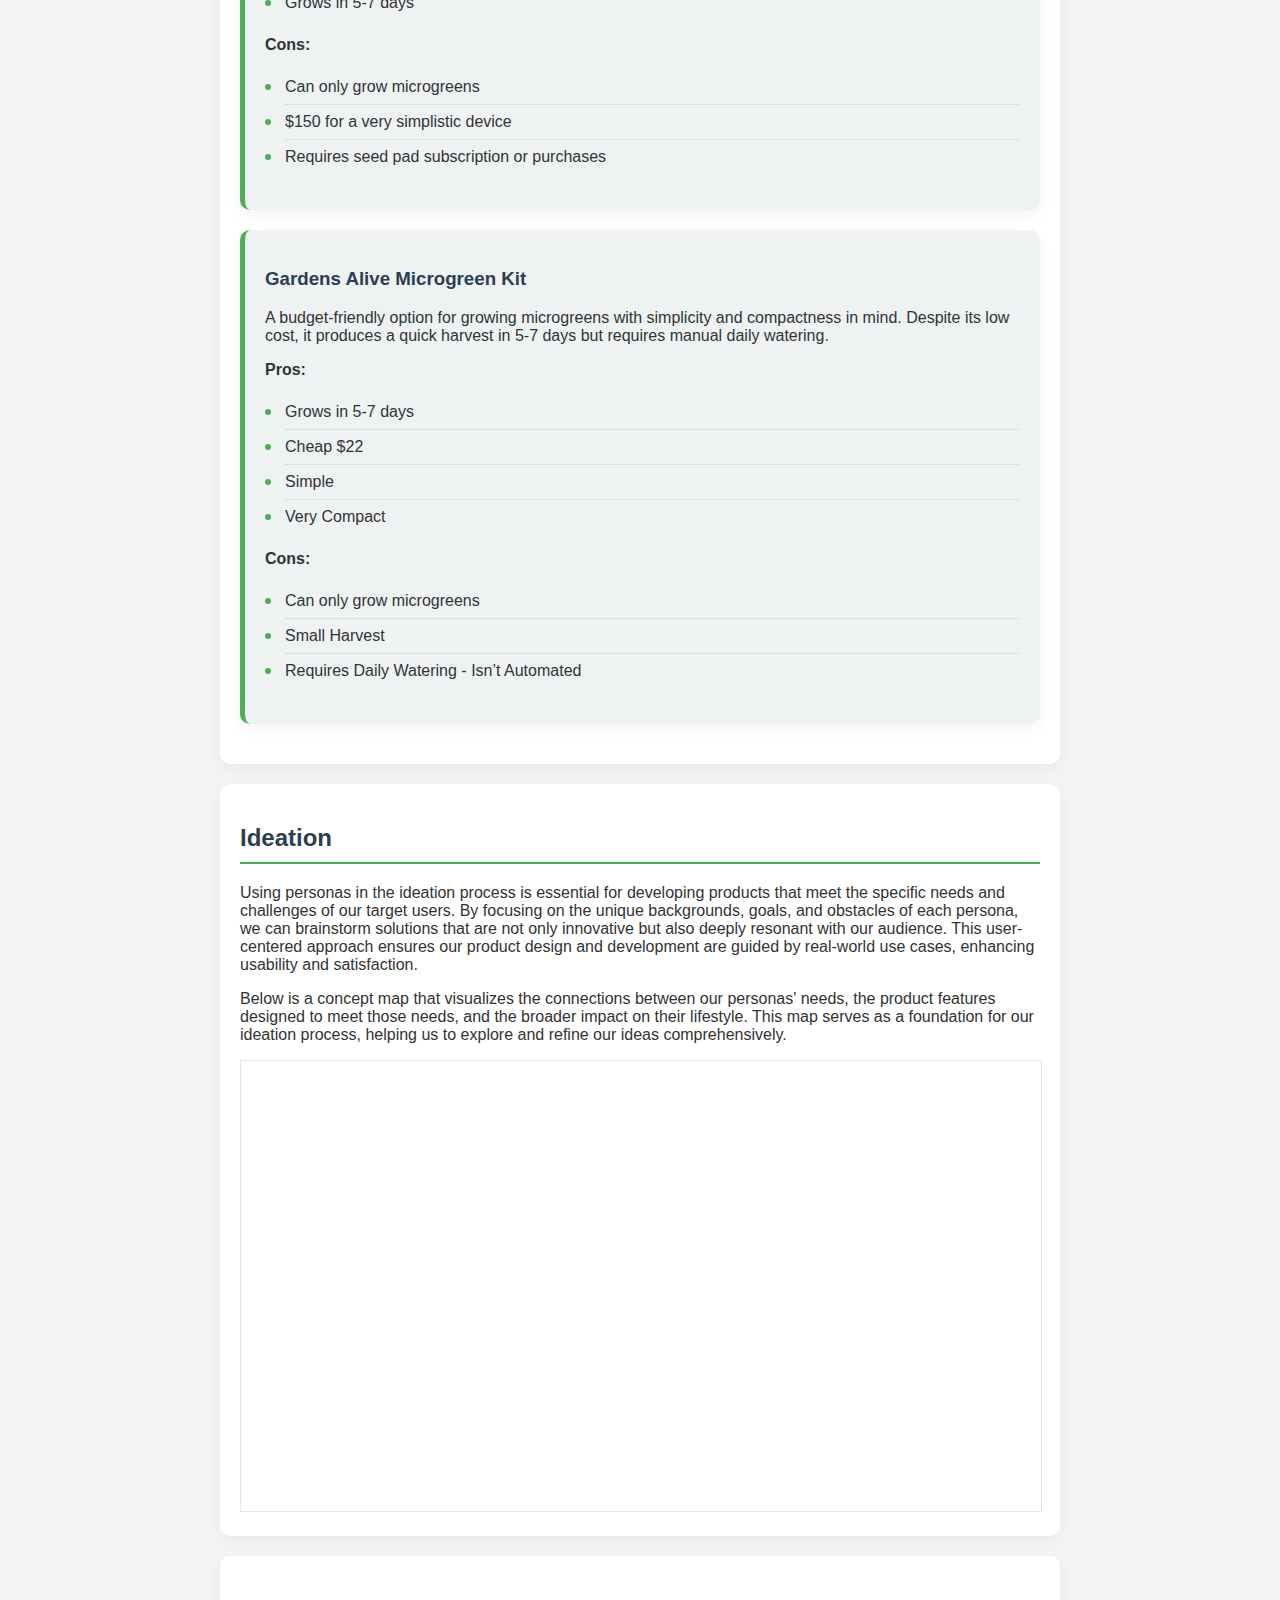
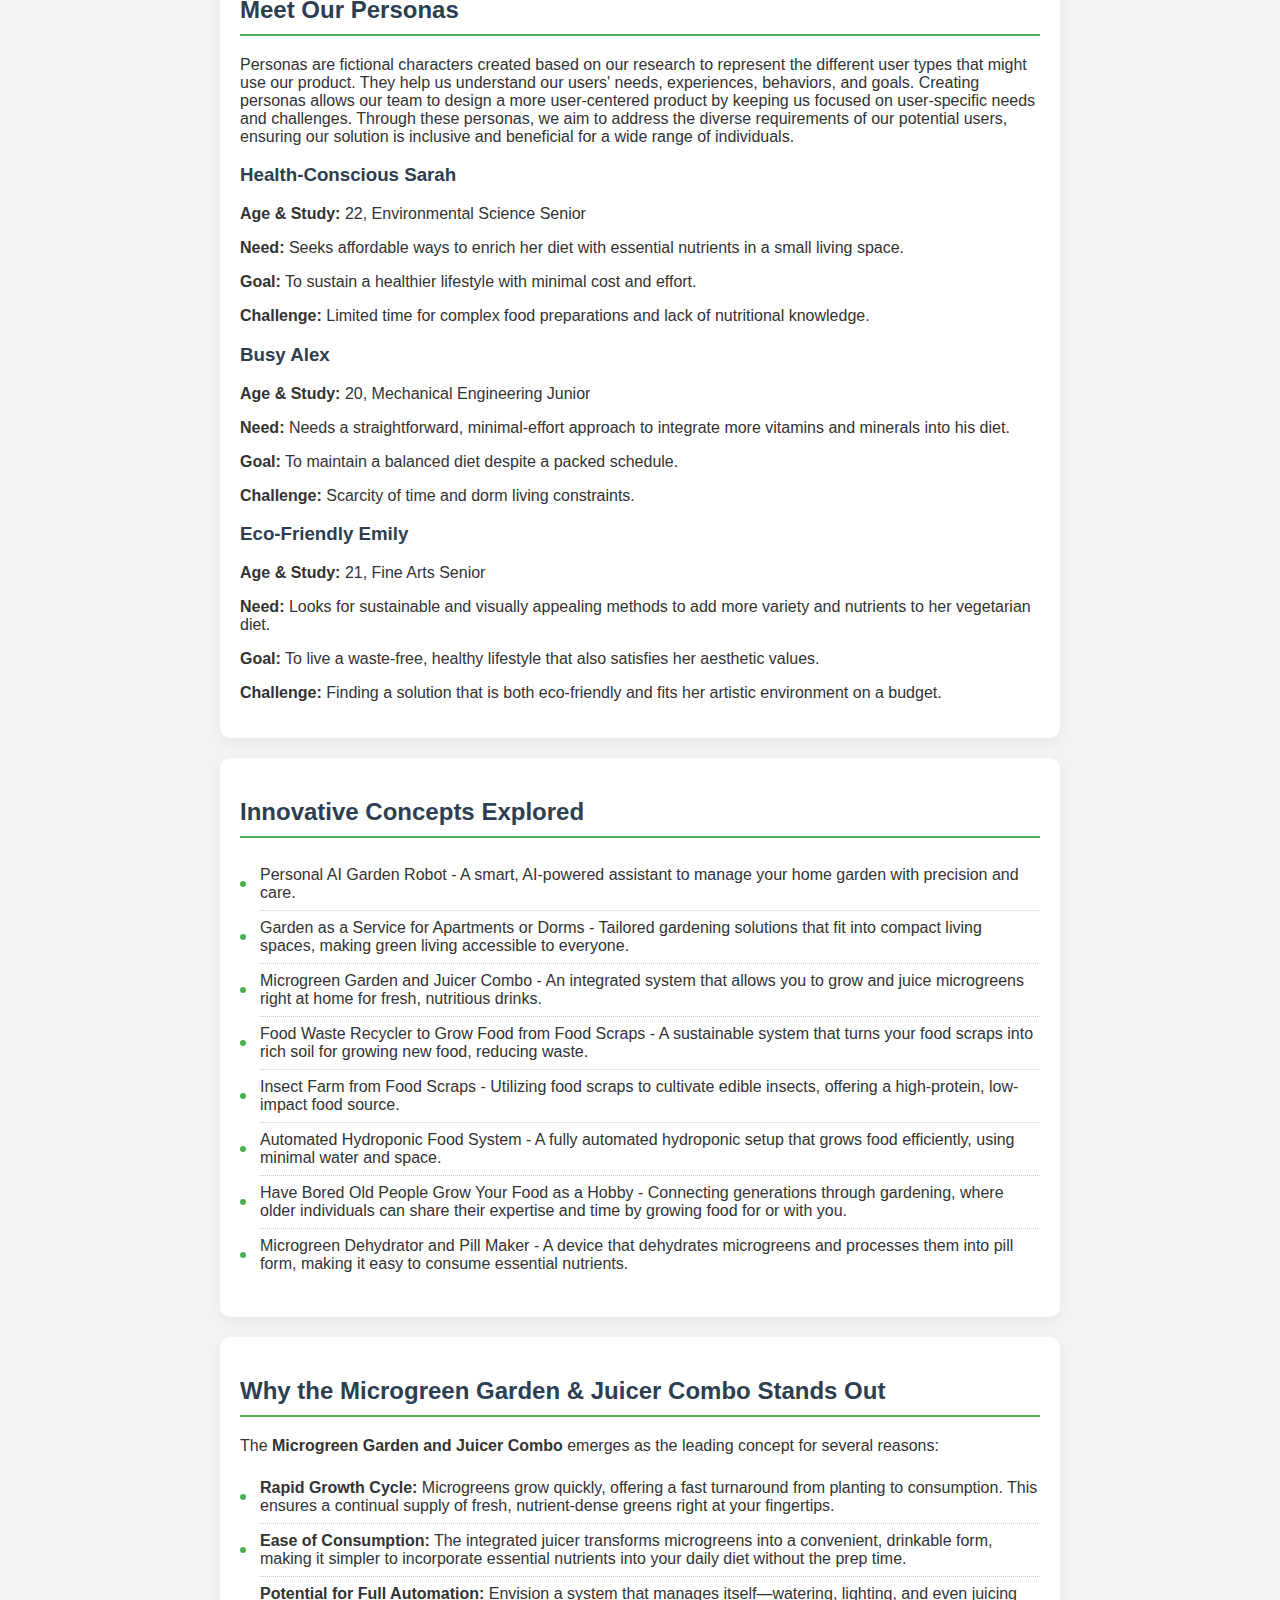
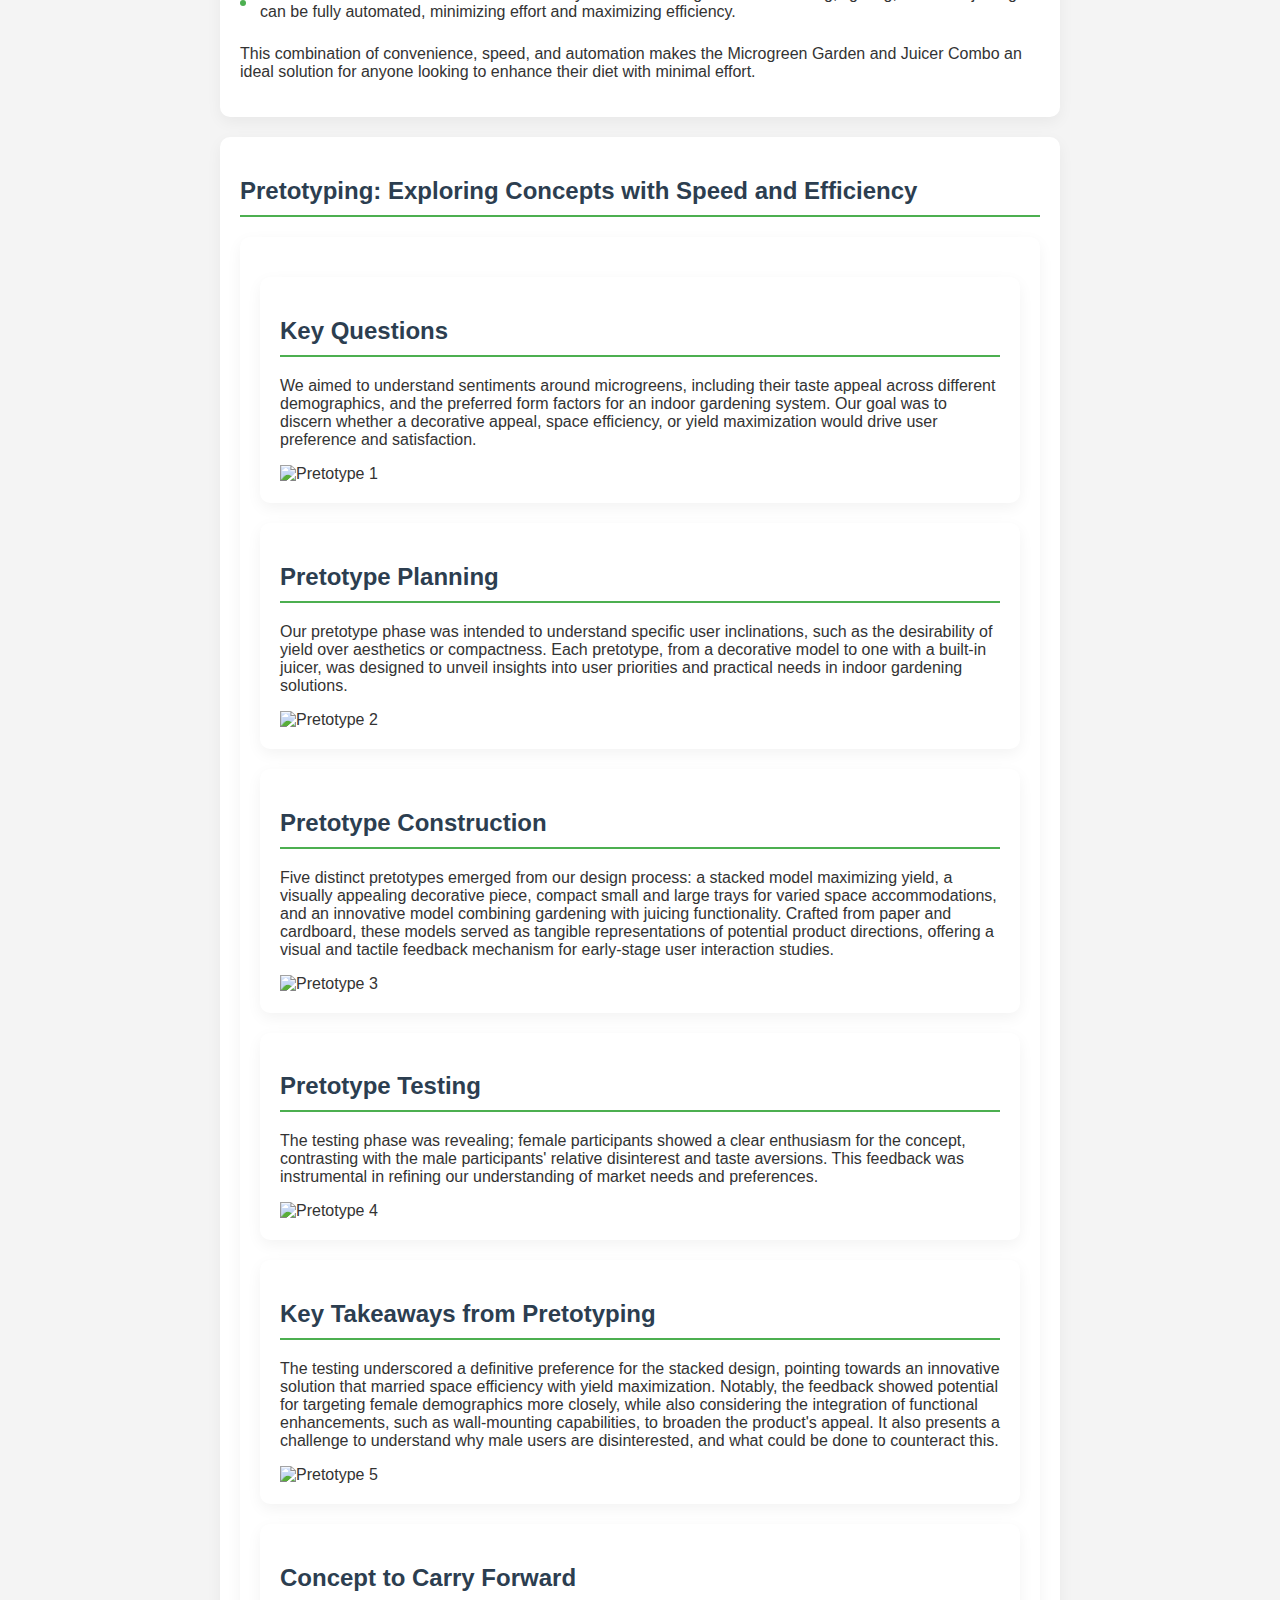
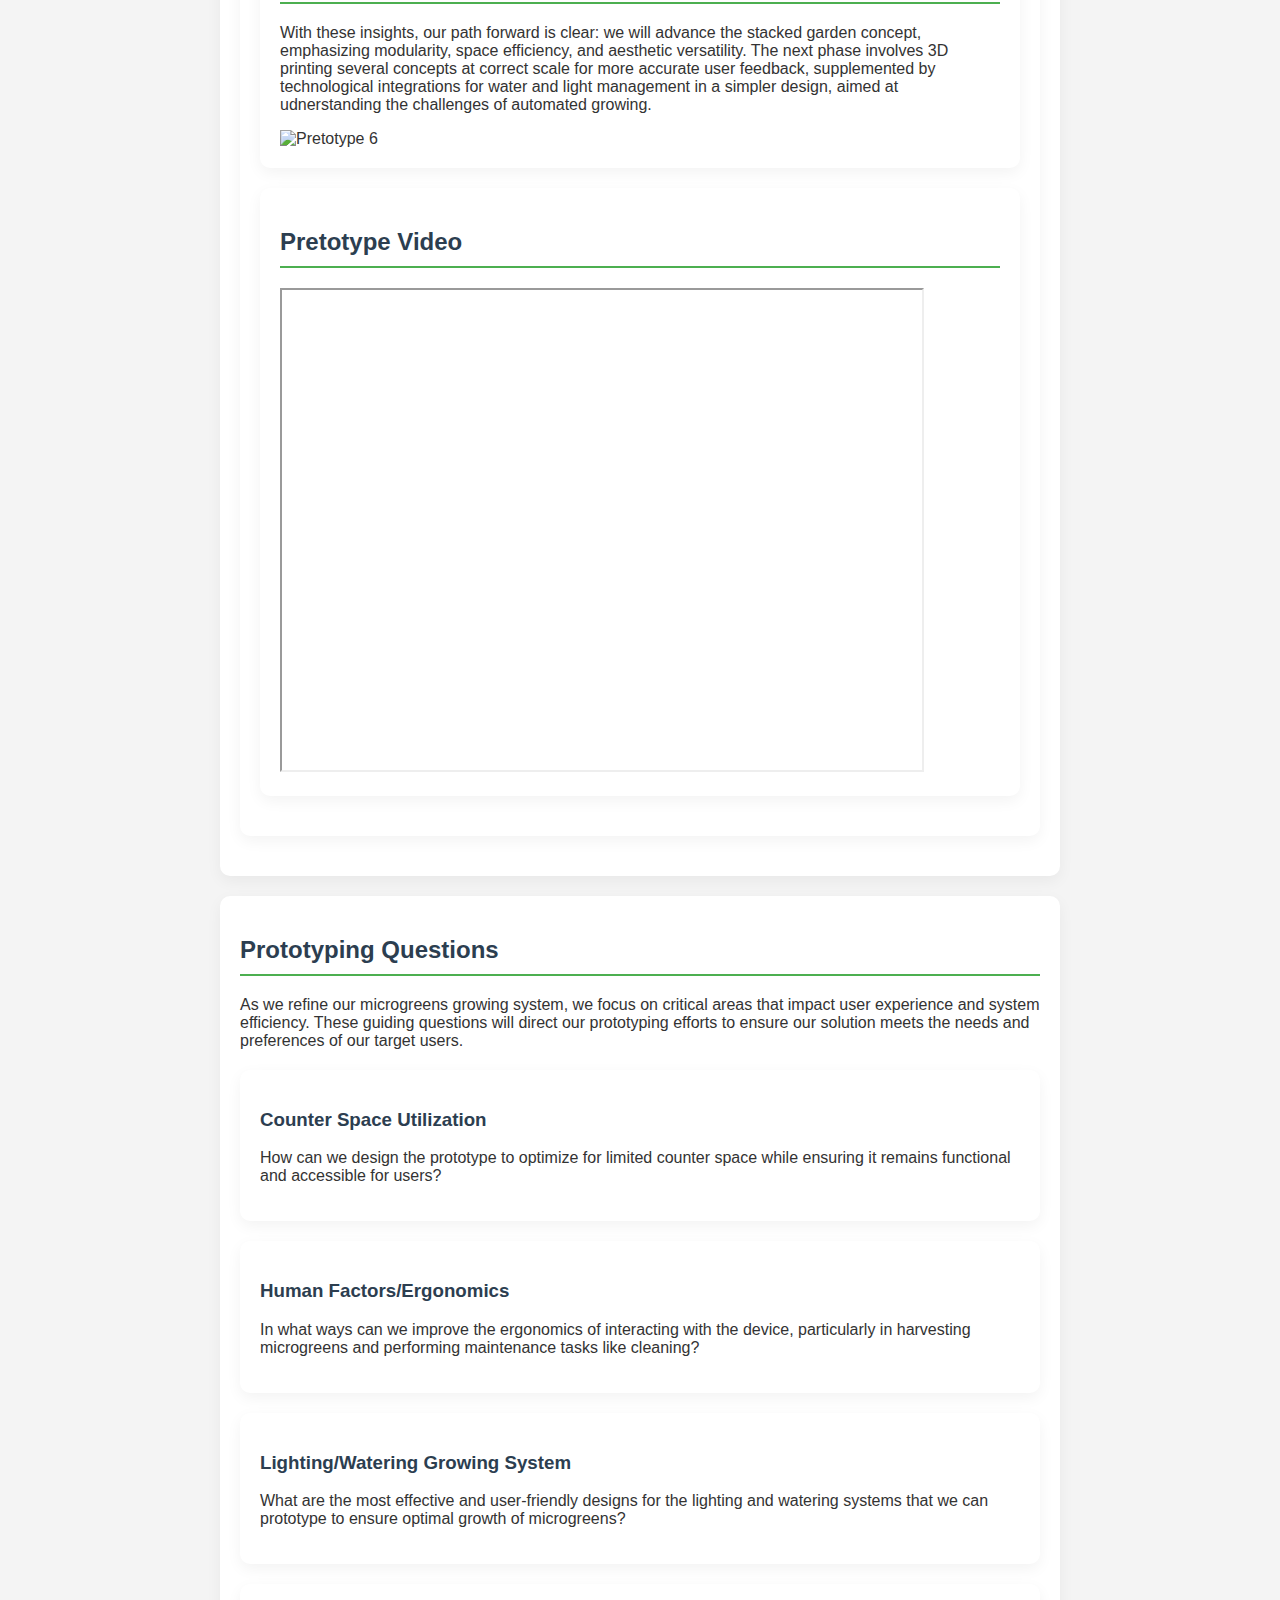
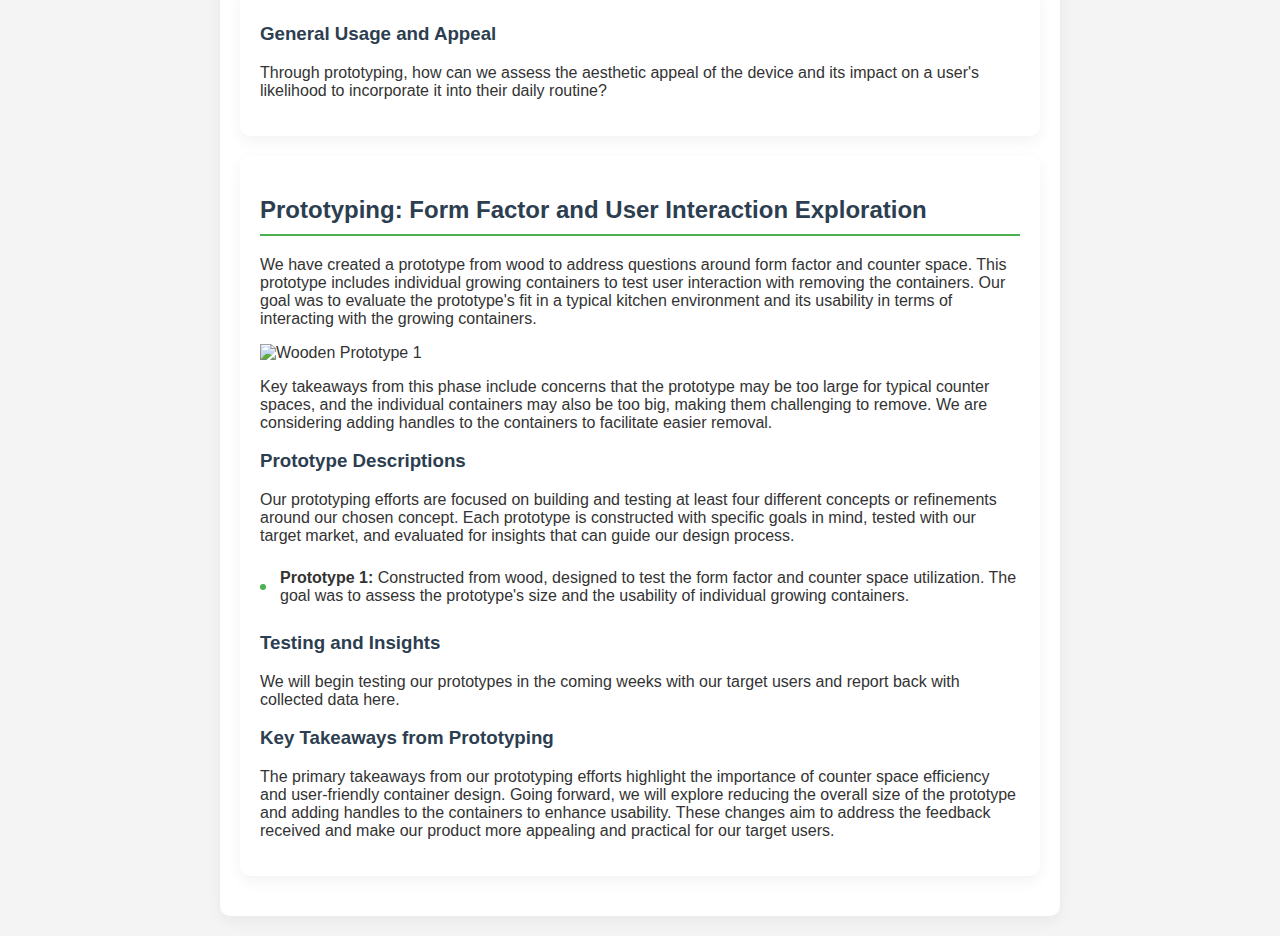
==== commit 116210a0: "Update index.html" ====
--- a/index.html
+++ b/index.html
@@ -9,6 +9,18 @@
 
 <body>
 
+    <nav>
+    <ul>
+        <li><a href="#home">Home</a></li>
+        <li><a href="#project-overview">Project Overview</a></li>
+        <li><a href="#addressing-the-need">Addressing the Need</a></li>
+        <li><a href="#student-nutrition-habits">Student Nutrition Habits</a></li>
+        <li><a href="#design-criteria">Design Criteria</a></li>
+        <li><a href="#ideation">Ideation</a></li>
+        <li><a href="#prototyping">Prototyping</a></li>
+    </ul>
+</nav>
+    
 <div class="header">
     <h1>Growing Food at Home - Microgreens</h1>
     <p>MECN 5055 Advanced Product Design</p>
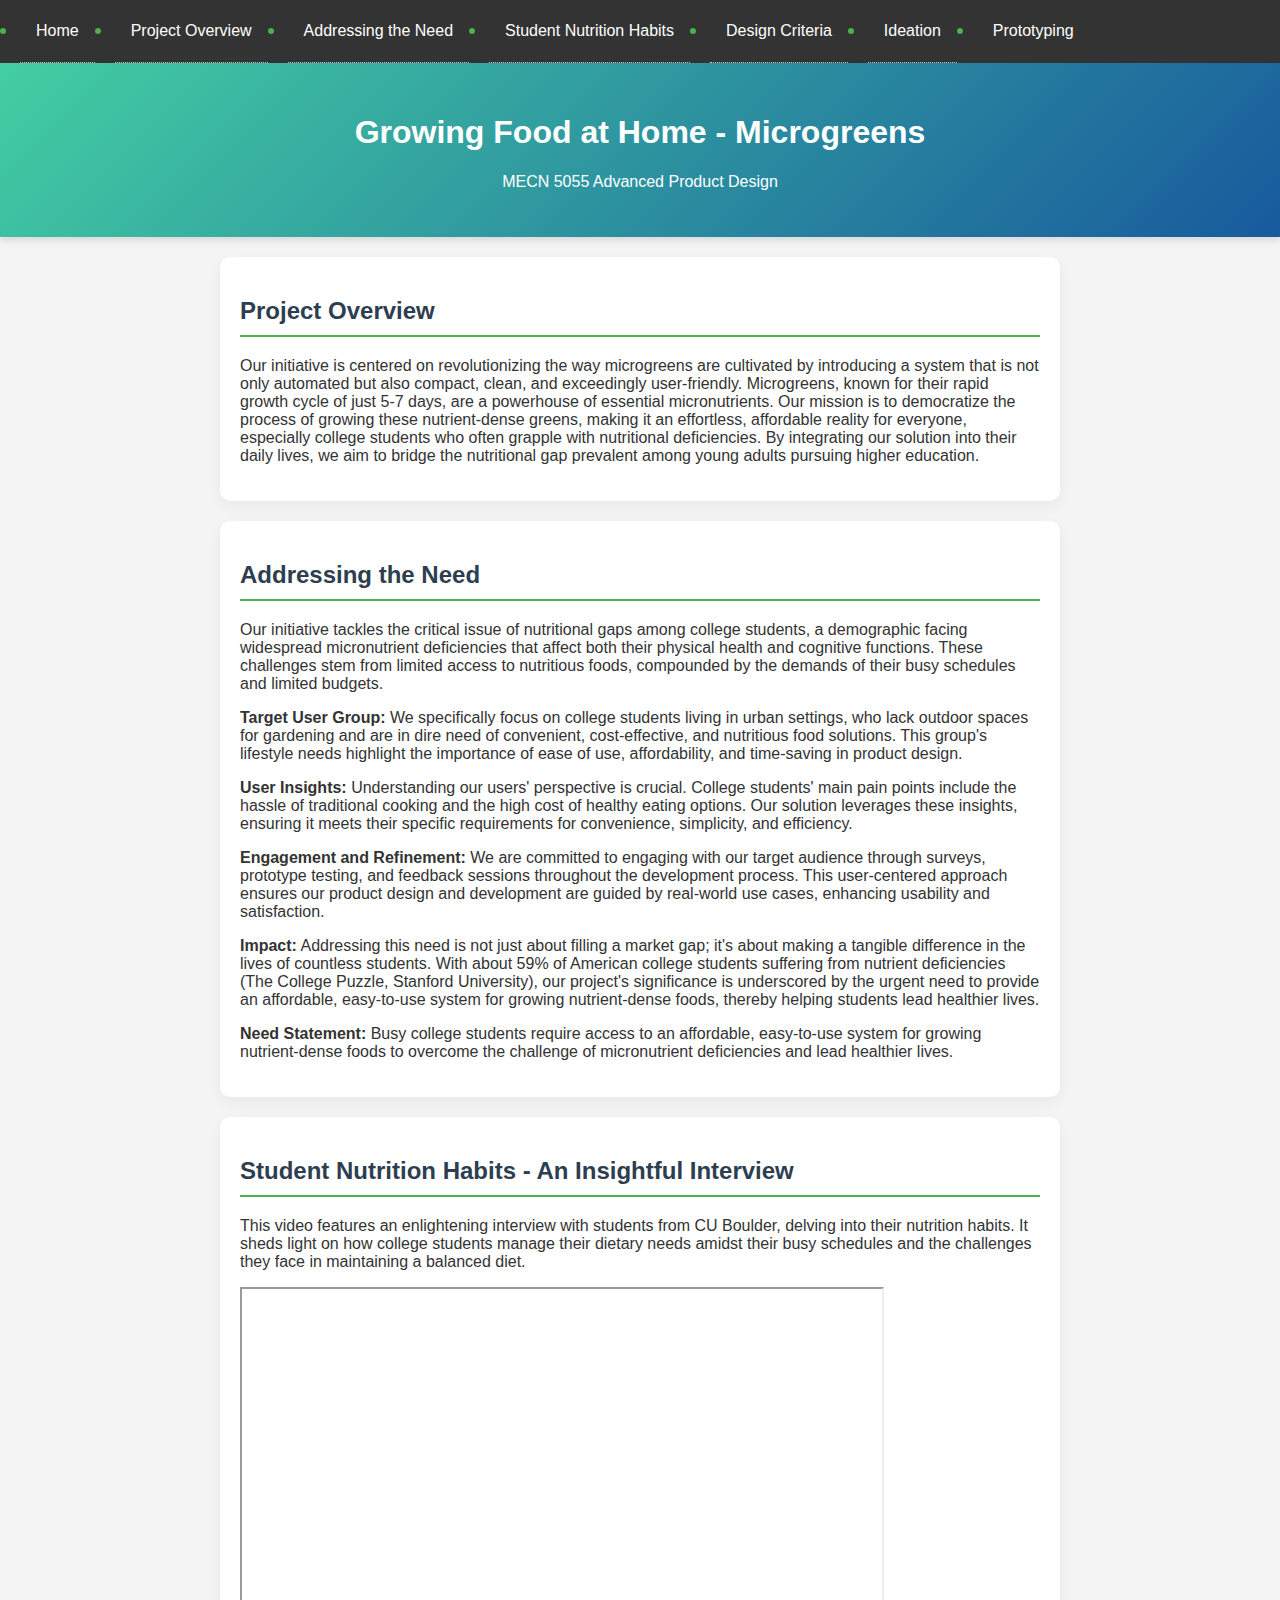
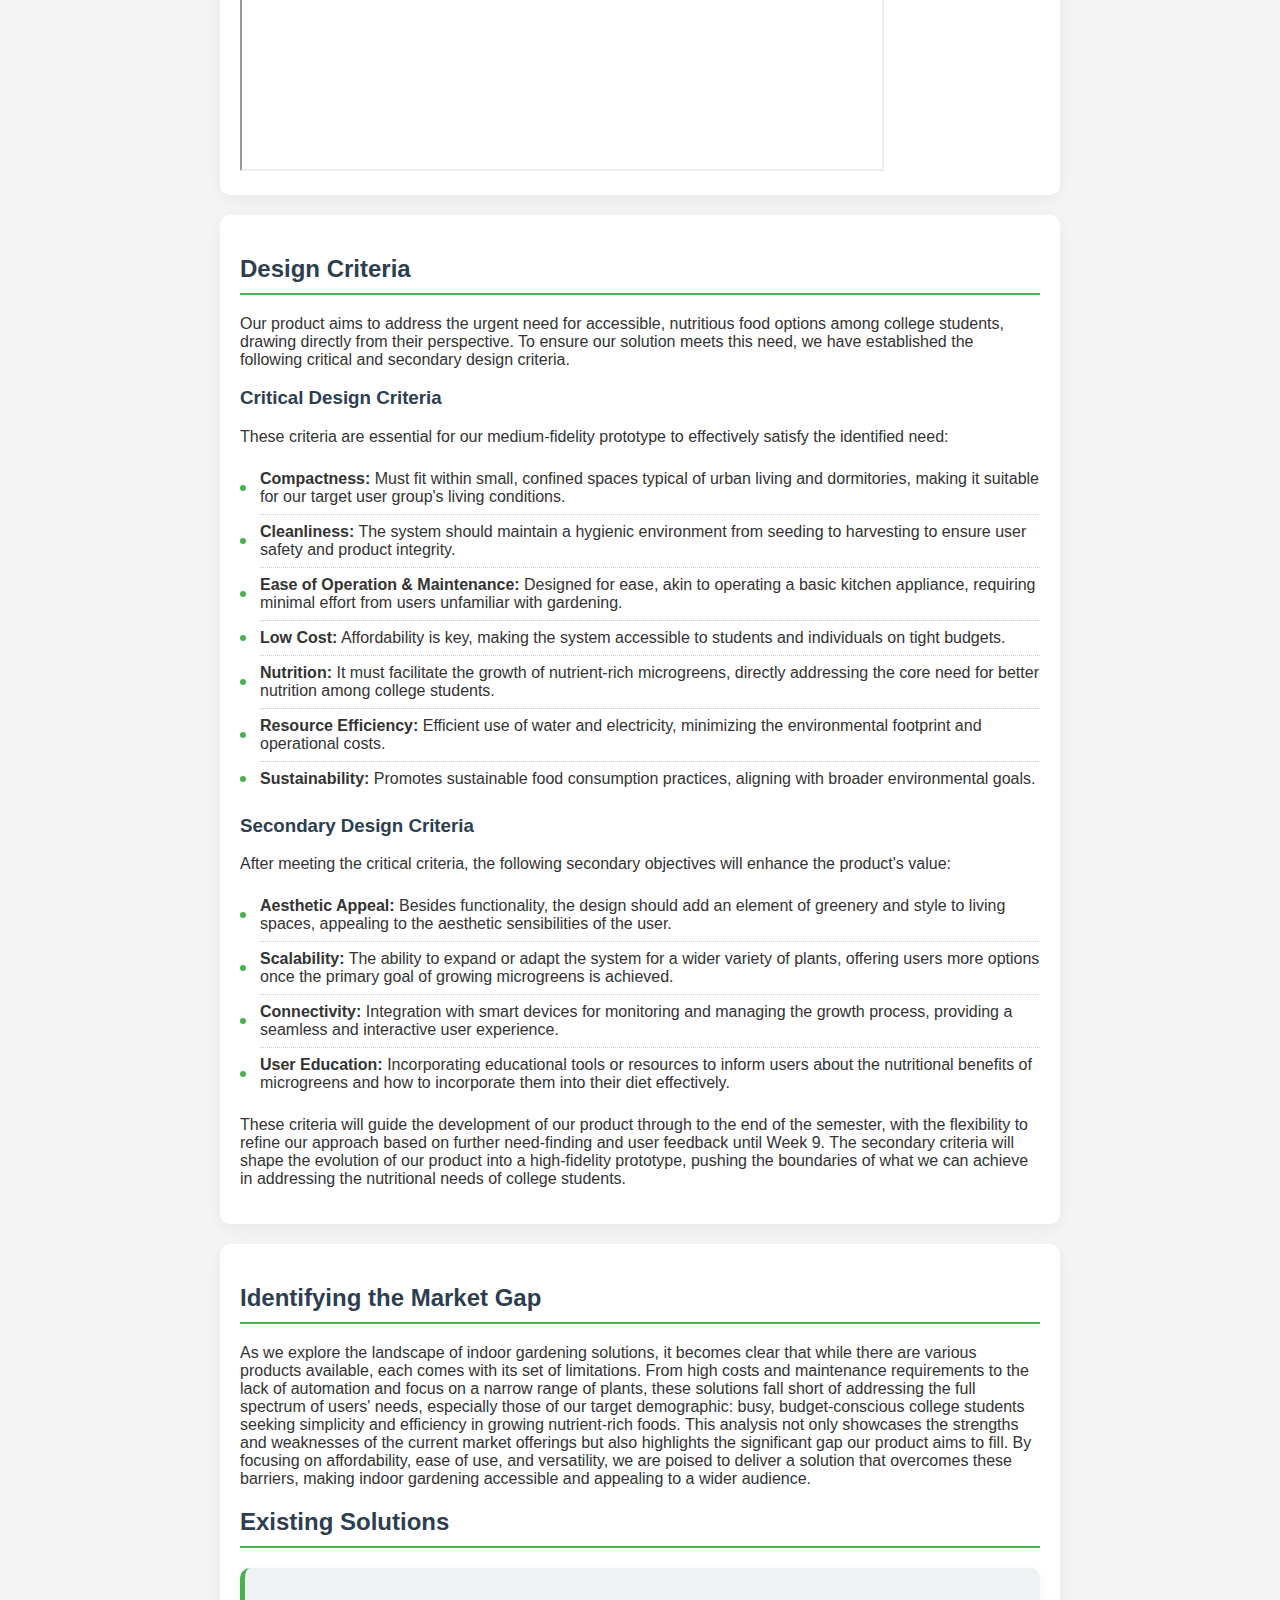
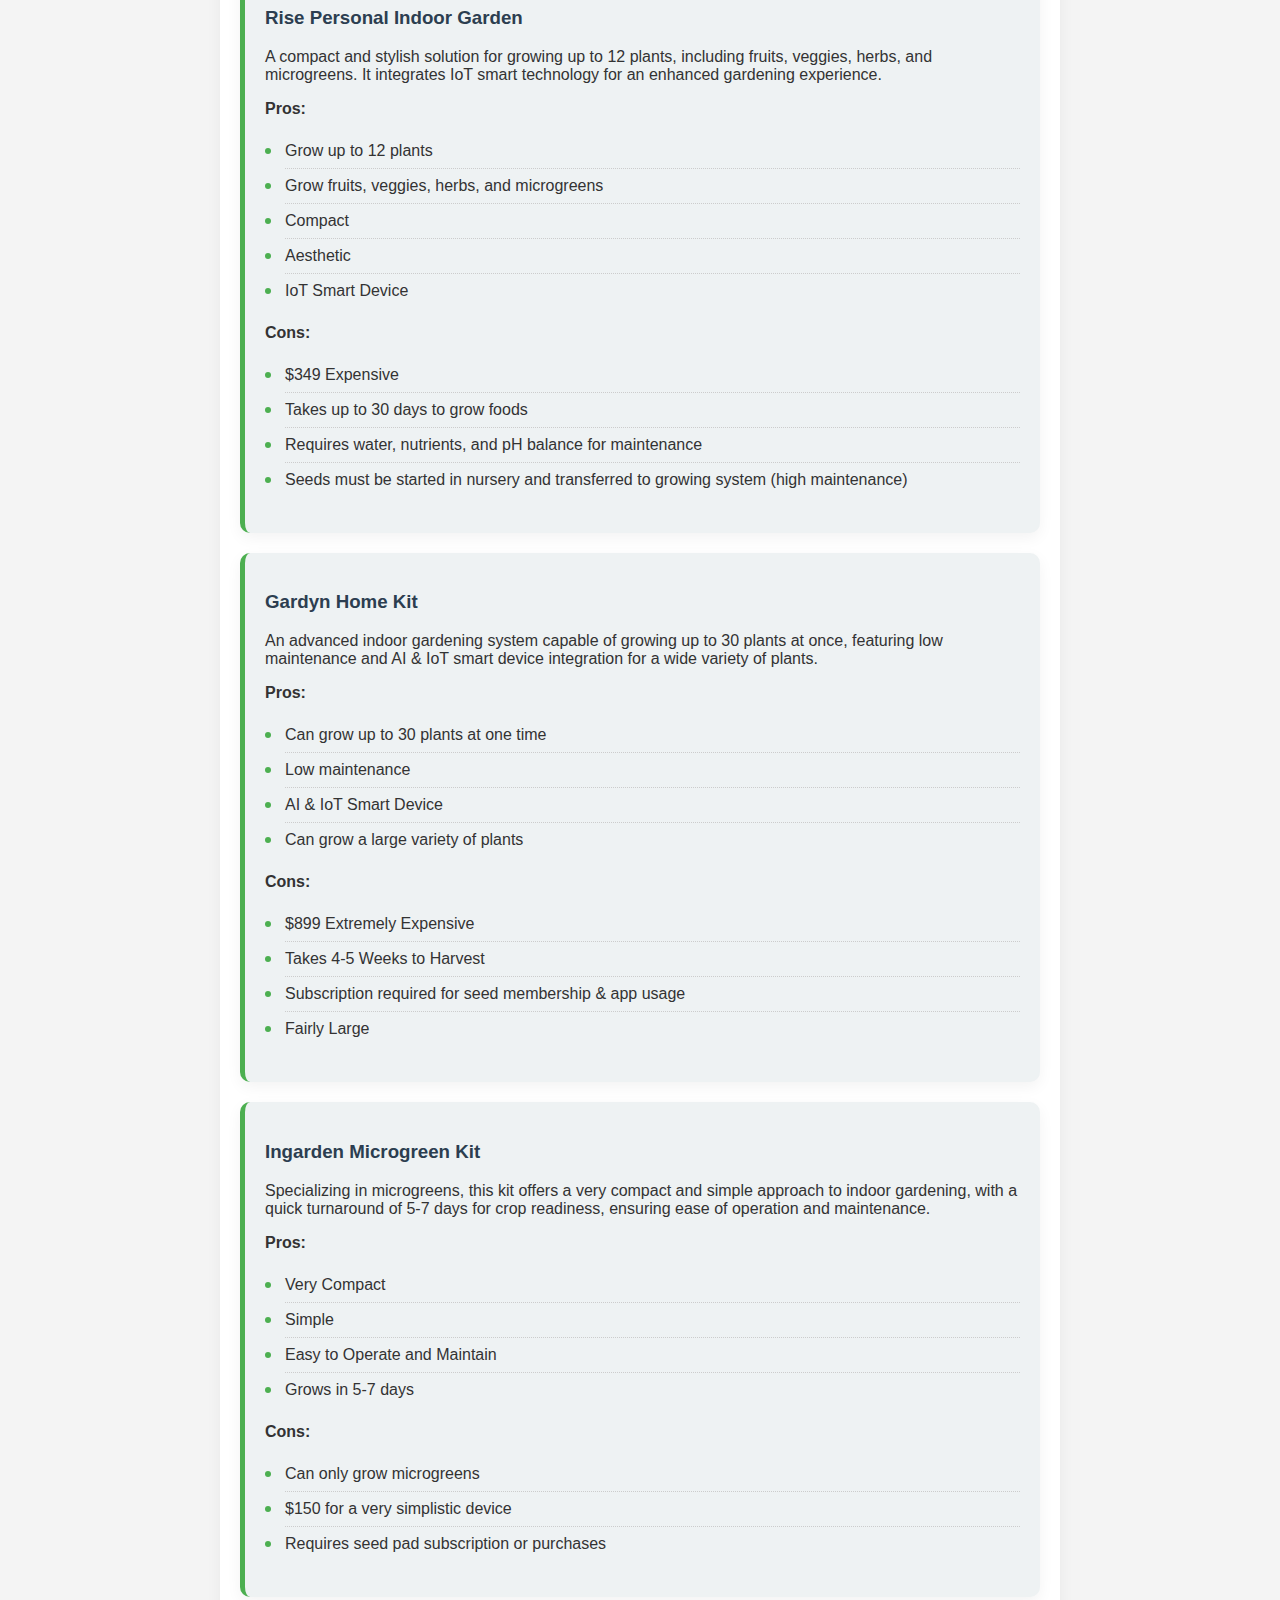
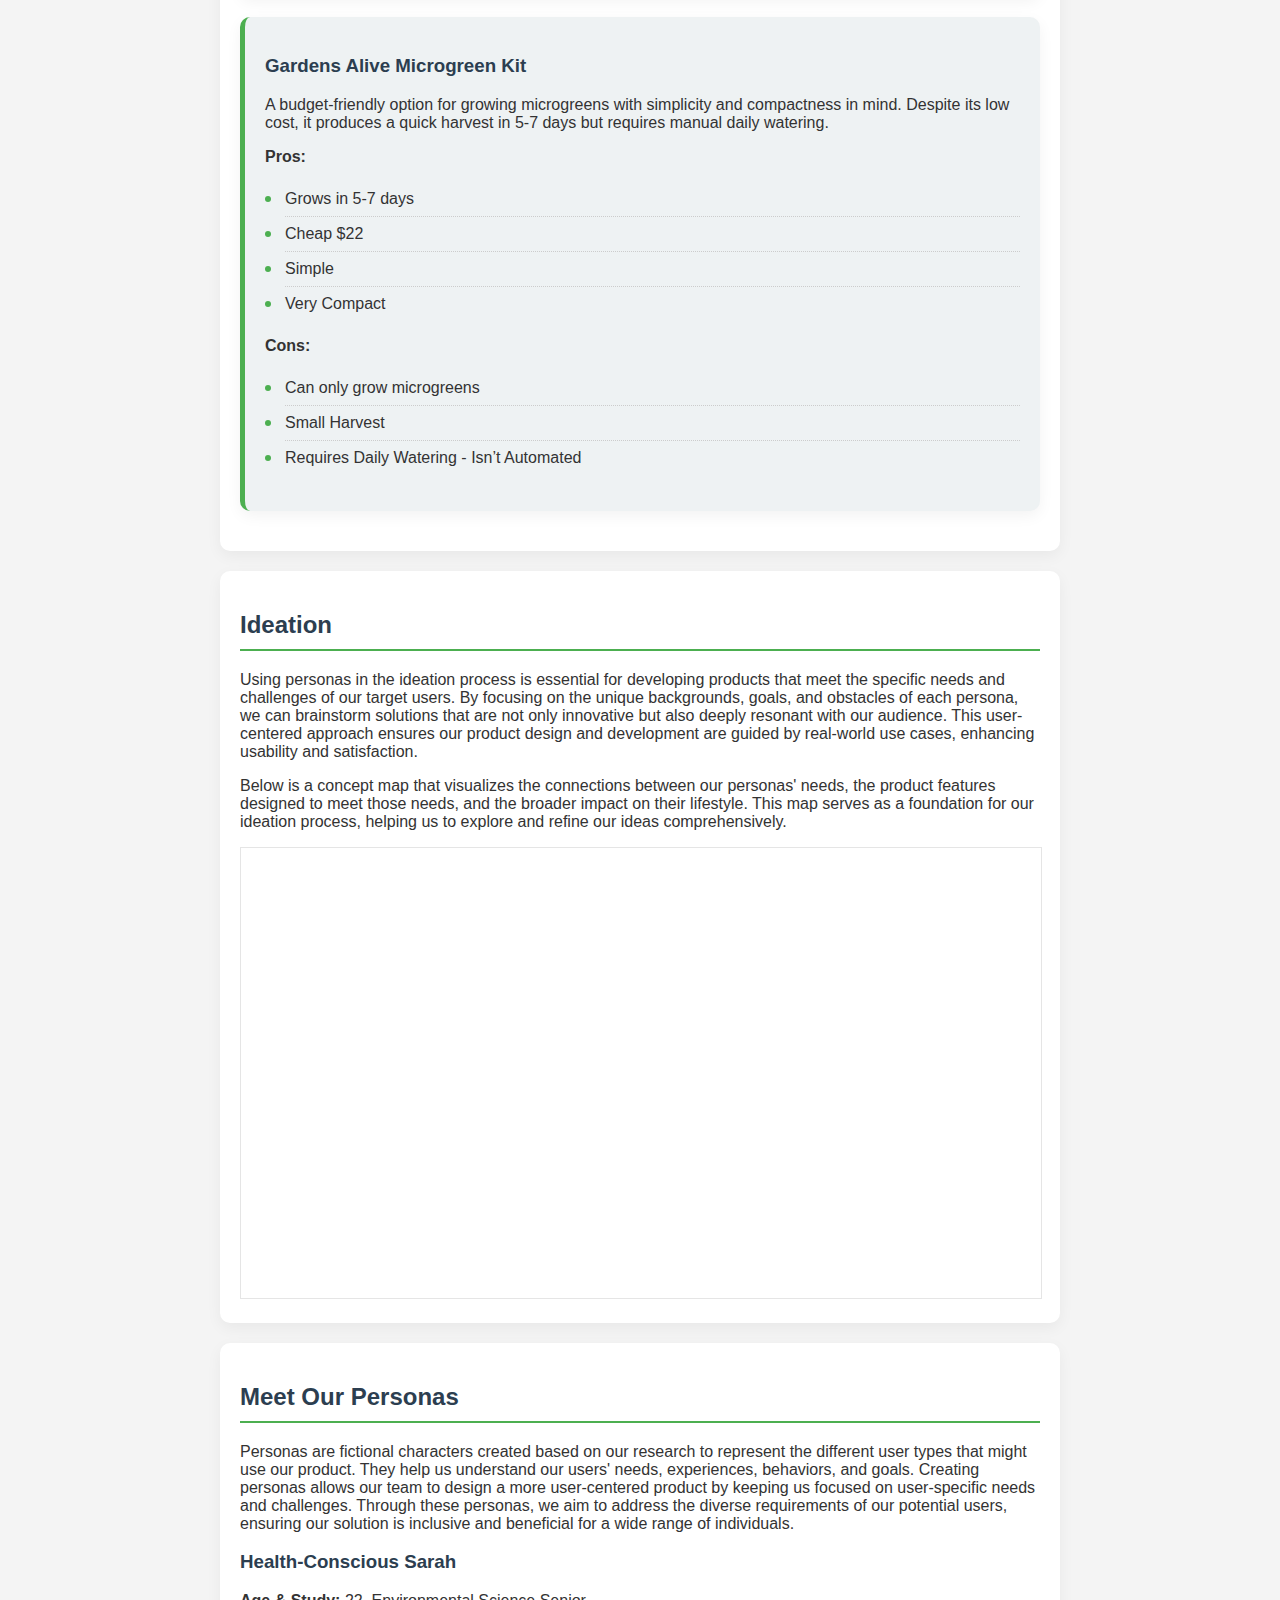
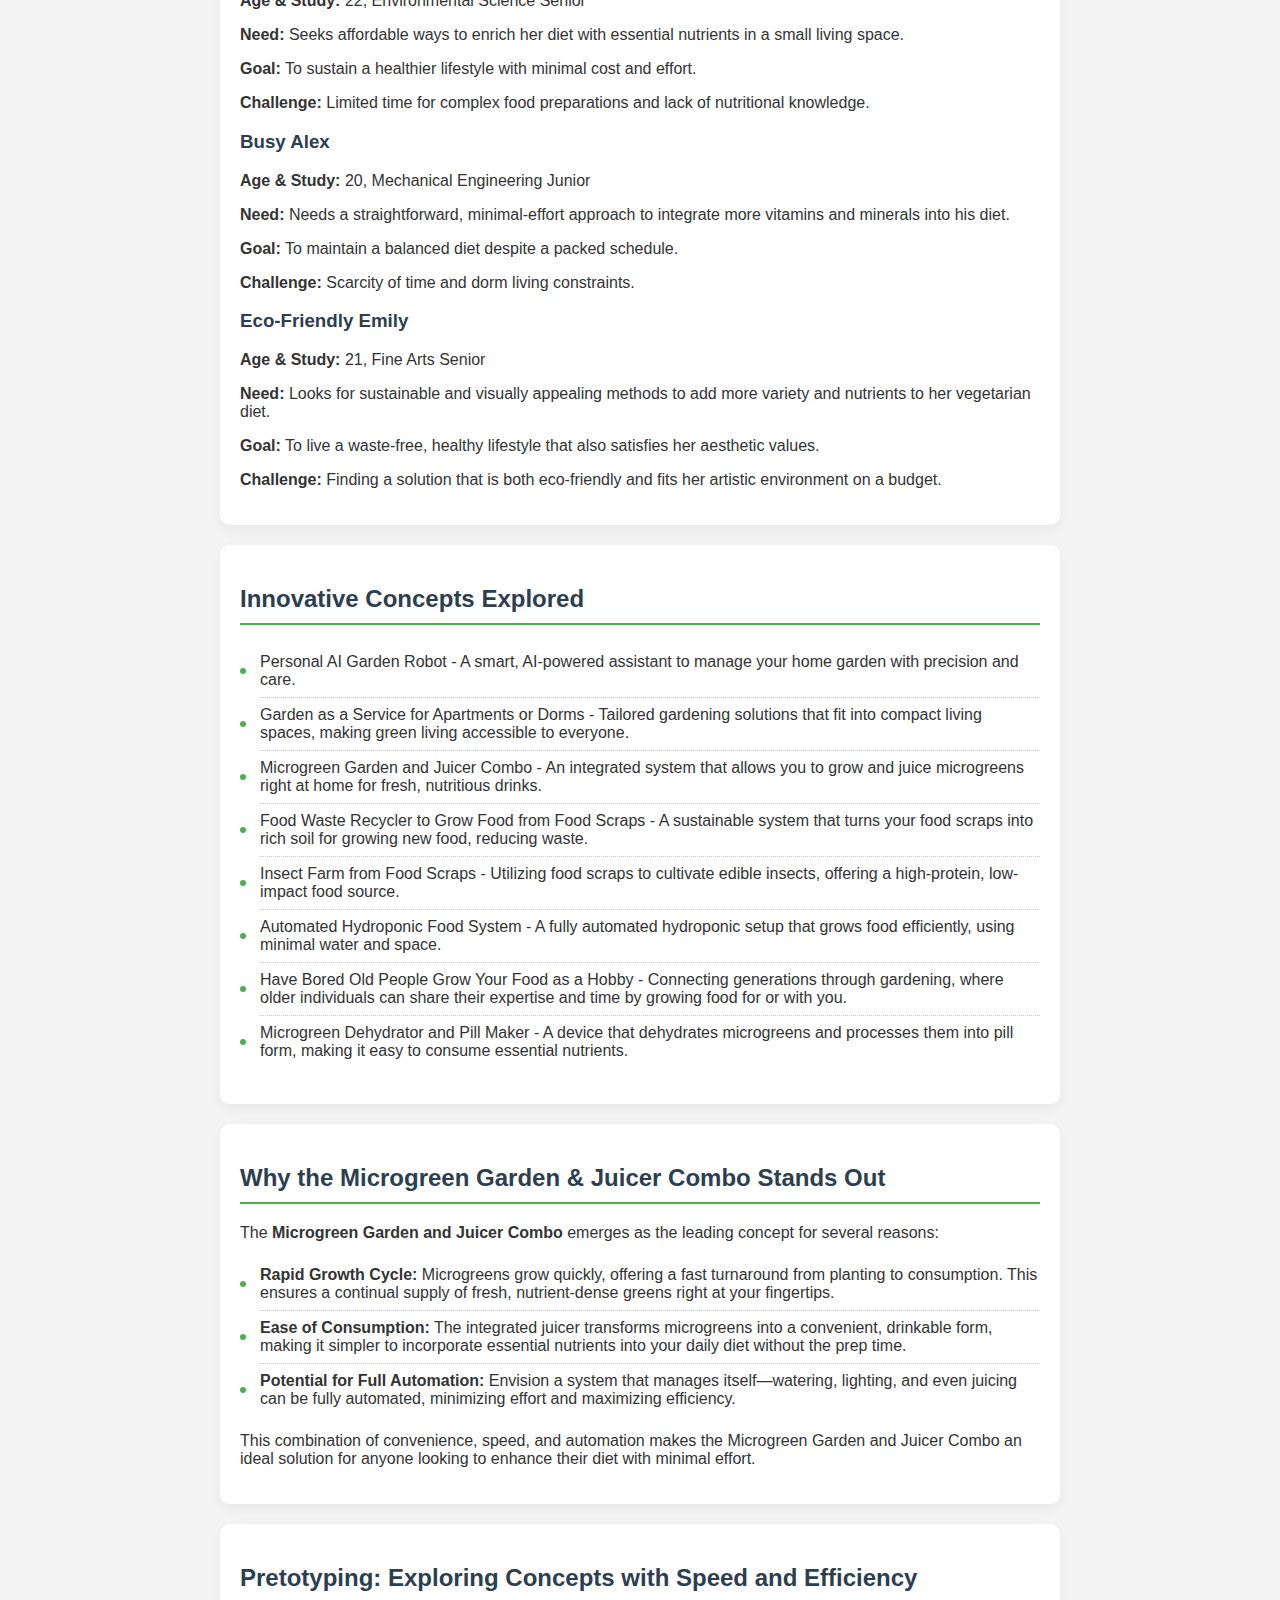
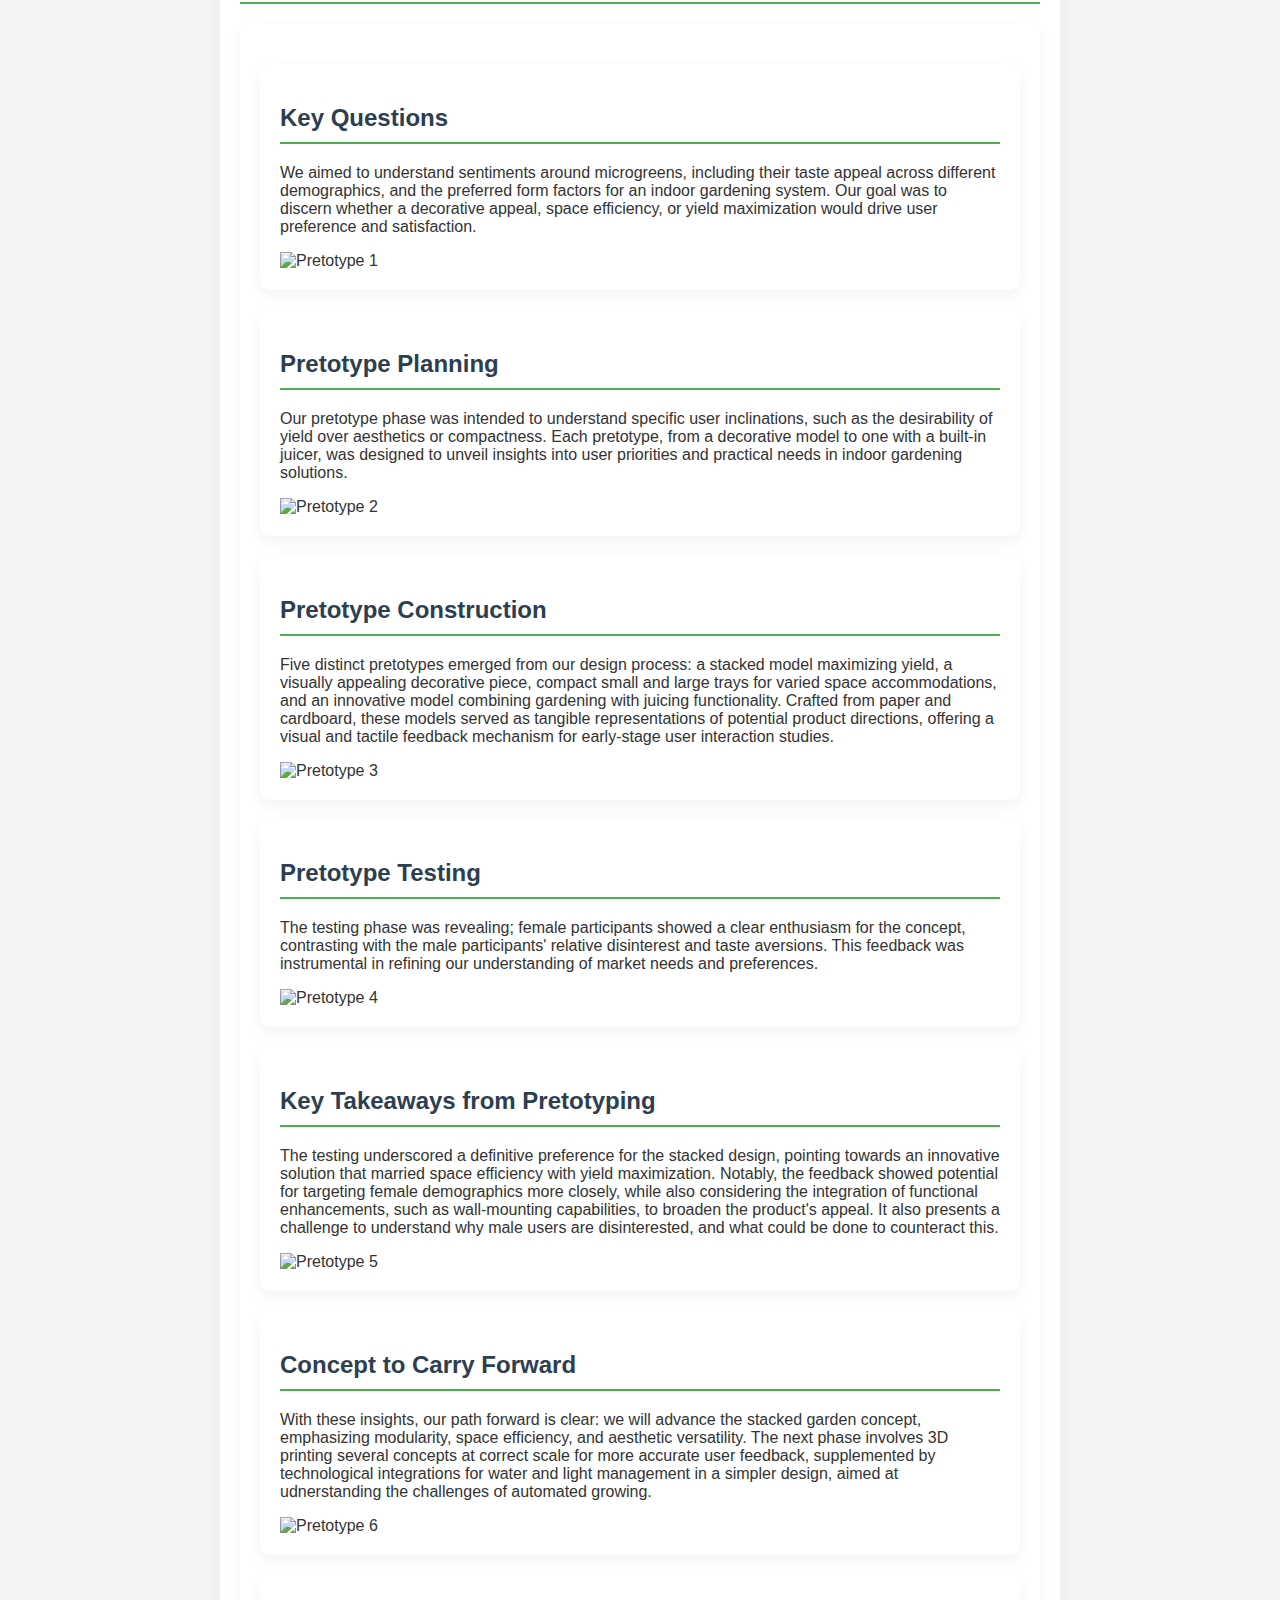
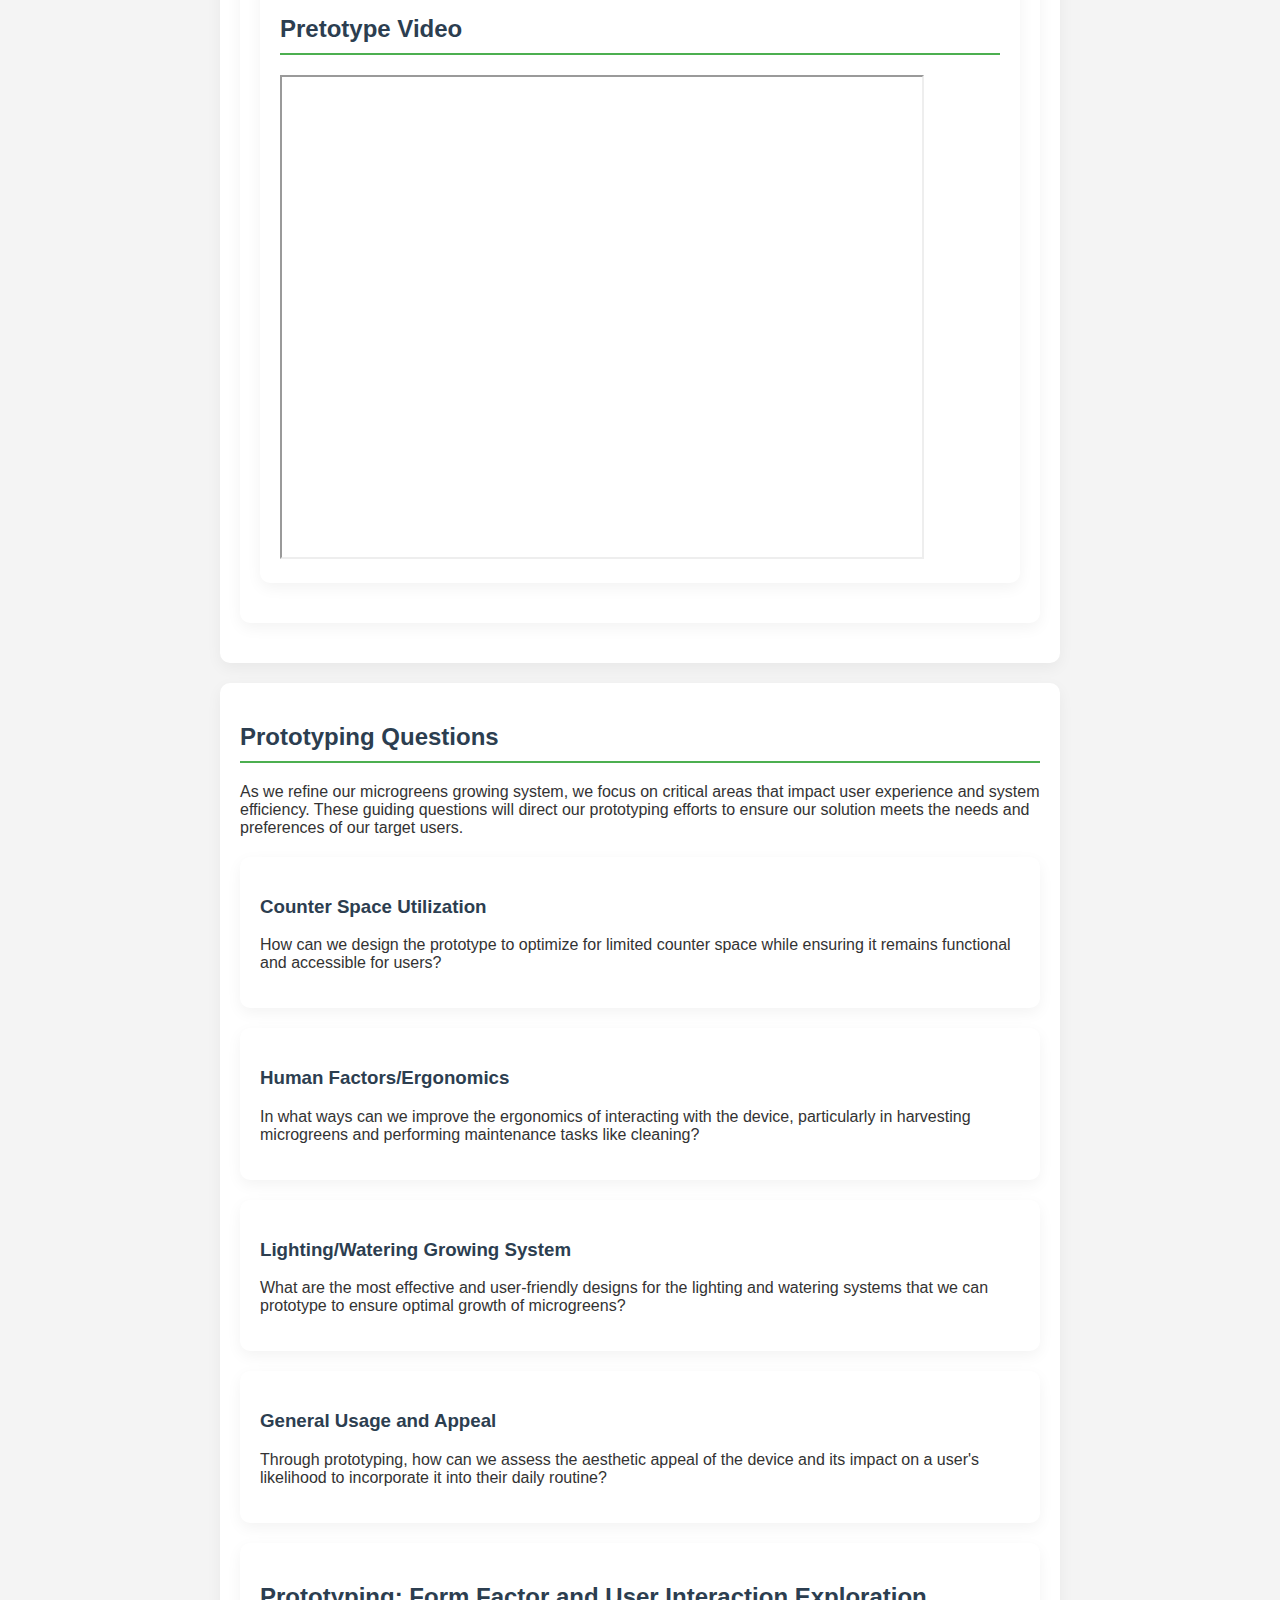
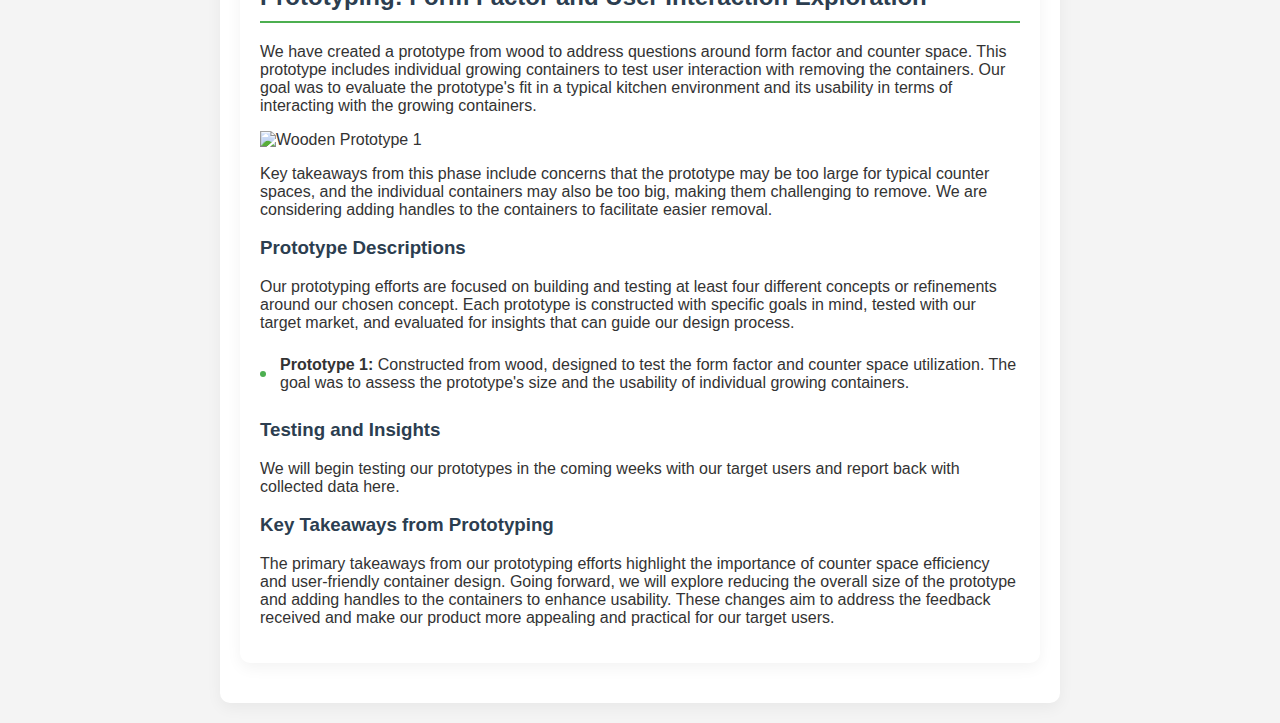
==== commit 8d855cf6: "Update index.html" ====
--- a/index.html
+++ b/index.html
@@ -20,19 +20,20 @@
         <li><a href="#prototyping">Prototyping</a></li>
     </ul>
 </nav>
+
     
 <div class="header">
     <h1>Growing Food at Home - Microgreens</h1>
     <p>MECN 5055 Advanced Product Design</p>
 </div>
 
-<div class="section">
+<div class="section" id="project-overview">
     <h2>Project Overview</h2>
     <p>Our initiative is centered on revolutionizing the way microgreens are cultivated by introducing a system that is not only automated but also compact, clean, and exceedingly user-friendly. Microgreens, known for their rapid growth cycle of just 5-7 days, are a powerhouse of essential micronutrients. Our mission is to democratize the process of growing these nutrient-dense greens, making it an effortless, affordable reality for everyone, especially college students who often grapple with nutritional deficiencies. By integrating our solution into their daily lives, we aim to bridge the nutritional gap prevalent among young adults pursuing higher education.</p>
 </div>
 
 
-<div class="section">
+<div class="section" id="#addressing-the-need">
     <h2>Addressing the Need</h2>
     <p>Our initiative tackles the critical issue of nutritional gaps among college students, a demographic facing widespread micronutrient deficiencies that affect both their physical health and cognitive functions. These challenges stem from limited access to nutritious foods, compounded by the demands of their busy schedules and limited budgets.</p>
     <p><strong>Target User Group:</strong> We specifically focus on college students living in urban settings, who lack outdoor spaces for gardening and are in dire need of convenient, cost-effective, and nutritious food solutions. This group's lifestyle needs highlight the importance of ease of use, affordability, and time-saving in product design.</p>
@@ -43,14 +44,14 @@
 </div>
 
     
-<div class="section">
+<div class="section" id="#student-nutrition-habits">
     <h2>Student Nutrition Habits - An Insightful Interview</h2>
     <p>This video features an enlightening interview with students from CU Boulder, delving into their nutrition habits. It sheds light on how college students manage their dietary needs amidst their busy schedules and the challenges they face in maintaining a balanced diet.</p>
     <iframe src="https://drive.google.com/file/d/1WPfYPsdbUOR5Xif7Zp-SD4fN0fFPMzCz/preview" width="640" height="480" allow="autoplay"></iframe>
 </div>
 
 
-<div class="section">
+<div class="section" id="#design-criteria">
     <h2>Design Criteria</h2>
     <p>Our product aims to address the urgent need for accessible, nutritious food options among college students, drawing directly from their perspective. To ensure our solution meets this need, we have established the following critical and secondary design criteria.</p>
     
@@ -223,7 +224,7 @@
     <p>This combination of convenience, speed, and automation makes the Microgreen Garden and Juicer Combo an ideal solution for anyone looking to enhance their diet with minimal effort.</p>
 </div>
 </div>
-    <div class="section" id="pretotyping">
+    <div class="section" id="#prototyping">
     <h2>Pretotyping: Exploring Concepts with Speed and Efficiency</h2>
 
         <div class="section">
--- a/main.css
+++ b/main.css
@@ -1,3 +1,28 @@
+nav ul {
+    list-style-type: none;
+    margin: 0;
+    padding: 0;
+    overflow: hidden;
+    background-color: #333;
+}
+
+nav ul li {
+    float: left;
+}
+
+nav ul li a {
+    display: block;
+    color: white;
+    text-align: center;
+    padding: 14px 16px;
+    text-decoration: none;
+}
+
+nav ul li a:hover {
+    background-color: #111;
+}
+
+
 body {
     font-family: 'Segoe UI', Tahoma, Geneva, Verdana, sans-serif;
     margin: 0;
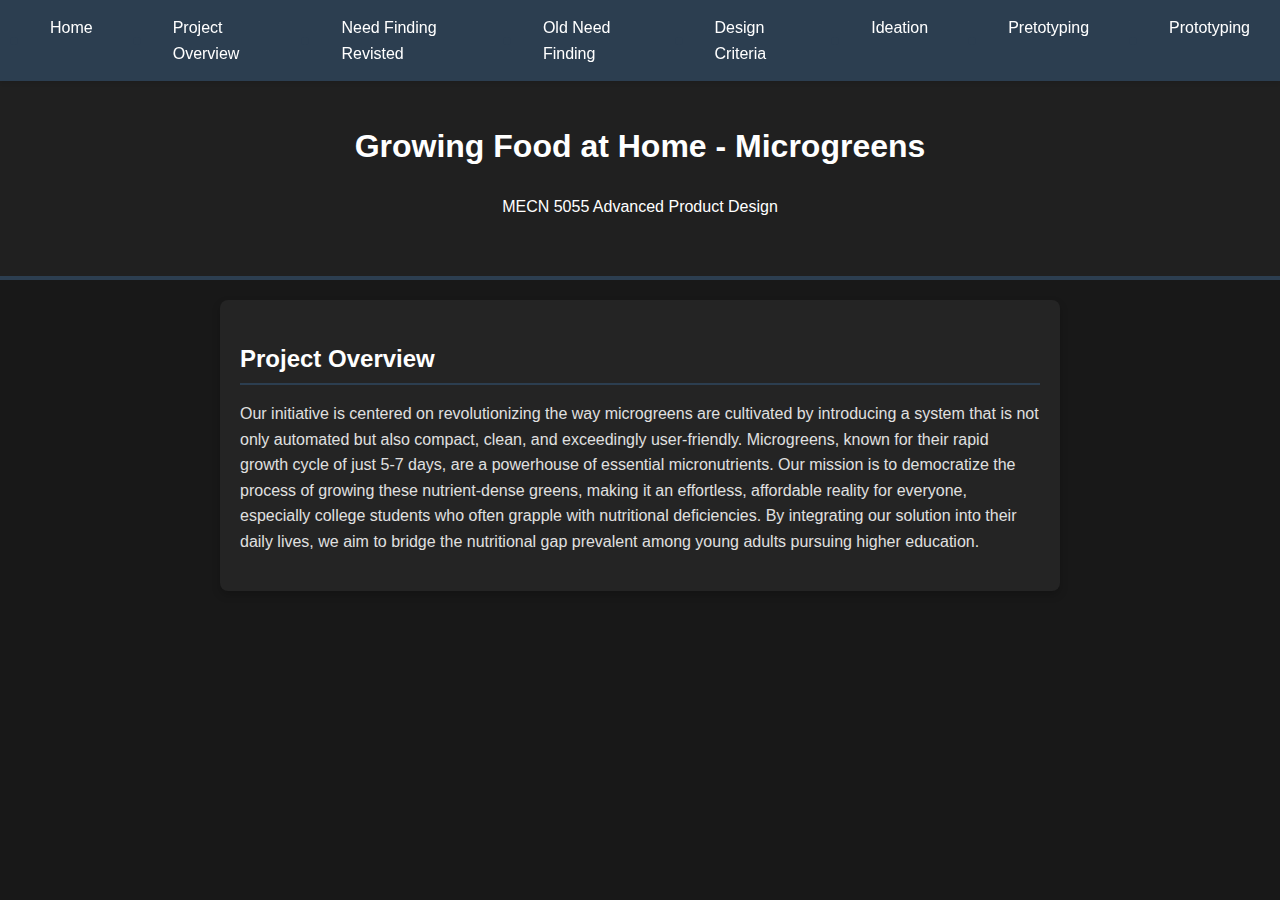
==== commit 17203cbe: "Update index.html" ====
--- a/index.html
+++ b/index.html
@@ -9,15 +9,16 @@
 
 <body>
 
-    <nav>
+<nav>
     <ul>
-        <li><a href="#home">Home</a></li>
-        <li><a href="#project-overview">Project Overview</a></li>
-        <li><a href="#addressing-the-need">Addressing the Need</a></li>
-        <li><a href="#student-nutrition-habits">Student Nutrition Habits</a></li>
-        <li><a href="#design-criteria">Design Criteria</a></li>
-        <li><a href="#ideation">Ideation</a></li>
-        <li><a href="#prototyping">Prototyping</a></li>
+        <li><a href="index.html">Home</a></li>
+        <li><a href="project-overview.html">Project Overview</a></li>
+        <li><a href="need-finding-updated.html">Need Finding Revisted</a></li>
+        <li><a href="old-need-finding.html">Old Need Finding</a></li>
+        <li><a href="design-criteria.html">Design Criteria</a></li>
+        <li><a href="ideation.html">Ideation</a></li>
+        <li><a href="pretotyping.html">Pretotyping</a></li>
+        <li><a href="prototyping.html">Prototyping</a></li>
     </ul>
 </nav>
 
@@ -27,298 +28,8 @@
     <p>MECN 5055 Advanced Product Design</p>
 </div>
 
-<div class="section" id="project-overview">
+<div class="section" id="projectoverview">
     <h2>Project Overview</h2>
     <p>Our initiative is centered on revolutionizing the way microgreens are cultivated by introducing a system that is not only automated but also compact, clean, and exceedingly user-friendly. Microgreens, known for their rapid growth cycle of just 5-7 days, are a powerhouse of essential micronutrients. Our mission is to democratize the process of growing these nutrient-dense greens, making it an effortless, affordable reality for everyone, especially college students who often grapple with nutritional deficiencies. By integrating our solution into their daily lives, we aim to bridge the nutritional gap prevalent among young adults pursuing higher education.</p>
 </div>
 
-
-<div class="section" id="#addressing-the-need">
-    <h2>Addressing the Need</h2>
-    <p>Our initiative tackles the critical issue of nutritional gaps among college students, a demographic facing widespread micronutrient deficiencies that affect both their physical health and cognitive functions. These challenges stem from limited access to nutritious foods, compounded by the demands of their busy schedules and limited budgets.</p>
-    <p><strong>Target User Group:</strong> We specifically focus on college students living in urban settings, who lack outdoor spaces for gardening and are in dire need of convenient, cost-effective, and nutritious food solutions. This group's lifestyle needs highlight the importance of ease of use, affordability, and time-saving in product design.</p>
-    <p><strong>User Insights:</strong> Understanding our users' perspective is crucial. College students' main pain points include the hassle of traditional cooking and the high cost of healthy eating options. Our solution leverages these insights, ensuring it meets their specific requirements for convenience, simplicity, and efficiency.</p>
-    <p><strong>Engagement and Refinement:</strong> We are committed to engaging with our target audience through surveys, prototype testing, and feedback sessions throughout the development process. This user-centered approach ensures our product design and development are guided by real-world use cases, enhancing usability and satisfaction.</p>
-    <p><strong>Impact:</strong> Addressing this need is not just about filling a market gap; it's about making a tangible difference in the lives of countless students. With about 59% of American college students suffering from nutrient deficiencies (The College Puzzle, Stanford University), our project's significance is underscored by the urgent need to provide an affordable, easy-to-use system for growing nutrient-dense foods, thereby helping students lead healthier lives.</p>
-    <p><strong>Need Statement:</strong> Busy college students require access to an affordable, easy-to-use system for growing nutrient-dense foods to overcome the challenge of micronutrient deficiencies and lead healthier lives.</p>
-</div>
-
-    
-<div class="section" id="#student-nutrition-habits">
-    <h2>Student Nutrition Habits - An Insightful Interview</h2>
-    <p>This video features an enlightening interview with students from CU Boulder, delving into their nutrition habits. It sheds light on how college students manage their dietary needs amidst their busy schedules and the challenges they face in maintaining a balanced diet.</p>
-    <iframe src="https://drive.google.com/file/d/1WPfYPsdbUOR5Xif7Zp-SD4fN0fFPMzCz/preview" width="640" height="480" allow="autoplay"></iframe>
-</div>
-
-
-<div class="section" id="#design-criteria">
-    <h2>Design Criteria</h2>
-    <p>Our product aims to address the urgent need for accessible, nutritious food options among college students, drawing directly from their perspective. To ensure our solution meets this need, we have established the following critical and secondary design criteria.</p>
-    
-    <h3>Critical Design Criteria</h3>
-    <p>These criteria are essential for our medium-fidelity prototype to effectively satisfy the identified need:</p>
-    <ul>
-        <li><strong>Compactness:</strong> Must fit within small, confined spaces typical of urban living and dormitories, making it suitable for our target user group's living conditions.</li>
-        <li><strong>Cleanliness:</strong> The system should maintain a hygienic environment from seeding to harvesting to ensure user safety and product integrity.</li>
-        <li><strong>Ease of Operation & Maintenance:</strong> Designed for ease, akin to operating a basic kitchen appliance, requiring minimal effort from users unfamiliar with gardening.</li>
-        <li><strong>Low Cost:</strong> Affordability is key, making the system accessible to students and individuals on tight budgets.</li>
-        <li><strong>Nutrition:</strong> It must facilitate the growth of nutrient-rich microgreens, directly addressing the core need for better nutrition among college students.</li>
-        <li><strong>Resource Efficiency:</strong> Efficient use of water and electricity, minimizing the environmental footprint and operational costs.</li>
-        <li><strong>Sustainability:</strong> Promotes sustainable food consumption practices, aligning with broader environmental goals.</li>
-    </ul>
-    
-    <h3>Secondary Design Criteria</h3>
-    <p>After meeting the critical criteria, the following secondary objectives will enhance the product's value:</p>
-    <ul>
-        <li><strong>Aesthetic Appeal:</strong> Besides functionality, the design should add an element of greenery and style to living spaces, appealing to the aesthetic sensibilities of the user.</li>
-        <li><strong>Scalability:</strong> The ability to expand or adapt the system for a wider variety of plants, offering users more options once the primary goal of growing microgreens is achieved.</li>
-        <li><strong>Connectivity:</strong> Integration with smart devices for monitoring and managing the growth process, providing a seamless and interactive user experience.</li>
-        <li><strong>User Education:</strong> Incorporating educational tools or resources to inform users about the nutritional benefits of microgreens and how to incorporate them into their diet effectively.</li>
-    </ul>
-    <p>These criteria will guide the development of our product through to the end of the semester, with the flexibility to refine our approach based on further need-finding and user feedback until Week 9. The secondary criteria will shape the evolution of our product into a high-fidelity prototype, pushing the boundaries of what we can achieve in addressing the nutritional needs of college students.</p>
-</div>
-
-    
-<div class="section">
-
-    <h2>Identifying the Market Gap</h2>
-    <p>As we explore the landscape of indoor gardening solutions, it becomes clear that while there are various products available, each comes with its set of limitations. From high costs and maintenance requirements to the lack of automation and focus on a narrow range of plants, these solutions fall short of addressing the full spectrum of users' needs, especially those of our target demographic: busy, budget-conscious college students seeking simplicity and efficiency in growing nutrient-rich foods. This analysis not only showcases the strengths and weaknesses of the current market offerings but also highlights the significant gap our product aims to fill. By focusing on affordability, ease of use, and versatility, we are poised to deliver a solution that overcomes these barriers, making indoor gardening accessible and appealing to a wider audience.</p>
-    <h2>Existing Solutions</h2>
-
-  <div class="solution">
-    <h3>Rise Personal Indoor Garden</h3>
-    <p>A compact and stylish solution for growing up to 12 plants, including fruits, veggies, herbs, and microgreens. It integrates IoT smart technology for an enhanced gardening experience.</p>
-    <p><strong>Pros:</strong></p>
-    <ul>
-        <li>Grow up to 12 plants</li>
-        <li>Grow fruits, veggies, herbs, and microgreens</li>
-        <li>Compact</li>
-        <li>Aesthetic</li>
-        <li>IoT Smart Device</li>
-    </ul>
-    <p><strong>Cons:</strong></p>
-    <ul>
-        <li>$349 Expensive</li>
-        <li>Takes up to 30 days to grow foods</li>
-        <li>Requires water, nutrients, and pH balance for maintenance</li>
-        <li>Seeds must be started in nursery and transferred to growing system (high maintenance)</li>
-    </ul>
-</div>
-
-<div class="solution">
-    <h3>Gardyn Home Kit</h3>
-    <p>An advanced indoor gardening system capable of growing up to 30 plants at once, featuring low maintenance and AI & IoT smart device integration for a wide variety of plants.</p>
-    <p><strong>Pros:</strong></p>
-    <ul>
-        <li>Can grow up to 30 plants at one time</li>
-        <li>Low maintenance</li>
-        <li>AI & IoT Smart Device</li>
-        <li>Can grow a large variety of plants</li>
-    </ul>
-    <p><strong>Cons:</strong></p>
-    <ul>
-        <li>$899 Extremely Expensive</li>
-        <li>Takes 4-5 Weeks to Harvest</li>
-        <li>Subscription required for seed membership & app usage</li>
-        <li>Fairly Large</li>
-    </ul>
-</div>
-
-<div class="solution">
-    <h3>Ingarden Microgreen Kit</h3>
-    <p>Specializing in microgreens, this kit offers a very compact and simple approach to indoor gardening, with a quick turnaround of 5-7 days for crop readiness, ensuring ease of operation and maintenance.</p>
-    <p><strong>Pros:</strong></p>
-    <ul>
-        <li>Very Compact</li>
-        <li>Simple</li>
-        <li>Easy to Operate and Maintain</li>
-        <li>Grows in 5-7 days</li>
-    </ul>
-    <p><strong>Cons:</strong></p>
-    <ul>
-        <li>Can only grow microgreens</li>
-        <li>$150 for a very simplistic device</li>
-        <li>Requires seed pad subscription or purchases</li>
-    </ul>
-</div>
-
-<div class="solution">
-    <h3>Gardens Alive Microgreen Kit</h3>
-    <p>A budget-friendly option for growing microgreens with simplicity and compactness in mind. Despite its low cost, it produces a quick harvest in 5-7 days but requires manual daily watering.</p>
-    <p><strong>Pros:</strong></p>
-    <ul>
-        <li>Grows in 5-7 days</li>
-        <li>Cheap $22</li>
-        <li>Simple</li>
-        <li>Very Compact</li>
-    </ul>
-    <p><strong>Cons:</strong></p>
-    <ul>
-        <li>Can only grow microgreens</li>
-        <li>Small Harvest</li>
-        <li>Requires Daily Watering - Isn’t Automated</li>
-    </ul>
-</div>
-
-    
-</div>
-
-<div class="section" id="ideation">
-    <h2>Ideation</h2>
-    <p>Using personas in the ideation process is essential for developing products that meet the specific needs and challenges of our target users. By focusing on the unique backgrounds, goals, and obstacles of each persona, we can brainstorm solutions that are not only innovative but also deeply resonant with our audience. This user-centered approach ensures our product design and development are guided by real-world use cases, enhancing usability and satisfaction.</p>
-    <p>Below is a concept map that visualizes the connections between our personas' needs, the product features designed to meet those needs, and the broader impact on their lifestyle. This map serves as a foundation for our ideation process, helping us to explore and refine our ideas comprehensively.</p>
-    <iframe style="border: 1px solid rgba(0, 0, 0, 0.1);" width="800" height="450" src="https://www.figma.com/embed?embed_host=share&url=https%3A%2F%2Fwww.figma.com%2Ffile%2FMDTIW9C9bK5yc0ykQYIgoU%2FConcept-Map%3Ftype%3Dwhiteboard%26node-id%3D1%253A237%26t%3DfULxupjGDUFo8Lki-1" allowfullscreen></iframe>
-</div>
-
-
-<div class="section">
-    <h2>Meet Our Personas</h2>
-    <p>Personas are fictional characters created based on our research to represent the different user types that might use our product. They help us understand our users' needs, experiences, behaviors, and goals. Creating personas allows our team to design a more user-centered product by keeping us focused on user-specific needs and challenges. Through these personas, we aim to address the diverse requirements of our potential users, ensuring our solution is inclusive and beneficial for a wide range of individuals.</p>
-
-    <div class="persona">
-        <h3>Health-Conscious Sarah</h3>
-        <p><strong>Age & Study:</strong> 22, Environmental Science Senior</p>
-        <p><strong>Need:</strong> Seeks affordable ways to enrich her diet with essential nutrients in a small living space.</p>
-        <p><strong>Goal:</strong> To sustain a healthier lifestyle with minimal cost and effort.</p>
-        <p><strong>Challenge:</strong> Limited time for complex food preparations and lack of nutritional knowledge.</p>
-    </div>
-    <div class="persona">
-        <h3>Busy Alex</h3>
-        <p><strong>Age & Study:</strong> 20, Mechanical Engineering Junior</p>
-        <p><strong>Need:</strong> Needs a straightforward, minimal-effort approach to integrate more vitamins and minerals into his diet.</p>
-        <p><strong>Goal:</strong> To maintain a balanced diet despite a packed schedule.</p>
-        <p><strong>Challenge:</strong> Scarcity of time and dorm living constraints.</p>
-    </div>
-    <div class="persona">
-        <h3>Eco-Friendly Emily</h3>
-        <p><strong>Age & Study:</strong> 21, Fine Arts Senior</p>
-        <p><strong>Need:</strong> Looks for sustainable and visually appealing methods to add more variety and nutrients to her vegetarian diet.</p>
-        <p><strong>Goal:</strong> To live a waste-free, healthy lifestyle that also satisfies her aesthetic values.</p>
-        <p><strong>Challenge:</strong> Finding a solution that is both eco-friendly and fits her artistic environment on a budget.</p>
-    </div>
-</div>
-
-
-<div class="section">
-    <h2>Innovative Concepts Explored</h2>
-    <ul>
-        <li>Personal AI Garden Robot - A smart, AI-powered assistant to manage your home garden with precision and care.</li>
-        <li>Garden as a Service for Apartments or Dorms - Tailored gardening solutions that fit into compact living spaces, making green living accessible to everyone.</li>
-        <li>Microgreen Garden and Juicer Combo - An integrated system that allows you to grow and juice microgreens right at home for fresh, nutritious drinks.</li>
-        <li>Food Waste Recycler to Grow Food from Food Scraps - A sustainable system that turns your food scraps into rich soil for growing new food, reducing waste.</li>
-        <li>Insect Farm from Food Scraps - Utilizing food scraps to cultivate edible insects, offering a high-protein, low-impact food source.</li>
-        <li>Automated Hydroponic Food System - A fully automated hydroponic setup that grows food efficiently, using minimal water and space.</li>
-        <li>Have Bored Old People Grow Your Food as a Hobby - Connecting generations through gardening, where older individuals can share their expertise and time by growing food for or with you.</li>
-        <li>Microgreen Dehydrator and Pill Maker - A device that dehydrates microgreens and processes them into pill form, making it easy to consume essential nutrients.</li>
-    </ul>
-</div>
-
-    <div class="section">
-    <h2>Why the Microgreen Garden & Juicer Combo Stands Out</h2>
-    <p>The <strong>Microgreen Garden and Juicer Combo</strong> emerges as the leading concept for several reasons:</p>
-    <ul>
-        <li><strong>Rapid Growth Cycle:</strong> Microgreens grow quickly, offering a fast turnaround from planting to consumption. This ensures a continual supply of fresh, nutrient-dense greens right at your fingertips.</li>
-        <li><strong>Ease of Consumption:</strong> The integrated juicer transforms microgreens into a convenient, drinkable form, making it simpler to incorporate essential nutrients into your daily diet without the prep time.</li>
-        <li><strong>Potential for Full Automation:</strong> Envision a system that manages itself—watering, lighting, and even juicing can be fully automated, minimizing effort and maximizing efficiency.</li>
-    </ul>
-    <p>This combination of convenience, speed, and automation makes the Microgreen Garden and Juicer Combo an ideal solution for anyone looking to enhance their diet with minimal effort.</p>
-</div>
-</div>
-    <div class="section" id="#prototyping">
-    <h2>Pretotyping: Exploring Concepts with Speed and Efficiency</h2>
-
-        <div class="section">
-  <div class="section">
-    <h2>Key Questions</h2>
-    <p>We aimed to understand sentiments around microgreens, including their taste appeal across different demographics, and the preferred form factors for an indoor gardening system. Our goal was to discern whether a decorative appeal, space efficiency, or yield maximization would drive user preference and satisfaction.</p>
-    <img src="Pretotype_1.JPG" alt="Pretotype 1" style="display: block; margin: 0 auto; max-width: 100%; height: auto;">
-</div>
-
-<div class="section">
-    <h2>Pretotype Planning</h2>
-    <p>Our pretotype phase was intended to understand specific user inclinations, such as the desirability of yield over aesthetics or compactness. Each pretotype, from a decorative model to one with a built-in juicer, was designed to unveil insights into user priorities and practical needs in indoor gardening solutions.</p>
-    <img src="Pretotype_2.JPG" alt="Pretotype 2" style="display: block; margin: 0 auto; max-width: 100%; height: auto;">
-</div>
-
-<div class="section">
-    <h2>Pretotype Construction</h2>
-    <p>Five distinct pretotypes emerged from our design process: a stacked model maximizing yield, a visually appealing decorative piece, compact small and large trays for varied space accommodations, and an innovative model combining gardening with juicing functionality. Crafted from paper and cardboard, these models served as tangible representations of potential product directions, offering a visual and tactile feedback mechanism for early-stage user interaction studies.</p>
-    <img src="Pretotype_3.JPG" alt="Pretotype 3" style="display: block; margin: 0 auto; max-width: 100%; height: auto;">
-</div>
-
-<div class="section">
-    <h2>Pretotype Testing</h2>
-    <p>The testing phase was revealing; female participants showed a clear enthusiasm for the concept, contrasting with the male participants' relative disinterest and taste aversions. This feedback was instrumental in refining our understanding of market needs and preferences.</p>
-    <img src="Pretotype_4.JPG" alt="Pretotype 4" style="display: block; margin: 0 auto; max-width: 100%; height: auto;">
-</div>
-
-<div class="section">
-    <h2>Key Takeaways from Pretotyping</h2>
-    <p>The testing underscored a definitive preference for the stacked design, pointing towards an innovative solution that married space efficiency with yield maximization. Notably, the feedback showed potential for targeting female demographics more closely, while also considering the integration of functional enhancements, such as wall-mounting capabilities, to broaden the product's appeal. It also presents a challenge to understand why male users are disinterested, and what could be done to counteract this.</p>
-    <img src="Pretotype_5.JPG" alt="Pretotype 5" style="display: block; margin: 0 auto; max-width: 100%; height: auto;">
-</div>
-
-<div class="section">
-    <h2>Concept to Carry Forward</h2>
-    <p>With these insights, our path forward is clear: we will advance the stacked garden concept, emphasizing modularity, space efficiency, and aesthetic versatility. The next phase involves 3D printing several concepts at correct scale for more accurate user feedback, supplemented by technological integrations for water and light management in a simpler design, aimed at udnerstanding the challenges of automated growing.</p>
-    <img src="Pretotype_6.JPG" alt="Pretotype 6" style="display: block; margin: 0 auto; max-width: 100%; height: auto;">
-</div>
-
-<div class="section">
-    <h2>Pretotype Video</h2>
-    <iframe src="https://drive.google.com/file/d/1T0eVvr_UwTyYMM7yYTaFesN4NKdMgzMC/preview" width="640" height="480" allow="autoplay"></iframe>
-</div>
-</div>
-            
-</div>
-
-<div class="section">
-    <h2>Prototyping Questions</h2>
-    <p>As we refine our microgreens growing system, we focus on critical areas that impact user experience and system efficiency. These guiding questions will direct our prototyping efforts to ensure our solution meets the needs and preferences of our target users.</p>
-    <div class="section">
-        <h3>Counter Space Utilization</h3>
-        <p>How can we design the prototype to optimize for limited counter space while ensuring it remains functional and accessible for users?</p>
-    </div>
-    <div class="section">
-        <h3>Human Factors/Ergonomics</h3>
-        <p>In what ways can we improve the ergonomics of interacting with the device, particularly in harvesting microgreens and performing maintenance tasks like cleaning?</p>
-    </div>
-    <div class="section">
-        <h3>Lighting/Watering Growing System</h3>
-        <p>What are the most effective and user-friendly designs for the lighting and watering systems that we can prototype to ensure optimal growth of microgreens?</p>
-    </div>
-    <div class="section">
-        <h3>General Usage and Appeal</h3>
-        <p>Through prototyping, how can we assess the aesthetic appeal of the device and its impact on a user's likelihood to incorporate it into their daily routine?</p>
-    </div>
-
-    <div class="section" id="prototyping">
-    <h2>Prototyping: Form Factor and User Interaction Exploration</h2>
-    <p>We have created a prototype from wood to address questions around form factor and counter space. This prototype includes individual growing containers to test user interaction with removing the containers. Our goal was to evaluate the prototype's fit in a typical kitchen environment and its usability in terms of interacting with the growing containers.</p>
-    <img src="Prototype_1.jpg" alt="Wooden Prototype 1" style="display: block; margin: 0 auto; max-width: 100%; height: auto;">
-    <p>Key takeaways from this phase include concerns that the prototype may be too large for typical counter spaces, and the individual containers may also be too big, making them challenging to remove. We are considering adding handles to the containers to facilitate easier removal.</p>
-
-    <h3>Prototype Descriptions</h3>
-    <p>Our prototyping efforts are focused on building and testing at least four different concepts or refinements around our chosen concept. Each prototype is constructed with specific goals in mind, tested with our target market, and evaluated for insights that can guide our design process.</p>
-
-    <ul>
-        <li><strong>Prototype 1:</strong> Constructed from wood, designed to test the form factor and counter space utilization. The goal was to assess the prototype's size and the usability of individual growing containers.</li>
-        <!-- Include additional prototypes as they are developed -->
-    </ul>
-
-    <h3>Testing and Insights</h3>
-    <p>We will begin testing our prototypes in the coming weeks with our target users and report back with collected data here.</p>
-
-    <h3>Key Takeaways from Prototyping</h3>
-    <p>The primary takeaways from our prototyping efforts highlight the importance of counter space efficiency and user-friendly container design. Going forward, we will explore reducing the overall size of the prototype and adding handles to the containers to enhance usability. These changes aim to address the feedback received and make our product more appealing and practical for our target users.</p>
-</div>
-
-</div>
-
-        
-
-   
-
-</body>
-</html>
-
--- a/main.css
+++ b/main.css
@@ -1,109 +1,118 @@
+nav {
+    position: fixed;
+    top: 0;
+    width: 100%;
+    background-color: #2c3e50; /* Darker shade for better contrast */
+    z-index: 1000;
+    box-shadow: 0 2px 4px rgba(0, 0, 0, 0.1);
+}
+
 nav ul {
-    list-style-type: none;
+    list-style: none;
+    padding: 0;
     margin: 0;
-    padding: 0;
-    overflow: hidden;
-    background-color: #333;
+    display: flex;
+    justify-content: center;
 }
 
 nav ul li {
-    float: left;
+    margin: 0 10px;
 }
 
 nav ul li a {
     display: block;
+    padding: 15px 20px;
     color: white;
-    text-align: center;
-    padding: 14px 16px;
     text-decoration: none;
+    transition: color 0.3s ease;
 }
 
 nav ul li a:hover {
-    background-color: #111;
+    color: #4CAF50;
+}
+
+body {
+    font-family: 'Segoe UI', Arial, sans-serif;
+    margin: 0;
+    padding-top: 60px;
+    background-color: #181818;
+    color: #e0e0e0;
+    line-height: 1.6;
 }
 
 
-body {
-    font-family: 'Segoe UI', Tahoma, Geneva, Verdana, sans-serif;
-    margin: 0;
-    padding: 0;
-    background-color: #f4f4f4;
-    color: #333;
+.header {
+    background: #202020; /* Subtle dark background */
+    color: #ffffff;
+    padding: 40px 20px;
+    text-align: center;
+    border-bottom: 4px solid #2c3e50; /* A pop of color */
 }
 
-.header {
-    background: linear-gradient(135deg, #43cea2 0%, #185a9d 100%);
-    color: white;
-    padding: 30px;
-    text-align: center;
-    box-shadow: 0 4px 6px rgba(0, 0, 0, 0.1);
-}
-
+/* Card-like design with hover effect for sections and solutions */
 .section, .solution {
-    max-width: 800px; /* Sets a maximum width for the content */
-    margin: 20px auto; /* Centers the content by setting the left and right margins to auto */
-    padding: 20px; /* Adjusted padding for consistent spacing */
-    background-color: white;
-    border-radius: 10px;
-    box-shadow: 0 5px 15px rgba(0, 0, 0, 0.05);
-    transition: transform 0.3s ease, box-shadow 0.3s ease;
+    background-color: #242424;
+    margin: 20px auto;
+    max-width: 800px;
+    padding: 20px;
+    border-radius: 8px;
+    box-shadow: 0 4px 8px rgba(0, 0, 0, 0.2);
+    transition: transform 0.2s ease-in-out, box-shadow 0.2s ease-in-out;
 }
 
 .section:hover, .solution:hover {
-    transform: translateY(-5px);
-    box-shadow: 0 10px 20px rgba(0, 0, 0, 0.1);
+    transform: translateY(-2px);
+    box-shadow: 0 6px 12px rgba(0, 0, 0, 0.3);
 }
 
-.solution {
-    background-color: #eef2f3;
-    border-left: 5px solid #4CAF50;
-}
 
-h2, h3 {
-    color: #2c3e50;
+h1, h2, h3 {
+    color: #ffffff;
 }
 
 h2 {
-    border-bottom: 2px solid #4CAF50;
-    padding-bottom: 10px;
-    margin-bottom: 20px;
+    margin-top: 20px;
+    margin-bottom: 10px;
+    padding-bottom: 5px;
+    border-bottom: 2px solid #2c3e50; /* Adding a subtle line */
 }
 
 ul {
-    list-style-type: none;
-    padding: 0;
+    list-style: none;
+    padding-left: 0;
 }
 
 ul li {
-    padding: 8px 0;
-    border-bottom: 1px dotted #ccc;
-    margin-left: 20px;
+    margin-bottom: 10px;
+    padding-left: 20px;
     position: relative;
 }
 
 ul li:before {
     content: '';
-    background-color: #4CAF50;
-    height: 6px;
-    width: 6px;
-    border-radius: 50%;
     position: absolute;
-    left: -20px;
+    left: 0;
     top: 50%;
     transform: translateY(-50%);
+    width: 8px;
+    height: 8px;
+    background-color: #2c3e50; /* A pop of color */
+    border-radius: 50%;
 }
 
-ul li:last-child {
-    border-bottom: none;
-}
 
+/* Responsive adjustments */
 @media (max-width: 768px) {
+    .header {
+        padding: 30px 15px;
+    }
+
     .section, .solution {
-        max-width: 100%; /* Allows content to fill the screen on smaller devices */
-        margin: 10px auto; /* Adjusts the margin for smaller screens */
-        padding: 20px; /* Ensures padding is consistent on all devices */
-        border-left: none;
-        border-top: 5px solid #4CAF50;
+        margin: 15px;
+        padding: 15px;
     }
 }
 
+
+
+
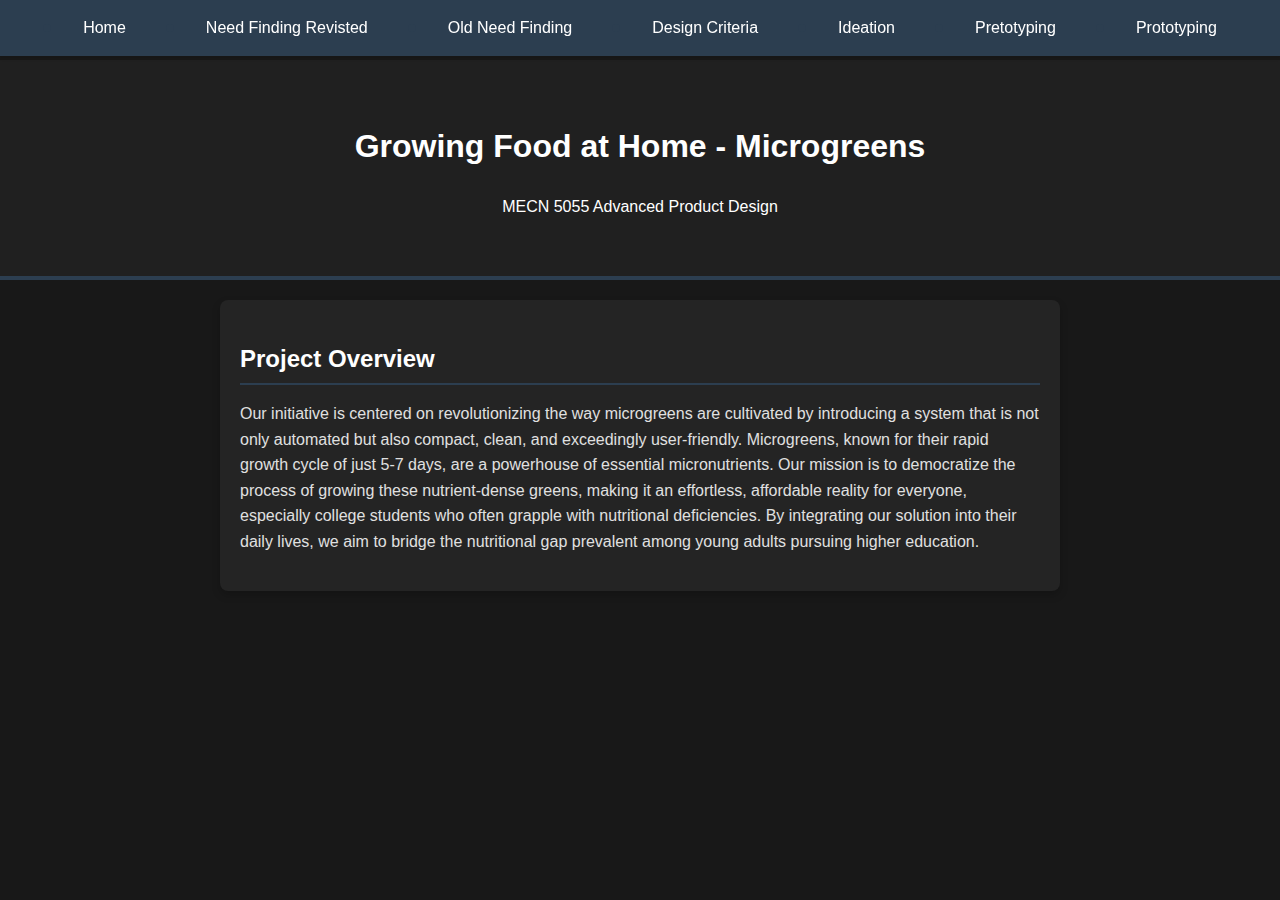
==== commit 8c49b4ec: "Update index.html" ====
--- a/index.html
+++ b/index.html
@@ -12,7 +12,6 @@
 <nav>
     <ul>
         <li><a href="index.html">Home</a></li>
-        <li><a href="project-overview.html">Project Overview</a></li>
         <li><a href="need-finding-updated.html">Need Finding Revisted</a></li>
         <li><a href="old-need-finding.html">Old Need Finding</a></li>
         <li><a href="design-criteria.html">Design Criteria</a></li>
